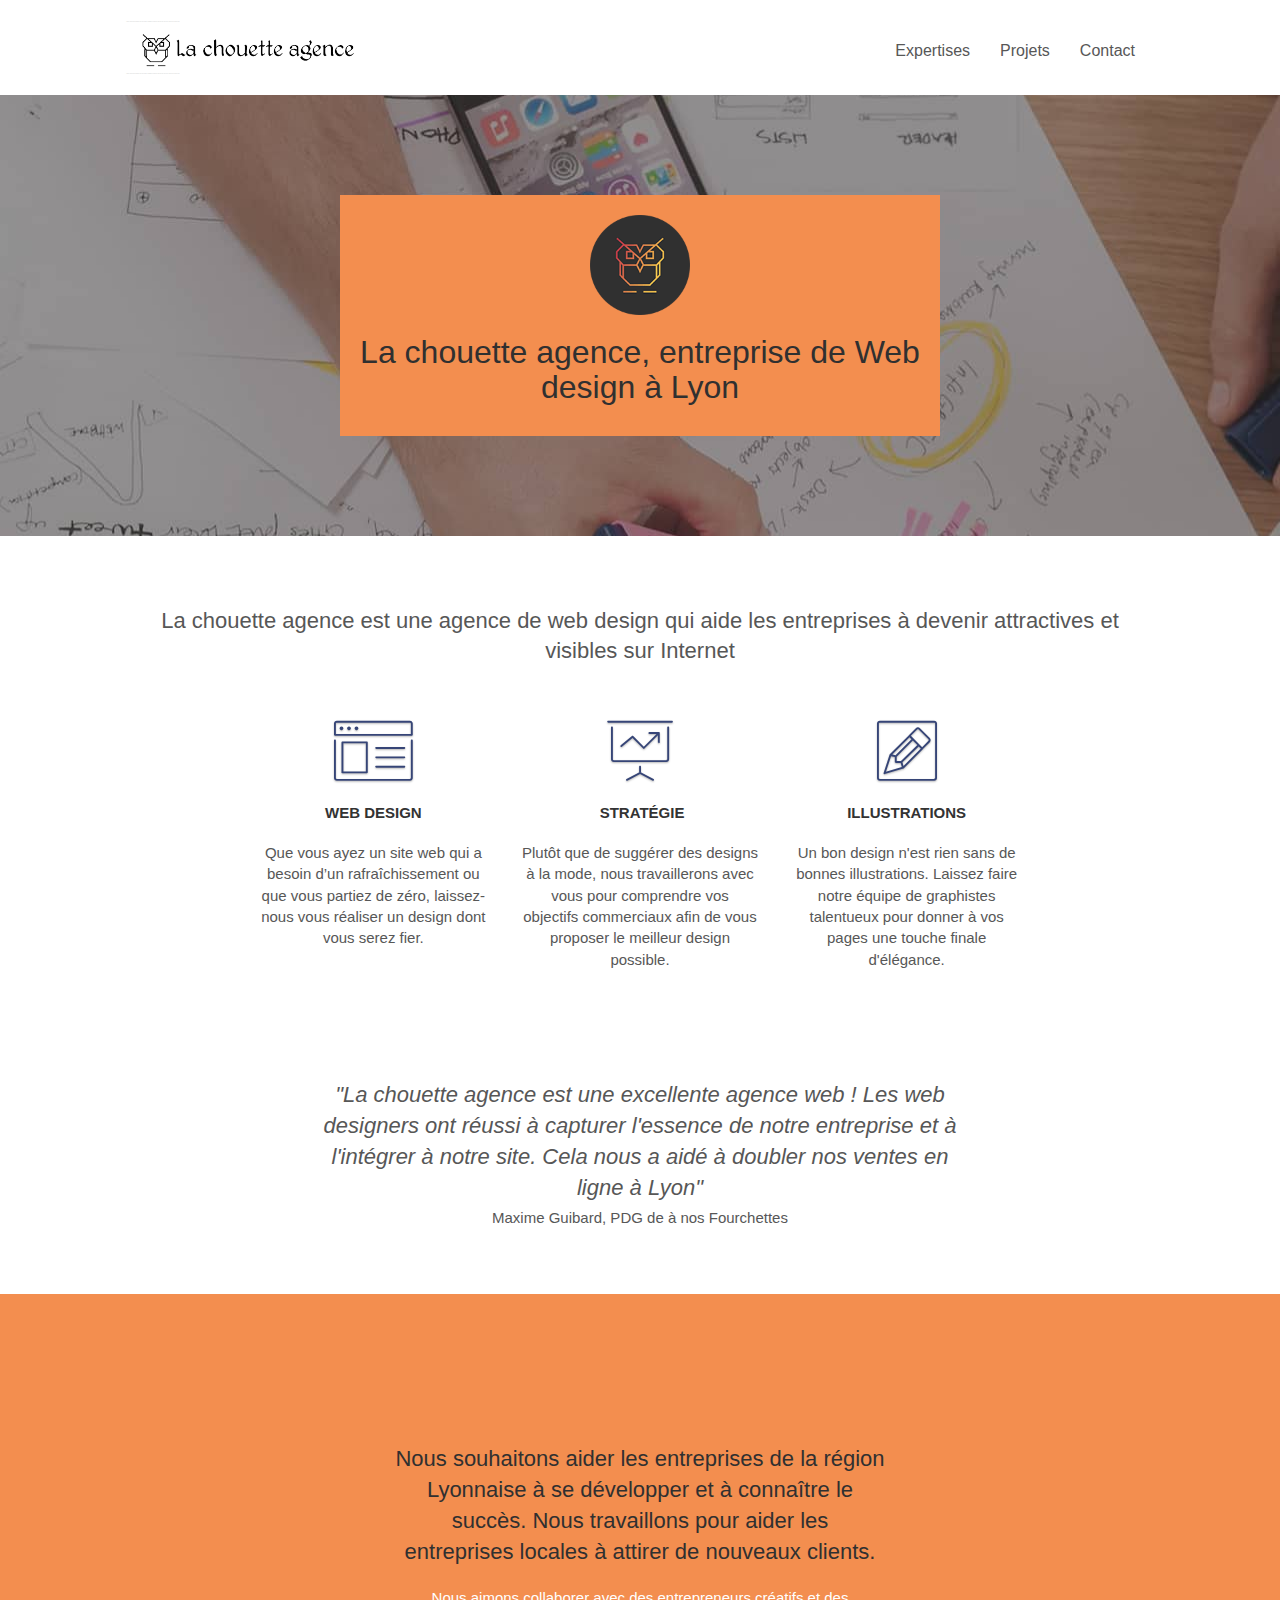
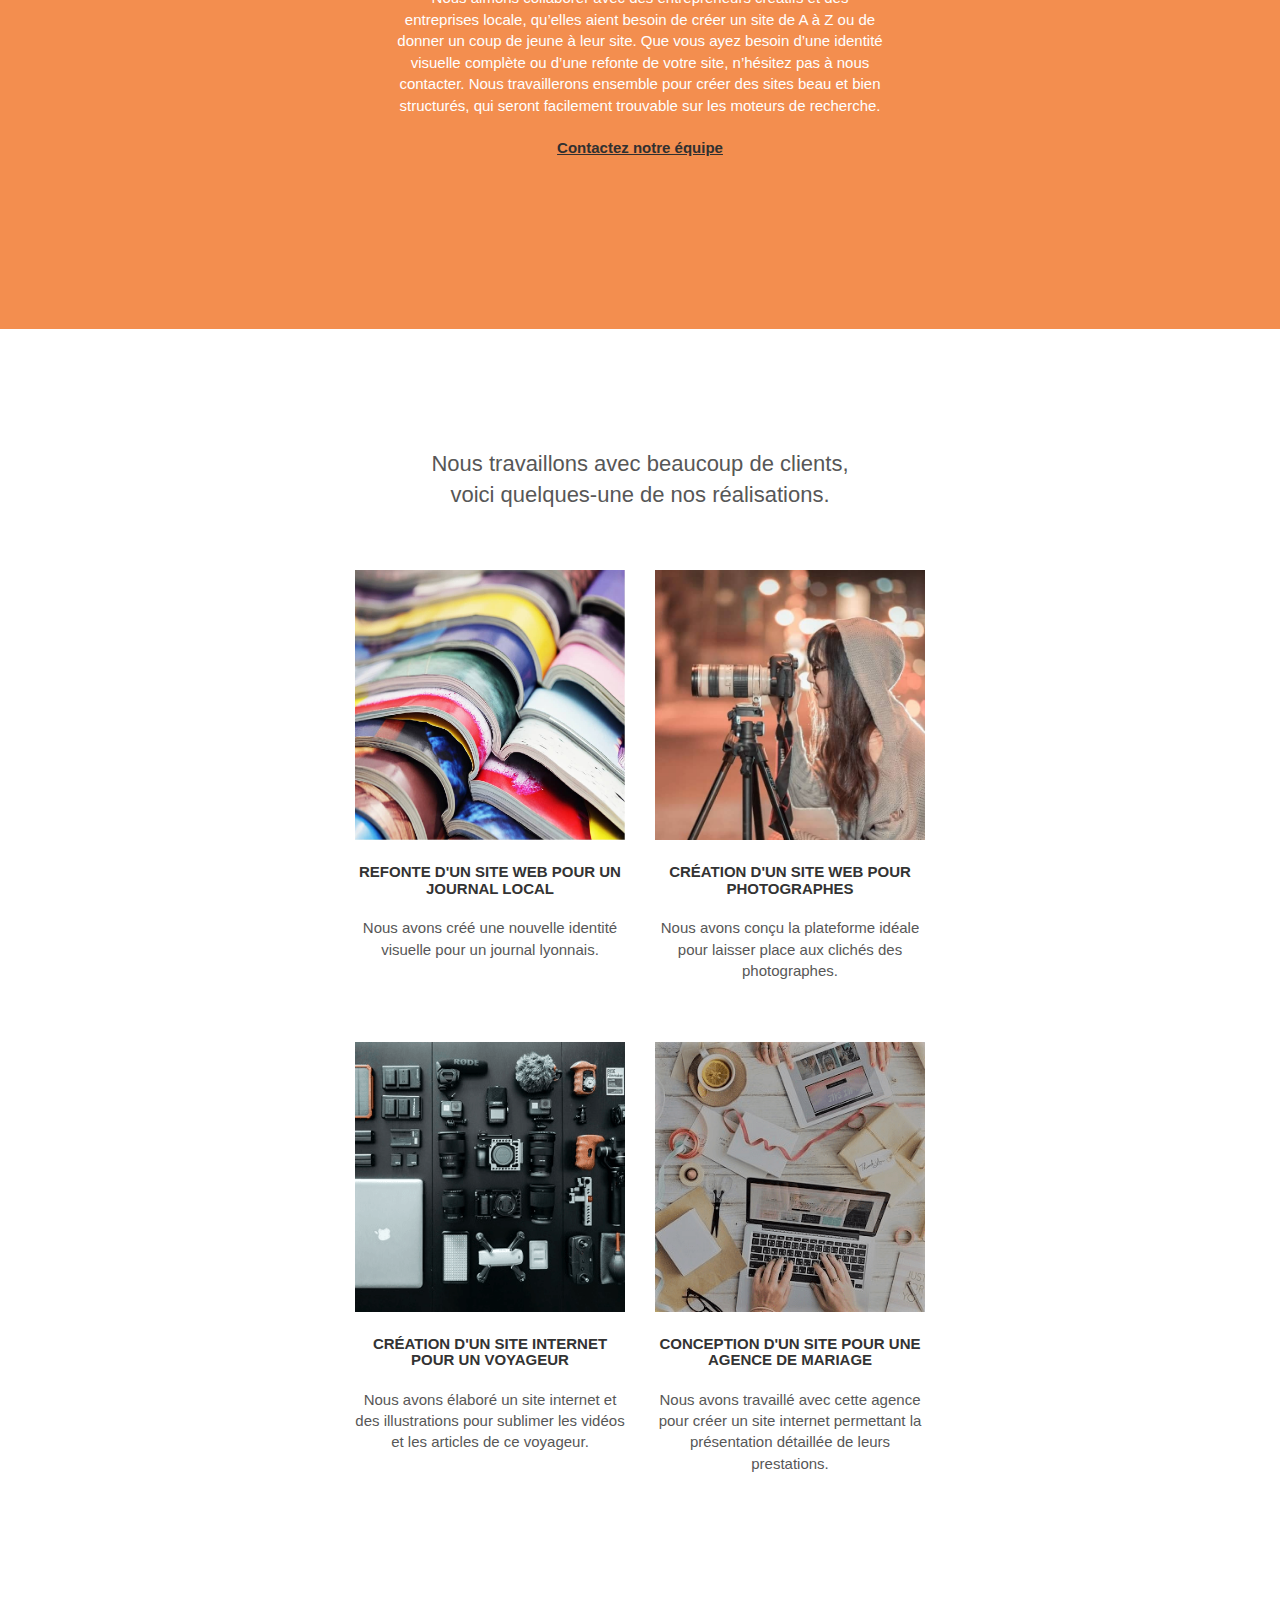
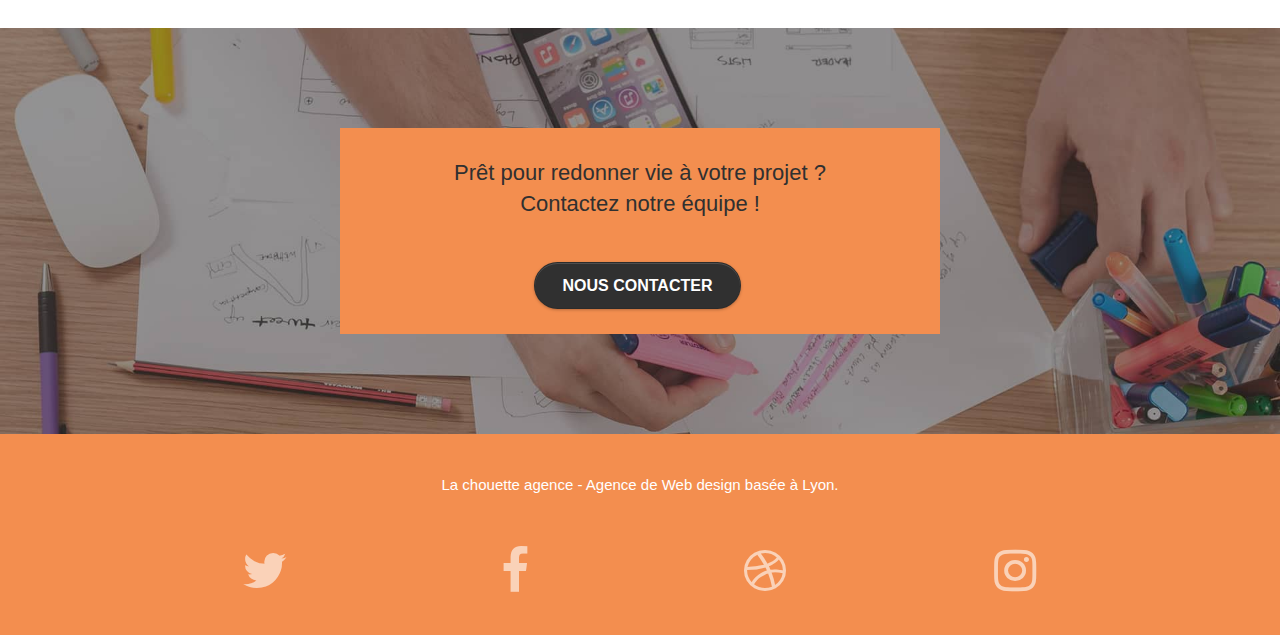
==== index.html @ 94499133 "update" ====
<!DOCTYPE html>
<html lang="fr">
  <head>
    <meta charset="utf-8" />
    <meta
      name="keywords"
      content="agence lyonnaise de Web Design, Entreprise sur Lyon, site web, 
	webdesign, création de site web, Lyon, Rhône-Alpes, Agence Web, Developpement web, Design graphique, 
	site internet, Illustrations, Graphic Design, Web design Agency, France, Agency in Lyon"
    />
    <meta
      name="description"
      content="La Chouette Agence, entreprise de Web Design sur Lyon, qui aide les particuliers et les entreprises
	à réaliser leurs projets."
    />
    <meta
      name="viewport"
      content="width=device-width, initial-scale=1.0, viewport-fit=cover"
    />
    <link rel="shortcut icon" type="image/png" href="favicon.jpg" />

    <link rel="stylesheet" type="text/css" href="./css/bootstrap.css" />
    <link rel="stylesheet" type="text/css" href="style.css" />
    <link rel="stylesheet" type="text/css" href="./css/font-awesome.css" />
    <link rel="stylesheet" type="text/css" href="./css/et-line.css" />

    <script src="./js/jquery-2.1.0.js"></script>
    <script src="./js/bootstrap.js"></script>
    <script src="./js/blocs.js"></script>
    <script src="./js/jquery.touchSwipe.js" defer></script>
    <script src="./js/gmaps.js"></script>

    <title>La chouette agence | Entreprise de Web Design à Lyon</title>

    <!-- Analytics -->

    <!-- Analytics END -->
  </head>
  <body>
    <!-- Principal conteneur -->
    <div class="page-container">
      <!-- bloc-0 -->
      <div class="bloc bgc-white l-bloc" id="bloc-0">
        <div class="container bloc-sm">
          <nav class="navbar row">
            <div class="navbar-header">
              <div class="keywords" style="color: #cccccc; font-size: 1px;">
                Agence web à paris, stratégie web, web design, illustrations,
                design de site web, site web, web, internet, site internet, site
              </div>
              <a class="navbar-brand" href="index.html"
                ><img
                  src="img/la-chouette-agence.png"
                  alt="paris web design logo agence web meilleure agence"
                  height="40"
              /></a>
              <div class="keywords" style="color: #cccccc; font-size: 1px;">
                Agence web à paris, stratégie web, web design, illustrations,
                design de site web, site web, web, internet, site internet, site
              </div>
              <button
                id="nav-toggle"
                type="button"
                class="ui-navbar-toggle navbar-toggle"
                data-toggle="collapse"
                data-target=".navbar-1"
              >
                <span class="sr-only">Toggle navigation</span
                ><span class="icon-bar"></span><span class="icon-bar"></span
                ><span class="icon-bar"></span>
              </button>
            </div>
            <div class="collapse navbar-collapse navbar-1 special-dropdown-nav">
              <ul class="site-navigation nav navbar-nav">
                <li>
                  <a href="#bloc-2-services">Expertises</a>
                </li>
                <li>
                  <a href="#bloc-4-portfolio">Projets</a>
                </li>
                <li>
                  <a href="page2.html">Contact</a>
                </li>
              </ul>
            </div>
          </nav>
        </div>
      </div>
      <!-- bloc-0 END -->

      <!-- bloc-1-presentation -->
      <div
        class="bloc bgc-dark-slate-blue bg-banniere d-bloc bg-t-edge bloc-bg-texture texture-paper b-parallax"
        id="bloc-1-hero"
      >
        <div class="container bloc-lg">
          <div class="row tight-width-whitespace">
            <div class="col-sm-12 badge-ban">
              <img
                src="img/logo.png"
                class="center-block image-resize-mode"
                width="100"
                alt="La chouette agence, agence web paris, création logo paris"
              />
              <h1 class="text-center hero-bloc-text tc-white">
                La chouette agence, entreprise de Web design à Lyon
              </h1>
            </div>
          </div>
        </div>
      </div>
      <!-- bloc-1-presentation END -->

      <!-- bloc-2-services -->
      <div class="bloc bgc-white l-bloc" id="bloc-2-services">
        <div class="container bloc-md">
          <div class="row">
            <div class="col-sm-12 text-center">
				<h2>La chouette agence est une agence de web design qui aide les entreprises 
				à devenir attractives et visibles sur Internet</h2>
            </div>
          </div>
          <div class="row voffset-lg med-width-whitespace">
            <div class="col-sm-4">
              <div class="text-center">
                <span
                  class="et-icon-browser sm-shadow icon-dark-slate-blue icons icon-lg"
                ></span>
              </div>
              <h3 class="mg-md text-center">
                Web design
              </h3>
              <p class="text-center">
                Que vous ayez un site web qui a besoin d&rsquo;un
                rafraîchissement ou que vous partiez de zéro, laissez-nous vous
                réaliser un design dont vous serez fier.
              </p>
            </div>
            <div class="col-sm-4">
              <div class="text-center">
                <span
                  class="et-icon-presentation sm-shadow icon-dark-slate-blue icons icon-lg"
                ></span>
              </div>
              <h3 class="mg-md text-center">
                &nbsp;Stratégie
              </h3>
              <p class="text-center">
                Plutôt que de suggérer des designs à la mode, nous travaillerons
                avec vous pour comprendre vos objectifs commerciaux afin de vous
                proposer le meilleur design possible.<br />
              </p>
            </div>
            <div class="col-sm-4">
              <div class="text-center">
                <span
                  class="et-icon-edit sm-shadow icon-dark-slate-blue icons icon-lg"
                ></span>
              </div>
              <h3 class="mg-md text-center">
                Illustrations
              </h3>
              <p class="text-center">
                Un bon design n'est rien sans de bonnes illustrations. Laissez
                faire notre équipe de graphistes talentueux pour donner à vos
                pages une touche finale d'élégance.
              </p>
            </div>
          </div>
          <div class="row voffset-lg voffset">
            <div class="col-xs-12 col-md-8 col-md-offset-2 text-center">
              <h2>
                <em
                  >"La chouette agence est une excellente agence web ! Les web
                  designers ont réussi à capturer l'essence de notre entreprise
                  et à l'intégrer à notre site. Cela nous a aidé à doubler nos
                  ventes en ligne à Lyon"</em
                >
                <p>Maxime Guibard, PDG de à nos Fourchettes</p>
              </h2>
            </div>
          </div>
        </div>
      </div>
      <!-- bloc-2-services END -->

      <!-- bloc-3-what-i-do -->
      <div
        class="bloc tc-white bgc-atomic-tangerine bg-presentation d-bloc bloc-bg-texture texture-paper b-parallax"
        id="bloc-3-what-i-do"
      >
        <div class="container bloc-lg">
          <div class="row tight-width-whitespace black-background">
            <div class="col-sm-12">
              <h2 class="mg-md text-center tc-white">
                Nous souhaitons aider les entreprises de la région Lyonnaise à
                se développer et à connaître le succès. Nous travaillons pour
                aider les entreprises locales à attirer de nouveaux clients.<br />
              </h2>
              <p class="text-center white">
                Nous aimons collaborer avec des entrepreneurs créatifs et des
                entreprises locale, qu’elles aient besoin de créer un site de A
                à Z ou de donner un coup de jeune à leur site. Que vous ayez
                besoin d’une identité visuelle complète ou d’une refonte de
                votre site, n’hésitez pas à nous contacter. Nous travaillerons
                ensemble pour créer des sites beau et bien structurés, qui
                seront facilement trouvable sur les moteurs de recherche.
                <br /><br /><a class="ltc-white bold-link" href="page2.html"
                  >Contactez notre équipe</a
                ><br />
              </p>
            </div>
          </div>
        </div>
      </div>
      <!-- bloc-3-what-i-do END -->

      <!-- bloc-4-portfolio -->
      <div
        class="bloc bgc-white bg-lines-h2-bg bg-repeat l-bloc"
        id="bloc-4-portfolio"
      >
        <div class="container bloc-lg">
          <div class="row">
            <div class="col-sm-12 text-center">
              <h2>Nous travaillons avec beaucoup de clients,<br> voici quelques-une de nos réalisations.</h2>
            </div>
          </div>
          <div class="row tight-width-whitespace portfolio-row">
            <div class="col-sm-6">
              <a
                href="#"
                data-lightbox="img/1.jpg"
                data-gallery-id="gallery-1"
                data-caption="Refonte d'un site web pour un journal local"
                data-frame="snapshot-lb"
                ><img
                  src="img/1.jpg"
                  alt="paris web design logo agence web meilleure agence et refonte site web journal"
                  class="img-responsive portfolio-thumb"
              /></a>
              <h3 class="mg-md text-center">
                Refonte d'un site web pour un journal local
              </h3>
              <p class="text-center">
                Nous avons créé une nouvelle identité visuelle pour un journal
                lyonnais.
              </p>
            </div>
            <div class="col-sm-6">
              <a
                href="#"
                data-lightbox="img/2.jpg"
                data-gallery-id="gallery-1"
                data-caption="Création d'un site web pour photographes"
                data-frame="snapshot-lb"
                ><img
                  src="img/2.jpg"
                  class="img-responsive portfolio-thumb"
                  alt="paris web design logo agence web meilleure agence, Création d'un site web pour photographes"
              /></a>
              <h3 class="mg-md text-center">
                Création d'un site web pour photographes
              </h3>
              <p class="text-center">
                Nous avons conçu la plateforme idéale pour laisser place aux
                clichés des photographes.
              </p>
            </div>
          </div>
          <div class="row tight-width-whitespace portfolio-row">
            <div class="col-sm-6">
              <a
                href="#"
                data-lightbox="img/3.png"
                data-gallery-id="gallery-1"
                data-caption="Création d'un site internet pour un voyageur"
                data-frame="snapshot-lb"
                ><img
                  src="img/3.png"
                  class="img-responsive portfolio-thumb"
                  alt="paris web design logo agence web meilleure agence, Création d'un site web pour voyageur"
              /></a>
              <h3 class="mg-md text-center">
                Création d'un site internet pour un voyageur
              </h3>
              <p class="text-center">
                Nous avons élaboré un site internet et des illustrations pour
                sublimer les vidéos et les articles de ce voyageur.
              </p>
            </div>
            <div class="col-sm-6">
              <a
                href="#"
                data-lightbox="img/4.png"
                data-gallery-id="gallery-1"
                data-caption="Conception d'un site pour une agence de mariage"
                data-frame="snapshot-lb"
                ><img
                  src="img/4.png"
                  class="img-responsive portfolio-thumb"
                  alt="paris web design logo agence web meilleure agence, Création d'un site web pour agence de mariage"
              /></a>
              <h3 class="mg-md text-center">
                Conception d'un site pour une agence de mariage
              </h3>
              <p class="text-center">
                Nous avons travaillé avec cette agence pour créer un site
                internet permettant la présentation détaillée de leurs
                prestations.
              </p>
            </div>
          </div>
        </div>
      </div>
      <!-- bloc-4-portfolio END -->

      <!-- bloc-5-cta -->
      <div
        class="bloc bgc-dark-slate-blue bg-banniere d-bloc bloc-bg-texture texture-paper"
        id="bloc-5-cta"
      >
        <div class="container bloc-lg">
          <div class="row contact bloctaille">
            <h2 class="mg-md text-center tc-white">
              Prêt pour redonner vie à votre projet ?<br />Contactez notre
              équipe !
            </h2>
            <div class=" text-center">
              <a
                href="page2.html"
                class="btn btn-atomic-tangerine btn-clean btn-rd btn-lg cta-hero"
                >nous contacter</a
              >
            </div>
          </div>
        </div>
      </div>
      <!-- bloc-5-cta END -->

      <!-- Footer - bloc-8 -->
      <div class="bloc bgc-atomic-tangerine d-bloc" id="bloc-8">
        <div class="container bloc-sm">
          <div class="row">
            <div class="col-sm-12">
              <p class="text-center white">
                La chouette agence - Agence de Web design basée à Lyon.<br />
              </p>
              <div class="row row-no-gutters social">
                <div class="col-sm-3">
                  <div class="text-center">
                    <a
                      class="social"
                      href="https://twitter.com/"
                      title="Twitter"
                      ><span class="fa fa-twitter icon-md icone"></span
                    ></a>
                  </div>
                </div>
                <div class="col-sm-3">
                  <div class="text-center">
                    <a
                      class="social"
                      href="https://www.facebook.com/"
                      title="Facebook"
                      ><span class="fa fa-facebook icon-md icone"></span
                    ></a>
                  </div>
                </div>
                <div class="col-sm-3">
                  <div class="text-center">
                    <a
                      class="social"
                      href="https://dribbble.com/"
                      title="Dribble"
                      ><span class="fa fa-dribbble icon-md icone"></span
                    ></a>
                  </div>
                </div>
                <div class="col-sm-3">
                  <div class="text-center">
                    <a
                      class="social"
                      href="https://www.instagram.com/"
                      title="Instagram"
                      ><span class="fa fa-instagram icon-md icone"></span
                    ></a>
                  </div>
                </div>
              </div>	
              
            </div>
          
        </div>
      </div>
      <!-- Footer - bloc-8 END -->
    </div>
    <!-- Principal conteneur END -->
  </body>
</html>
---- style.css ----
body {
    margin: 0;
    padding: 0;
    background: #FFF;
    overflow-x: hidden;
    -webkit-font-smoothing: antialiased;
    -moz-osx-font-smoothing: grayscale;
}

a,
button {
    transition: all .3s ease-in-out;
    outline: none!important;
}

a:hover {
    text-decoration: none;
    cursor: pointer;
}

#page-loading-blocs-notifaction {
    position: fixed;
    top: 0;
    bottom: 0;
    width: 100%;
    z-index: 100000;
    background: #FFFFFF url("img/pageload-spinner.gif") no-repeat center center;
}

.bloc {
    width: 100%;
    clear: both;
    background: 50% 50% no-repeat;
    padding: 0 50px;
    -webkit-background-size: cover;
    -moz-background-size: cover;
    -o-background-size: cover;
    background-size: cover;
    position: relative;
}

.bloc .container {
    padding-left: 0;
    padding-right: 0;
}

.bloc-lg {
    padding: 100px 50px;
}

.bloc-md {
    padding: 50px;
}

.bloc-sm {
    padding: 20px 50px;
}

.bg-center,
.bg-l-edge,
.bg-r-edge,
.bg-t-edge,
.bg-b-edge,
.bg-tl-edge,
.bg-bl-edge,
.bg-tr-edge,
.bg-br-edge,
.bg-repeat {
    -webkit-background-size: auto!important;
    -moz-background-size: auto!important;
    -o-background-size: auto!important;
    background-size: auto!important;
}

.bg-repeat {
    background: repeat;
}

.bg-t-edge {
    background: top no-repeat;
}

.bloc-bg-texture::before {
    content: "";
    background-size: 2px 2px;
    position: absolute;
    top: 0;
    bottom: 0;
    left: 0;
    right: 0;
}

/*.texture-paper::before {
    background: url("img/texture-paper.png");
    background-size: 280px 280px;
}*/

.b-parallax {
    background-attachment: fixed;
}

.d-bloc {
    color: rgba(255, 255, 255, .7);
}

.d-bloc button:hover {
    color: rgba(255, 255, 255, .9);
}

.d-bloc .icon-round,
.d-bloc .icon-square,
.d-bloc .icon-rounded,
.d-bloc .icon-semi-rounded-a,
.d-bloc .icon-semi-rounded-b {
    border-color: rgba(255, 255, 255, .9);
}

.d-bloc .divider-h span {
    border-color: rgba(255, 255, 255, .2);
}

.d-bloc .a-btn,
.d-bloc .navbar a,
.d-bloc .navbar-brand,
.d-bloc a .icon-sm,
.d-bloc a .icon-md,
.d-bloc a .icon-lg,
.d-bloc a .icon-xl,
.d-bloc h1 a,
.d-bloc h2 a,
.d-bloc h3 a,
.d-bloc h4 a,
.d-bloc h5 a,
.d-bloc h6 a,
.d-bloc p a {
    color: rgba(255, 255, 255, .6);
}

.d-bloc .a-btn:hover,
.d-bloc .navbar a:hover,
.d-bloc .navbar-brand:hover,
.d-bloc a:hover .icon-sm,
.d-bloc a:hover .icon-md,
.d-bloc a:hover .icon-lg,
.d-bloc a:hover .icon-xl,
.d-bloc h1 a:hover,
.d-bloc h2 a:hover,
.d-bloc h3 a:hover,
.d-bloc h4 a:hover,
.d-bloc h5 a:hover,
.d-bloc h6 a:hover,
.d-bloc p a:hover {
    color: rgba(255, 255, 255, 1);
}

.d-bloc .navbar-toggle .icon-bar {
    background: rgba(255, 255, 255, 1);
}

.d-bloc .btn-wire,
.d-bloc .btn-wire:hover {
    color: rgba(255, 255, 255, 1);
    border-color: rgba(255, 255, 255, 1);
}

.d-bloc .panel {
    color: rgba(0, 0, 0, .5);
}

.d-bloc .panel button:hover {
    color: rgba(0, 0, 0, .7);
}

.d-bloc .panel icon {
    border-color: rgba(0, 0, 0, .7);
}

.d-bloc .panel .divider-h span {
    border-color: rgba(0, 0, 0, .1);
}

.d-bloc .panel .a-btn {
    color: rgba(0, 0, 0, .6);
}

.d-bloc .panel .a-btn:hover {
    color: rgba(0, 0, 0, 1);
}

.d-bloc .panel .btn-wire,
.d-bloc .panel .btn-wire:hover {
    color: rgba(0, 0, 0, .7);
    border-color: rgba(0, 0, 0, .3);
}

.d-bloc .panel,
.l-bloc {
    color: rgba(0, 0, 0, .5);
}

.d-bloc .panel button:hover,
.l-bloc button:hover {
    color: rgba(0, 0, 0, .7);
}

.l-bloc .icon-round,
.l-bloc .icon-square,
.l-bloc .icon-rounded,
.l-bloc .icon-semi-rounded-a,
.l-bloc .icon-semi-rounded-b {
    border-color: rgba(0, 0, 0, .7);
}

.d-bloc .panel .divider-h span,
.l-bloc .divider-h span {
    border-color: rgba(0, 0, 0, .1);
}

.d-bloc .panel .a-btn,
.l-bloc .a-btn,
.l-bloc .navbar a,
.l-bloc .navbar-brand,
.l-bloc a .icon-sm,
.l-bloc a .icon-md,
.l-bloc a .icon-lg,
.l-bloc a .icon-xl,
.l-bloc h1 a,
.l-bloc h2 a,
.l-bloc h3 a,
.l-bloc h4 a,
.l-bloc h5 a,
.l-bloc h6 a,
.l-bloc p a {
    color: rgba(0, 0, 0, .6);
}

.d-bloc .panel .a-btn:hover,
.l-bloc .a-btn:hover,
.l-bloc .navbar a:hover,
.l-bloc .navbar-brand:hover,
.l-bloc a:hover .icon-sm,
.l-bloc a:hover .icon-md,
.l-bloc a:hover .icon-lg,
.l-bloc a:hover .icon-xl,
.l-bloc h1 a:hover,
.l-bloc h2 a:hover,
.l-bloc h3 a:hover,
.l-bloc h4 a:hover,
.l-bloc h5 a:hover,
.l-bloc h6 a:hover,
.l-bloc p a:hover {
    color: rgba(0, 0, 0, 1);
}

.l-bloc .navbar-toggle .icon-bar {
    color: rgba(0, 0, 0, .6);
}

.d-bloc .panel .btn-wire,
.d-bloc .panel .btn-wire:hover,
.l-bloc .btn-wire,
.l-bloc .btn-wire:hover {
    color: rgba(0, 0, 0, .7);
    border-color: rgba(0, 0, 0, .3);
}

.voffset {
    margin-top: 30px;
}

.voffset-lg {
    margin-top: 80px;
}

.row-no-gutters {
    margin-right: 0;
    margin-left: 0;
}

.row.row-no-gutters > [class^="col-"],
.row.row-no-gutters > [class*=" col-"] {
    padding-right: 0;
    padding-left: 0;
}

#bloc-1-hero h1 {
    font-size: 32px;
}

.navbar {
    margin-bottom: 0;
    z-index: 1;
}

.navbar-brand {
    height: auto;
    padding: 3px 15px;
    font-size: 25px;
    font-weight: normal;
    font-weight: 600;
    line-height: 44px;
}

.navbar-brand img {
    max-height: 200px;
    margin: 0 5px 0 0;
    display: inline;
}

.navbar-brand img[src$=svg] {
    min-width: 100px;
}

.nav-center .navbar-brand img {
    margin: 0;
}

.navbar .nav {
    padding-top: 2px;
    margin-right: -16px;
    float: right;
    z-index: 1;
}

.nav > li {
    float: left;
    margin-top: 4px;
    font-size: 16px;
}

.navbar-nav .open .dropdown-menu > li > a {
    text-align: inherit;
}

.nav > li a:hover,
.nav > li a:focus {
    background: transparent;
}

.navbar-toggle {
    margin: 10px 10px 0 0;
    border: 0px;
}

.navbar-toggle:hover {
    background: transparent!important;
}

.navbar-toggle .icon-bar {
    background-color: rgba(0, 0, 0, .5);
    width: 26px;
}

.nav-invert .navbar .nav {
    float: left;
}

.nav-invert .navbar-header,
.nav-invert .navbar-brand {
    float: right;
    position: relative;
    z-index: 2;
}

@media (min-width: 768px) {
    .site-navigation {
        position: absolute;
        top: 50%;
        right: 20px;
        transform: translate(0, -50%);
        -webkit-transform: translateY(-50%);
    }
    .nav > li .dropdown-menu a,
    .nav > li .dropdown-menu a:hover {
        color: #484848;
    }
    .nav-invert .site-navigation {
        left: 0;
        right: 0;
    }
    .nav-center {
        text-align: center;
    }
    .nav-center .navbar-header {
        width: 100%;
    }
    .nav-center .navbar-header,
    .nav-center .navbar-brand,
    .nav-center .nav > li {
        float: none;
        display: inline-block;
    }
    .nav-center .site-navigation {
        position: relative;
        width: 100%;
        right: 0;
        margin-right: 0px;
        margin-top: 20px;
    }
    .nav-center.mini-nav .navbar-toggle {
        float: none;
        margin: 10px auto 0;
    }
}

.nav > li > .dropdown a {
    background: none!important;
    display: block;
    padding: 14px 15px;
}

nav .caret {
    margin: 0 5px;
}

.dropdown-menu .dropdown-menu {
    top: -8px;
    left: 100%;
}

.dropdown-menu .dropmenu-flow-right {
    top: 100%;
    left: 0;
    margin-left: -1px;
    border-top-left-radius: 0;
    border-top-right-radius: 0;
}

.dropdown-menu .dropdown span {
    border: 4px solid black;
    border-top-color: transparent;
    border-right-color: transparent;
    border-bottom-color: transparent;
    margin: 6px -5px 0 0!important;
    float: right;
}

.mg-md {
    margin-top: 10px;
    margin-bottom: 20px;
}

.mg-lg {
    margin-top: 10px;
    margin-bottom: 40px;
}

.btn {
    margin: 0 5px 5px 0;
}

.btn.pull-right {
    margin: 0 0 5px 5px;
}

.btn-d,
.btn-d:hover,
.btn-d:focus {
    color: #FFF;
    background: rgba(0, 0, 0, .3);
}

button {
    outline: none!important;
}

.btn-rd {
    border-radius: 40px;
}

.btn-clean {
    border: 1px solid rgba(0, 0, 0, .08);
    border-bottom-color: rgba(0, 0, 0, .1);
    text-shadow: 0 1px 0 rgba(0, 0, 1, .1);
    box-shadow: 0 1px 3px rgba(0, 0, 1, .25), inset 0 1px 0 0 rgba(255, 255, 255, .15);
}

.icon-md {
    font-size: 49px!important;
    margin-bottom: 20px;
}

.icon-lg {
    font-size: 60px!important;
}

.sm-shadow {
    text-shadow: 0 1px 2px rgba(0, 0, 0, .3);
}

.panel-sq,
.panel-sq .panel-heading,
.panel-sq .panel-footer {
    border-radius: 0;
}

.panel-rd {
    border-radius: 30px;
}

.panel-rd .panel-heading {
    border-radius: 29px 29px 0 0;
}

.panel-rd .panel-footer {
    border-radius: 0 0 29px 29px;
}

.form-control {
    border-color: rgba(0, 0, 0, .1);
    box-shadow: none;
}

.scrollToTop {
    width: 40px;
    height: 40px;
    position: fixed;
    bottom: 20px;
    right: 20px;
    opacity: 0;
    z-index: 500;
    transition: all .3s ease-in-out;
}

.scrollToTop span {
    margin-top: 6px;
}

.showScrollTop {
    font-size: 14px;
    opacity: 1;
}

a[data-lightbox] {
    position: relative;
    display: block;
    text-align: center;
}

a[data-lightbox]:hover::before {
    content: "+";
    font-family: "HelveticaNeue-Light", "Helvetica Neue Light", "Helvetica Neue", Helvetica, Arial;
    font-size: 32px;
    width: 50px;
    height: 50px;
    margin-left: -25px;
    border-radius: 50%;
    background: rgba(0, 0, 0, .6);
    color: #FFF;
    font-weight: 100;
    z-index: 1;
    position: absolute;
    top: 50%;
    transform: translateY(-50%);
    -webkit-transform: translateY(-50%);
}

a[data-lightbox]:hover img {
    opacity: 0.6;
    -webkit-animation-fill-mode: none;
    animation-fill-mode: none;
}

#lightbox-modal {
    display: flex;
    align-items: center;
}

#lightbox-modal .modal-dialog {
    width: 90%;
    max-width: 900px;
    margin: 0 auto 0;
}

#lightbox-modal .modal-dialog img {
    max-height: 90vh;
    margin: 0 auto;
}

.lightbox-caption {
    padding: 20px;
    color: #FFF;
    background: rgba(0, 0, 0, .5);
    position: absolute;
    left: 15px;
    right: 15px;
    bottom: 5px;
}

.close-lightbox {
    color: #FFF;
    font-size: 30px;
    position: absolute;
    top: 20px;
    right: 20px;
    z-index: 20;
    background: rgba(0, 0, 0, .5);
    border: none;
    line-height: 30px;
    padding: 0 9px 5px;
    opacity: 0.3;
}

.close-lightbox:hover,
.next-lightbox:hover,
.prev-lightbox:hover {
    opacity: 1.0;
    color: #FFF;
}

.next-lightbox,
.prev-lightbox {
    font-size: 20px;
    color: rgba(255, 255, 255, .9);
    background: rgba(0, 0, 0, .5);
    transition: all .2s ease-in-out;
    position: absolute;
    top: 45%;
    z-index: 1;
    opacity: 0.4;
}

.next-lightbox {
    padding: 6px 8px 1px 13px;
    right: 25px;
}

.prev-lightbox {
    padding: 6px 13px 1px 10px;
    left: 25px;
}

.snapshot-lb .modal-body {
    padding-bottom: 45px;
}

.snapshot-lb .lightbox-caption {
    padding: 0;
    color: rgba(0, 0, 0, .5);
    background: none;
}

h1,
h2,
h3,
h4,
h5,
h6,
p,
label,
.btn,
a {
    font-family: "helvetica";
    font-weight: 400;
    color: #575757!important;
}

.container {
    max-width: 1000px;
}

.hero-bloc-text {
    font-size: 38px;
}

.hero-bloc-text-sub {
    font-size: 36px;
}

.statement-bloc-text {
    line-height: 26px;
    font-style: italic;
    font-size: 20px;
    text-align: center;
    font-weight: lighter;
    max-width: 520px;
    margin: auto auto auto auto;
}

p {
    font-size: 15px;
}

.tight-width-whitespace {
    max-width: 600px;
    margin: auto auto auto auto;
}

.h1 {
    font-size: 20px;
    font-family: "Open Sans";
}

.cta-hero {
    margin-top: 22px;
    color: #FFFFFF!important;
    text-transform: uppercase;
    padding: 12px 28px 12px 28px;
    font-size: 16px;
    font-weight: 700;
}

.social {
    margin: auto;
    display: flex;
    justify-content: space-around;
}

h2 {
    font-size: 22px;
    line-height: 1.4em;
    position: relative;
}

h3 {
    font-size: 15px;
    text-transform: uppercase;
    font-weight: 700;
    color: #333333!important;
}

.med-width-whitespace {
    max-width: 800px;
    margin: 20px auto auto auto;

}

h1 {
    color: #333333!important;
}

h4 {
    color: #333333!important;
}

.icons {
    margin-bottom: 14px;
    margin-top: 24px;
}

.white {
    color: #FFFFFF!important;
}

.portfolio-thumb {
    margin-bottom: 24px;
}

.portfolio-row {
    margin-bottom: 44px;
    margin-top: 50px;
}

.avatar {
    box-shadow: 0px 4px 9px rgba(0, 0, 0, 0.3);
}

.black-background {
    background-color: #F38E4F;
    padding: 40px 40px 20px 40px;
}

.bold-link {
    font-weight: 900;
    text-decoration: underline!important;
}

.bgc-white {
    background-color: #FFFFFF;
}

.bgc-dark-slate-blue {
    background-color: #364577;
}

.bgc-atomic-tangerine {
    background-color: #F38E4F;
}

.tc-white {
    color: #303030!important;
}

.btn-atomic-tangerine {
    background: #303030;
    color: #FFFFFF!important;
}

.btn-atomic-tangerine:hover {
    background: #c27956!important;
    color: #FFFFFF!important;
}

.ltc-white {
    color: #303030!important;
}

.ltc-white:hover {
    color: #cccccc!important;
}

.ltc-atomic-tangerine {
    color: #F3976C!important;
}

.ltc-atomic-tangerine:hover {
    color: #c27956!important;
}

.icon-dark-slate-blue {
    color: #364577!important;
    border-color: #364577!important;
}

.bg-dots-bg {
    background-image: url("img/dots-bg.png");
}

/*.bg-lines-h2-bg {
    background-image: url("img/lines-h2-bg.png");
}*/

.bg-banniere {
    background-image: url("img/la-chouette-agence-banniere.jpg");
}

.bg-presentation {
    background-image: url("img/image-de-presentation.bmp");
}

@media (max-width: 1024px) {
    .bloc {
        padding-left: 20px;
        padding-right: 20px;
    }
    .bloc.full-width-bloc,
    .bloc-tile-2.full-width-bloc .container,
    .bloc-tile-3.full-width-bloc .container,
    .bloc-tile-4.full-width-bloc .container {
        padding-left: 0;
        padding-right: 0;
    }
}

@media (max-width: 992px) and (min-width: 768px) {
    .navbar .nav {
        max-width: 80%
    }
    .nav-center.navbar .nav {
        max-width: 100%
    }
}

@media only screen and (min-device-width: 768px) and (max-device-width: 1024px) and (orientation: landscape) {
    .b-parallax {
        background-attachment: scroll;
    }
}

@media only screen and (min-device-width: 1024px) and (max-device-width: 1366px) and (-webkit-min-device-pixel-ratio: 1.5) {
    .b-parallax {
        background-attachment: scroll;
    }
}

@media (max-width: 991px) {
    .container {
        width: 100%;
    }
    .b-parallax {
        background-attachment: scroll;
    }
    .page-container,
    #hero-bloc {
        overflow-x: hidden;
        position: relative;
    }
    .bloc {
        padding-left: constant(safe-area-inset-left);
        padding-right: constant(safe-area-inset-right);
    }
    .bloc-group,
    .bloc-group .bloc {
        display: block;
        width: 100%;
    }
    .bloc-fill-screen .fill-bloc-top-edge,
    .bloc-fill-screen .fill-bloc-bottom-edge {
        padding: 0 20px;
        padding-left: constant(safe-area-inset-left);
        padding-right: constant(safe-area-inset-right);
    }
}

@media (max-width: 767px) {
    .page-container {
        overflow-x: hidden;
        position: relative;
    }
    h1,
    h2,
    h3,
    h4,
    h5,
    h6,
    p,
    #disqus_thread {
        padding-left: 10px!important;
        padding-right: 10px!important;
    }
    .b-parallax {
        background-attachment: scroll;
    }
    .navbar .nav {
        padding-top: 0;
        border-top: 1px solid rgba(0, 0, 0, .2);
        float: none!important;
    }
    .navbar.row {
        margin-left: 0;
        margin-right: 0;
    }
    .site-navigation {
        position: inherit;
        transform: none;
        -webkit-transform: none;
        -ms-transform: none;
    }
    .nav > li {
        margin-top: 0;
        border-bottom: 1px solid rgba(0, 0, 0, .1);
        background: rgba(0, 0, 0, .05);
        text-align: left;
        padding-left: 15px;
        width: 100%;
    }
    .nav > li:hover {
        background: rgba(0, 0, 0, .08);
    }
    .dropdown .dropdown a .caret {
        float: none;
        margin: 5px 0 0 10px!important;
        border: 4px solid black;
        border-bottom-color: transparent;
        border-right-color: transparent;
        border-left-color: transparent;
    }
    #hero-bloc .navbar .nav {
        background: rgba(0, 0, 0, .8);
    }
    #hero-bloc .navbar .nav a {
        color: rgba(255, 255, 255, .6);
    }
    .hero {
        padding: 50px 0;
    }
    .hero-nav {
        left: -1px;
        right: -1px;
    }
    .navbar-collapse {
        padding: 0;
        overflow-x: hidden;
        -webkit-box-shadow: none;
        box-shadow: none;
    }
    .navbar-brand img {
        max-height: 40px;
        width: auto;
    }
    .nav-invert .navbar-header {
        float: none;
        width: 100%;
    }
    .nav-invert .navbar-toggle {
        float: left;
        margin-left: 10px;
    }
    .bloc {
        padding-left: 0;
        padding-right: 0;
    }
    .bloc-xxl,
    .bloc-xl,
    .bloc-lg {
        padding: 40px 0;
    }
    .bloc-sm,
    .bloc-md {
        padding-left: 0;
        padding-right: 0;
    }
    .bloc-tile-2 .container,
    .bloc-tile-3 .container,
    .bloc-tile-4 .container,
    .bloc-fill-screen .fill-bloc-top-edge,
    .bloc-fill-screen .fill-bloc-bottom-edge {
        padding-left: 0;
        padding-right: 0;
    }
    .a-block {
        padding: 0 10px;
    }
    .btn-dwn {
        display: none;
    }
    .voffset {
        margin-top: 5px;
    }
    .voffset-md {
        margin-top: 20px;
    }
    .voffset-lg {
        margin-top: 30px;
    }
    form {
        padding: 5px;
    }
    .close-lightbox {
        display: inline-block;
    }
    .blocsapp-device-iphone5 {
        background-size: 216px 425px;
        padding-top: 60px;
        width: 216px;
        height: 425px;
    }
    .blocsapp-device-iphone5 img {
        width: 180px;
        height: 320px;
    }
}

@media (max-width: 400px) {
    .bloc {
        padding-left: 0;
        padding-right: 0;
    }
}

@media (max-width: 767px) {
    .bloc-mob-center-text {
        text-align: center;
    }
}

/*MODIFICATIONS PERSONNELLES (AJouts)*/

.col-sm-12 p {
    margin-top: 20px;
    margin-bottom:50px;
    font-size: 15px;
}

.badge-ban {
    background-color: #F38E4F;
    padding: 20px;
}

.contact {
    background-color: #F38E4F;
    padding: 20px;
    background-size: 50%;
}

.bloctaille {
    width: 60%;
    margin: auto;
}
---- css/et-line.css ----
@font-face {
    font-family: et-line;
    src: url(../fonts/et-line.eot);
    src: url(../fonts/et-line.eot?#iefix) format('embedded-opentype'), url(../fonts/et-line.woff) format('woff'), url(../fonts/et-line.ttf) format('truetype'), url(../fonts/et-line.svg#et-line) format('svg');
    font-weight: 400;
    font-style: normal
}

.et-icon-adjustments,
.et-icon-alarmclock,
.et-icon-anchor,
.et-icon-aperture,
.et-icon-attachment,
.et-icon-bargraph,
.et-icon-basket,
.et-icon-beaker,
.et-icon-bike,
.et-icon-book-open,
.et-icon-briefcase,
.et-icon-browser,
.et-icon-calendar,
.et-icon-camera,
.et-icon-caution,
.et-icon-chat,
.et-icon-circle-compass,
.et-icon-clipboard,
.et-icon-clock,
.et-icon-cloud,
.et-icon-compass,
.et-icon-desktop,
.et-icon-dial,
.et-icon-document,
.et-icon-documents,
.et-icon-download,
.et-icon-dribbble,
.et-icon-edit,
.et-icon-envelope,
.et-icon-expand,
.et-icon-facebook,
.et-icon-flag,
.et-icon-focus,
.et-icon-gears,
.et-icon-genius,
.et-icon-gift,
.et-icon-global,
.et-icon-globe,
.et-icon-googleplus,
.et-icon-grid,
.et-icon-happy,
.et-icon-hazardous,
.et-icon-heart,
.et-icon-hotairballoon,
.et-icon-hourglass,
.et-icon-key,
.et-icon-laptop,
.et-icon-layers,
.et-icon-lifesaver,
.et-icon-lightbulb,
.et-icon-linegraph,
.et-icon-linkedin,
.et-icon-lock,
.et-icon-magnifying-glass,
.et-icon-map,
.et-icon-map-pin,
.et-icon-megaphone,
.et-icon-mic,
.et-icon-mobile,
.et-icon-newspaper,
.et-icon-notebook,
.et-icon-paintbrush,
.et-icon-paperclip,
.et-icon-pencil,
.et-icon-phone,
.et-icon-picture,
.et-icon-pictures,
.et-icon-piechart,
.et-icon-presentation,
.et-icon-pricetags,
.et-icon-printer,
.et-icon-profile-female,
.et-icon-profile-male,
.et-icon-puzzle,
.et-icon-quote,
.et-icon-recycle,
.et-icon-refresh,
.et-icon-ribbon,
.et-icon-rss,
.et-icon-sad,
.et-icon-scissors,
.et-icon-scope,
.et-icon-search,
.et-icon-shield,
.et-icon-speedometer,
.et-icon-strategy,
.et-icon-streetsign,
.et-icon-tablet,
.et-icon-target,
.et-icon-telescope,
.et-icon-toolbox,
.et-icon-tools,
.et-icon-tools-2,
.et-icon-trophy,
.et-icon-tumblr,
.et-icon-twitter,
.et-icon-upload,
.et-icon-video,
.et-icon-wallet,
.et-icon-wine {
    font-family: et-line;
    speak: none;
    font-style: normal;
    font-weight: 400;
    font-variant: normal;
    text-transform: none;
    line-height: 1;
    -webkit-font-smoothing: antialiased;
    -moz-osx-font-smoothing: grayscale;
    display: inline-block
}

.et-icon-mobile:before {
    content: "\e000"
}

.et-icon-laptop:before {
    content: "\e001"
}

.et-icon-desktop:before {
    content: "\e002"
}

.et-icon-tablet:before {
    content: "\e003"
}

.et-icon-phone:before {
    content: "\e004"
}

.et-icon-document:before {
    content: "\e005"
}

.et-icon-documents:before {
    content: "\e006"
}

.et-icon-search:before {
    content: "\e007"
}

.et-icon-clipboard:before {
    content: "\e008"
}

.et-icon-newspaper:before {
    content: "\e009"
}

.et-icon-notebook:before {
    content: "\e00a"
}

.et-icon-book-open:before {
    content: "\e00b"
}

.et-icon-browser:before {
    content: "\e00c"
}

.et-icon-calendar:before {
    content: "\e00d"
}

.et-icon-presentation:before {
    content: "\e00e"
}

.et-icon-picture:before {
    content: "\e00f"
}

.et-icon-pictures:before {
    content: "\e010"
}

.et-icon-video:before {
    content: "\e011"
}

.et-icon-camera:before {
    content: "\e012"
}

.et-icon-printer:before {
    content: "\e013"
}

.et-icon-toolbox:before {
    content: "\e014"
}

.et-icon-briefcase:before {
    content: "\e015"
}

.et-icon-wallet:before {
    content: "\e016"
}

.et-icon-gift:before {
    content: "\e017"
}

.et-icon-bargraph:before {
    content: "\e018"
}

.et-icon-grid:before {
    content: "\e019"
}

.et-icon-expand:before {
    content: "\e01a"
}

.et-icon-focus:before {
    content: "\e01b"
}

.et-icon-edit:before {
    content: "\e01c"
}

.et-icon-adjustments:before {
    content: "\e01d"
}

.et-icon-ribbon:before {
    content: "\e01e"
}

.et-icon-hourglass:before {
    content: "\e01f"
}

.et-icon-lock:before {
    content: "\e020"
}

.et-icon-megaphone:before {
    content: "\e021"
}

.et-icon-shield:before {
    content: "\e022"
}

.et-icon-trophy:before {
    content: "\e023"
}

.et-icon-flag:before {
    content: "\e024"
}

.et-icon-map:before {
    content: "\e025"
}

.et-icon-puzzle:before {
    content: "\e026"
}

.et-icon-basket:before {
    content: "\e027"
}

.et-icon-envelope:before {
    content: "\e028"
}

.et-icon-streetsign:before {
    content: "\e029"
}

.et-icon-telescope:before {
    content: "\e02a"
}

.et-icon-gears:before {
    content: "\e02b"
}

.et-icon-key:before {
    content: "\e02c"
}

.et-icon-paperclip:before {
    content: "\e02d"
}

.et-icon-attachment:before {
    content: "\e02e"
}

.et-icon-pricetags:before {
    content: "\e02f"
}

.et-icon-lightbulb:before {
    content: "\e030"
}

.et-icon-layers:before {
    content: "\e031"
}

.et-icon-pencil:before {
    content: "\e032"
}

.et-icon-tools:before {
    content: "\e033"
}

.et-icon-tools-2:before {
    content: "\e034"
}

.et-icon-scissors:before {
    content: "\e035"
}

.et-icon-paintbrush:before {
    content: "\e036"
}

.et-icon-magnifying-glass:before {
    content: "\e037"
}

.et-icon-circle-compass:before {
    content: "\e038"
}

.et-icon-linegraph:before {
    content: "\e039"
}

.et-icon-mic:before {
    content: "\e03a"
}

.et-icon-strategy:before {
    content: "\e03b"
}

.et-icon-beaker:before {
    content: "\e03c"
}

.et-icon-caution:before {
    content: "\e03d"
}

.et-icon-recycle:before {
    content: "\e03e"
}

.et-icon-anchor:before {
    content: "\e03f"
}

.et-icon-profile-male:before {
    content: "\e040"
}

.et-icon-profile-female:before {
    content: "\e041"
}

.et-icon-bike:before {
    content: "\e042"
}

.et-icon-wine:before {
    content: "\e043"
}

.et-icon-hotairballoon:before {
    content: "\e044"
}

.et-icon-globe:before {
    content: "\e045"
}

.et-icon-genius:before {
    content: "\e046"
}

.et-icon-map-pin:before {
    content: "\e047"
}

.et-icon-dial:before {
    content: "\e048"
}

.et-icon-chat:before {
    content: "\e049"
}

.et-icon-heart:before {
    content: "\e04a"
}

.et-icon-cloud:before {
    content: "\e04b"
}

.et-icon-upload:before {
    content: "\e04c"
}

.et-icon-download:before {
    content: "\e04d"
}

.et-icon-target:before {
    content: "\e04e"
}

.et-icon-hazardous:before {
    content: "\e04f"
}

.et-icon-piechart:before {
    content: "\e050"
}

.et-icon-speedometer:before {
    content: "\e051"
}

.et-icon-global:before {
    content: "\e052"
}

.et-icon-compass:before {
    content: "\e053"
}

.et-icon-lifesaver:before {
    content: "\e054"
}

.et-icon-clock:before {
    content: "\e055"
}

.et-icon-aperture:before {
    content: "\e056"
}

.et-icon-quote:before {
    content: "\e057"
}

.et-icon-scope:before {
    content: "\e058"
}

.et-icon-alarmclock:before {
    content: "\e059"
}

.et-icon-refresh:before {
    content: "\e05a"
}

.et-icon-happy:before {
    content: "\e05b"
}

.et-icon-sad:before {
    content: "\e05c"
}

.et-icon-facebook:before {
    content: "\e05d"
}

.et-icon-twitter:before {
    content: "\e05e"
}

.et-icon-googleplus:before {
    content: "\e05f"
}

.et-icon-rss:before {
    content: "\e060"
}

.et-icon-tumblr:before {
    content: "\e061"
}

.et-icon-linkedin:before {
    content: "\e062"
}

.et-icon-dribbble:before {
    content: "\e063"
}
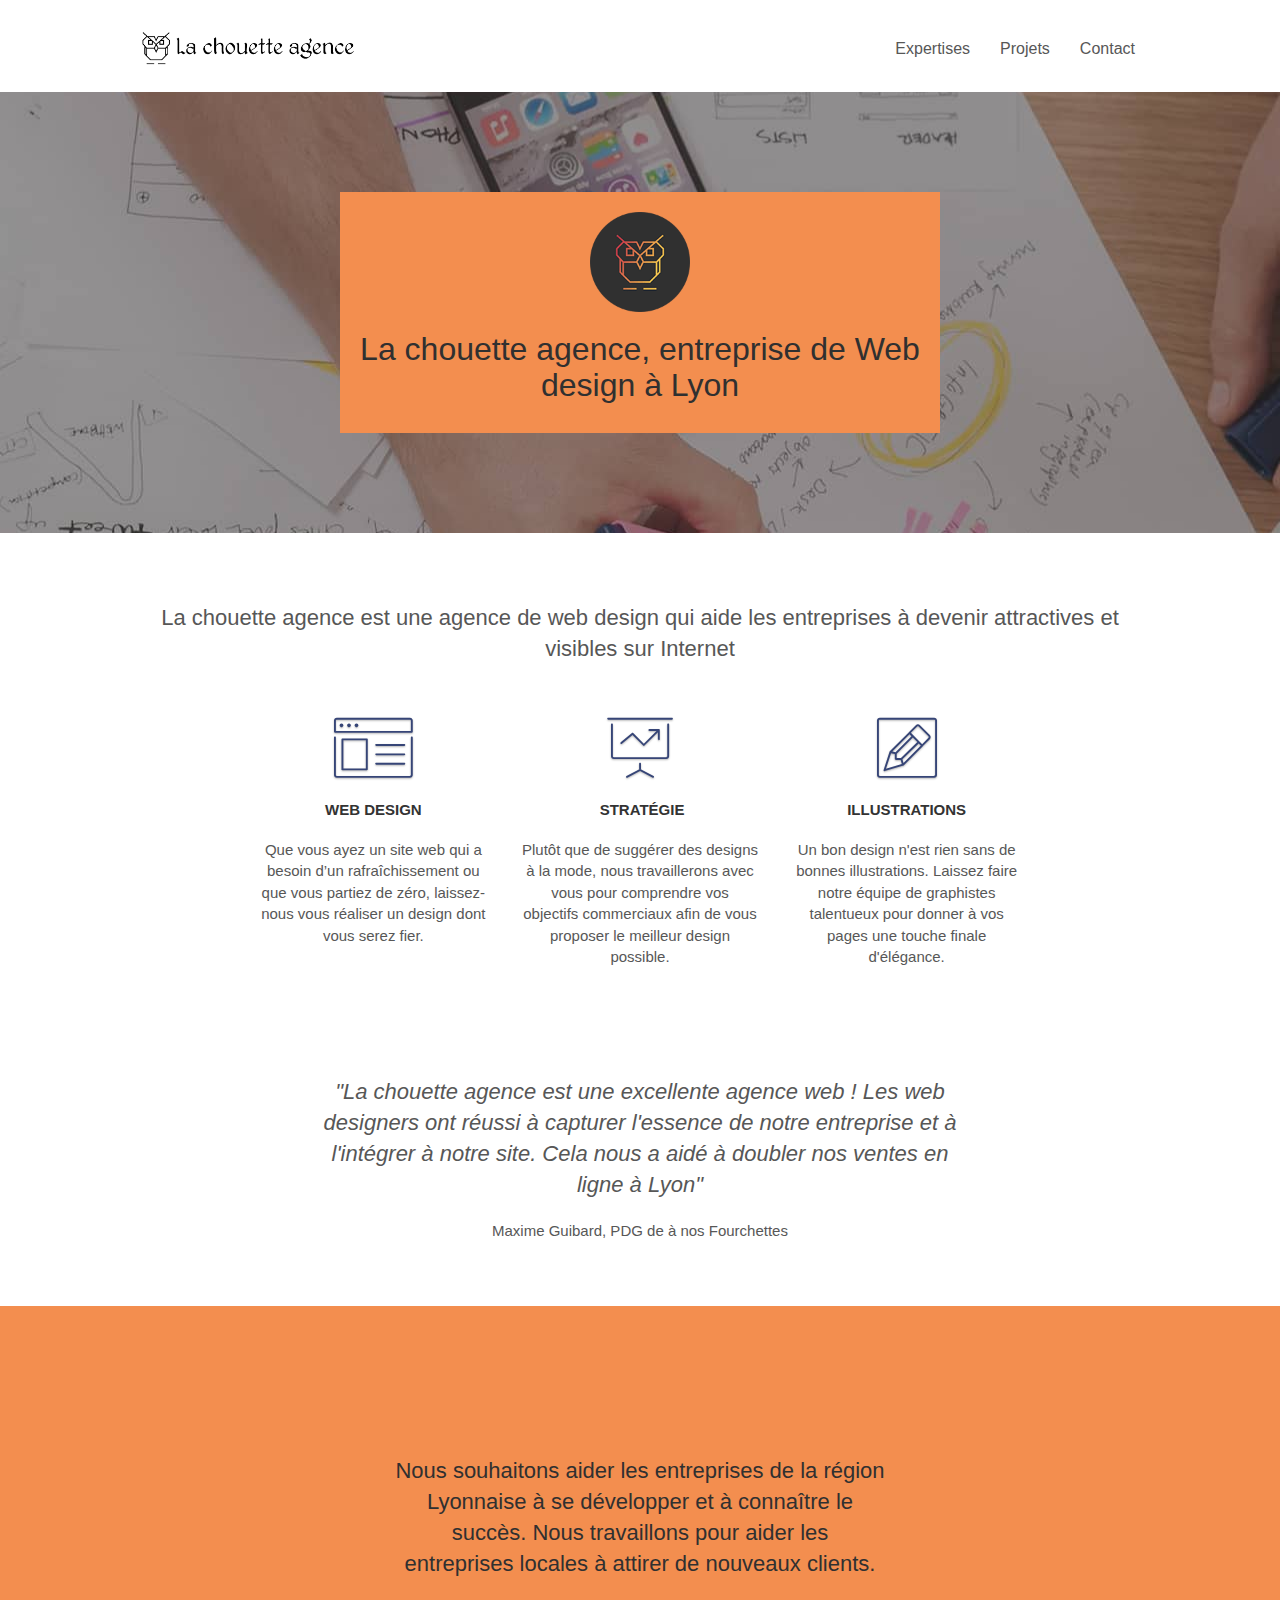
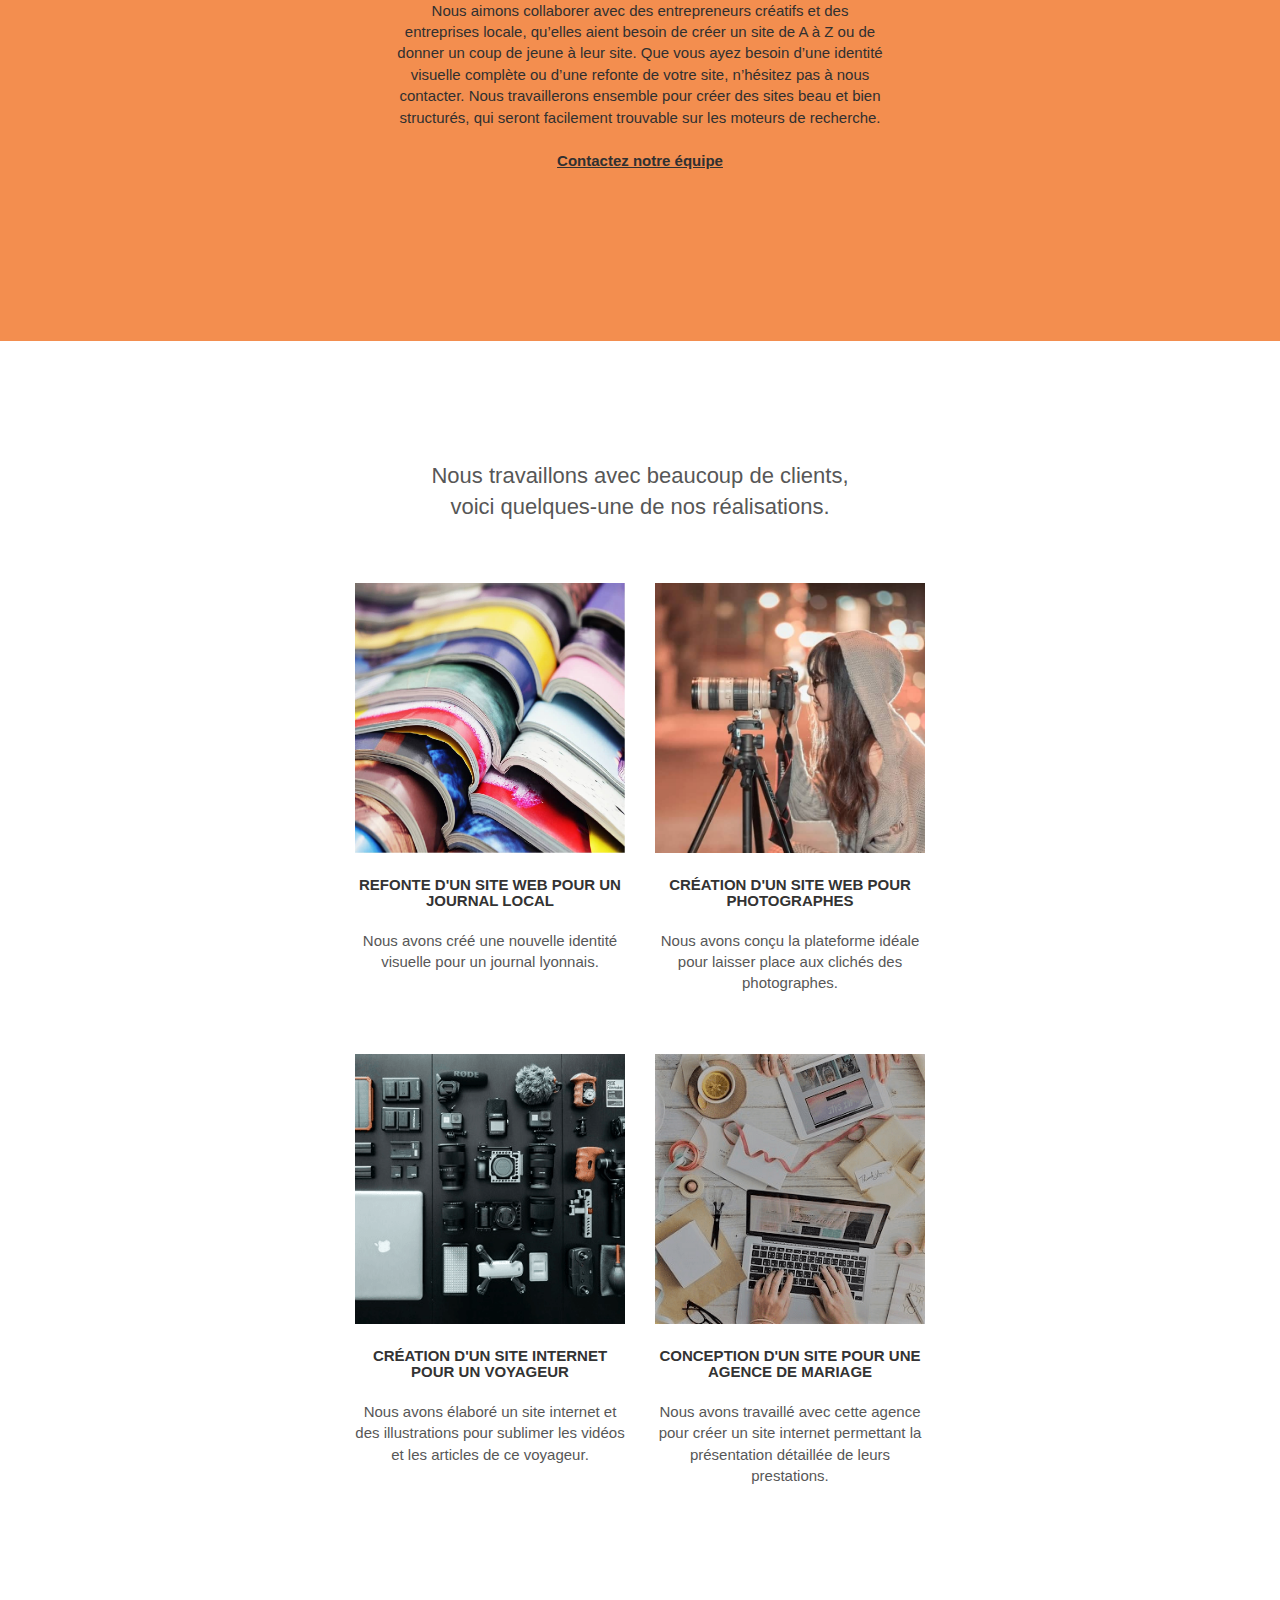
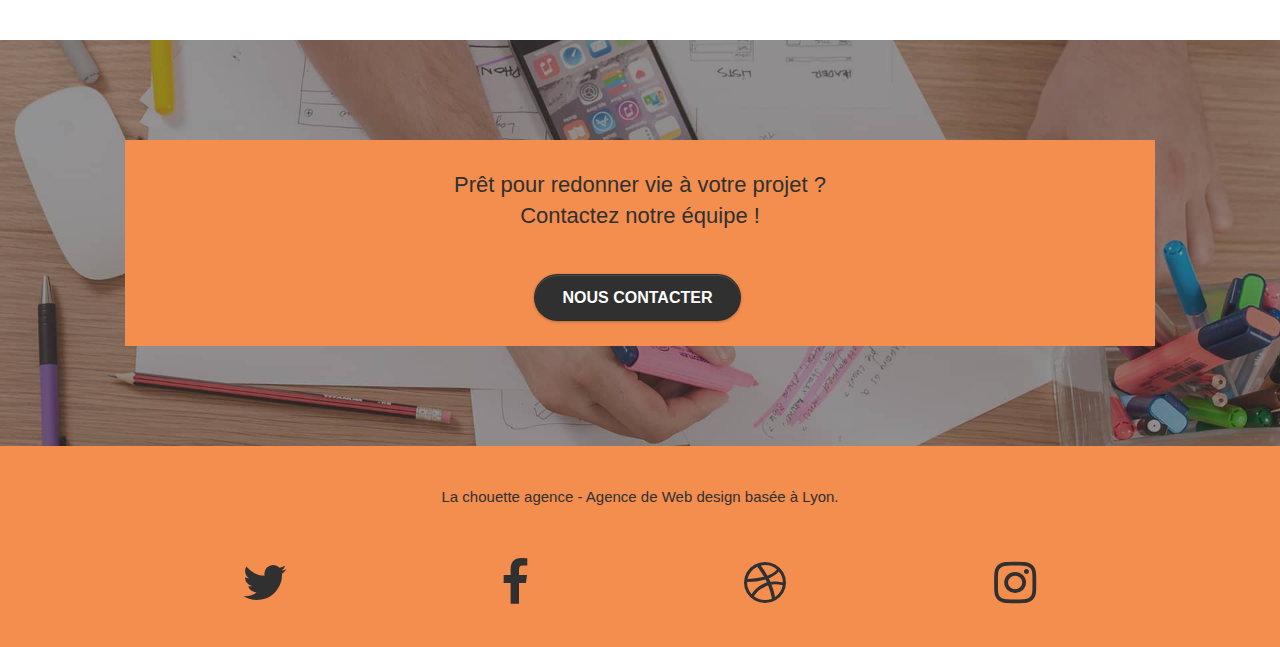
==== commit ce5579b0: "update" ====
--- a/index.html
+++ b/index.html
@@ -44,20 +44,12 @@
         <div class="container bloc-sm">
           <nav class="navbar row">
             <div class="navbar-header">
-              <div class="keywords" style="color: #cccccc; font-size: 1px;">
-                Agence web à paris, stratégie web, web design, illustrations,
-                design de site web, site web, web, internet, site internet, site
-              </div>
               <a class="navbar-brand" href="index.html"
                 ><img
                   src="img/la-chouette-agence.png"
                   alt="paris web design logo agence web meilleure agence"
                   height="40"
               /></a>
-              <div class="keywords" style="color: #cccccc; font-size: 1px;">
-                Agence web à paris, stratégie web, web design, illustrations,
-                design de site web, site web, web, internet, site internet, site
-              </div>
               <button
                 id="nav-toggle"
                 type="button"
@@ -176,7 +168,7 @@
                   et à l'intégrer à notre site. Cela nous a aidé à doubler nos
                   ventes en ligne à Lyon"</em
                 >
-                <p>Maxime Guibard, PDG de à nos Fourchettes</p>
+                <p class="auteur">Maxime Guibard, PDG de à nos Fourchettes</p>
               </h2>
             </div>
           </div>
--- a/style.css
+++ b/style.css
@@ -133,7 +133,7 @@
 .d-bloc h5 a,
 .d-bloc h6 a,
 .d-bloc p a {
-    color: rgba(255, 255, 255, .6);
+    color: #303030;
 }
 
 .d-bloc .a-btn:hover,
@@ -739,7 +739,7 @@
 }
 
 .white {
-    color: #FFFFFF!important;
+    color: #303030!important;
 }
 
 .portfolio-thumb {
@@ -840,6 +840,7 @@
         padding-left: 0;
         padding-right: 0;
     }
+    
 }
 
 @media (max-width: 992px) and (min-width: 768px) {
@@ -851,10 +852,11 @@
     }
 }
 
-@media only screen and (min-device-width: 768px) and (max-device-width: 1024px) and (orientation: landscape) {
+@media only screen and (min-device-width: 768px) and (max-device-width: 1024px) /*and (orientation: landscape)*/ {
     .b-parallax {
         background-attachment: scroll;
     }
+
 }
 
 @media only screen and (min-device-width: 1024px) and (max-device-width: 1366px) and (-webkit-min-device-pixel-ratio: 1.5) {
@@ -983,7 +985,7 @@
     .bloc-xxl,
     .bloc-xl,
     .bloc-lg {
-        padding: 40px 0;
+        padding:0;
     }
     .bloc-sm,
     .bloc-md {
@@ -1029,6 +1031,14 @@
         width: 180px;
         height: 320px;
     }
+    .bg-banniere {
+        background-image: none;
+        background-color: transparent;
+    }
+    .bg-presentation {
+        background-image: none;
+    }
+  
 }
 
 @media (max-width: 400px) {
@@ -1045,7 +1055,12 @@
 }
 
 /*MODIFICATIONS PERSONNELLES (AJouts)*/
-
+@media (min-width: 1400px) {
+    .bloctaille {
+        width: 60%;
+        margin: auto;
+    }
+}
 .col-sm-12 p {
     margin-top: 20px;
     margin-bottom:50px;
@@ -1054,7 +1069,7 @@
 
 .badge-ban {
     background-color: #F38E4F;
-    padding: 20px;
+    padding: 20px 0 20px 0;
 }
 
 .contact {
@@ -1063,7 +1078,8 @@
     background-size: 50%;
 }
 
-.bloctaille {
-    width: 60%;
-    margin: auto;
-}+
+.auteur {
+    padding-top: 15px;
+}
+
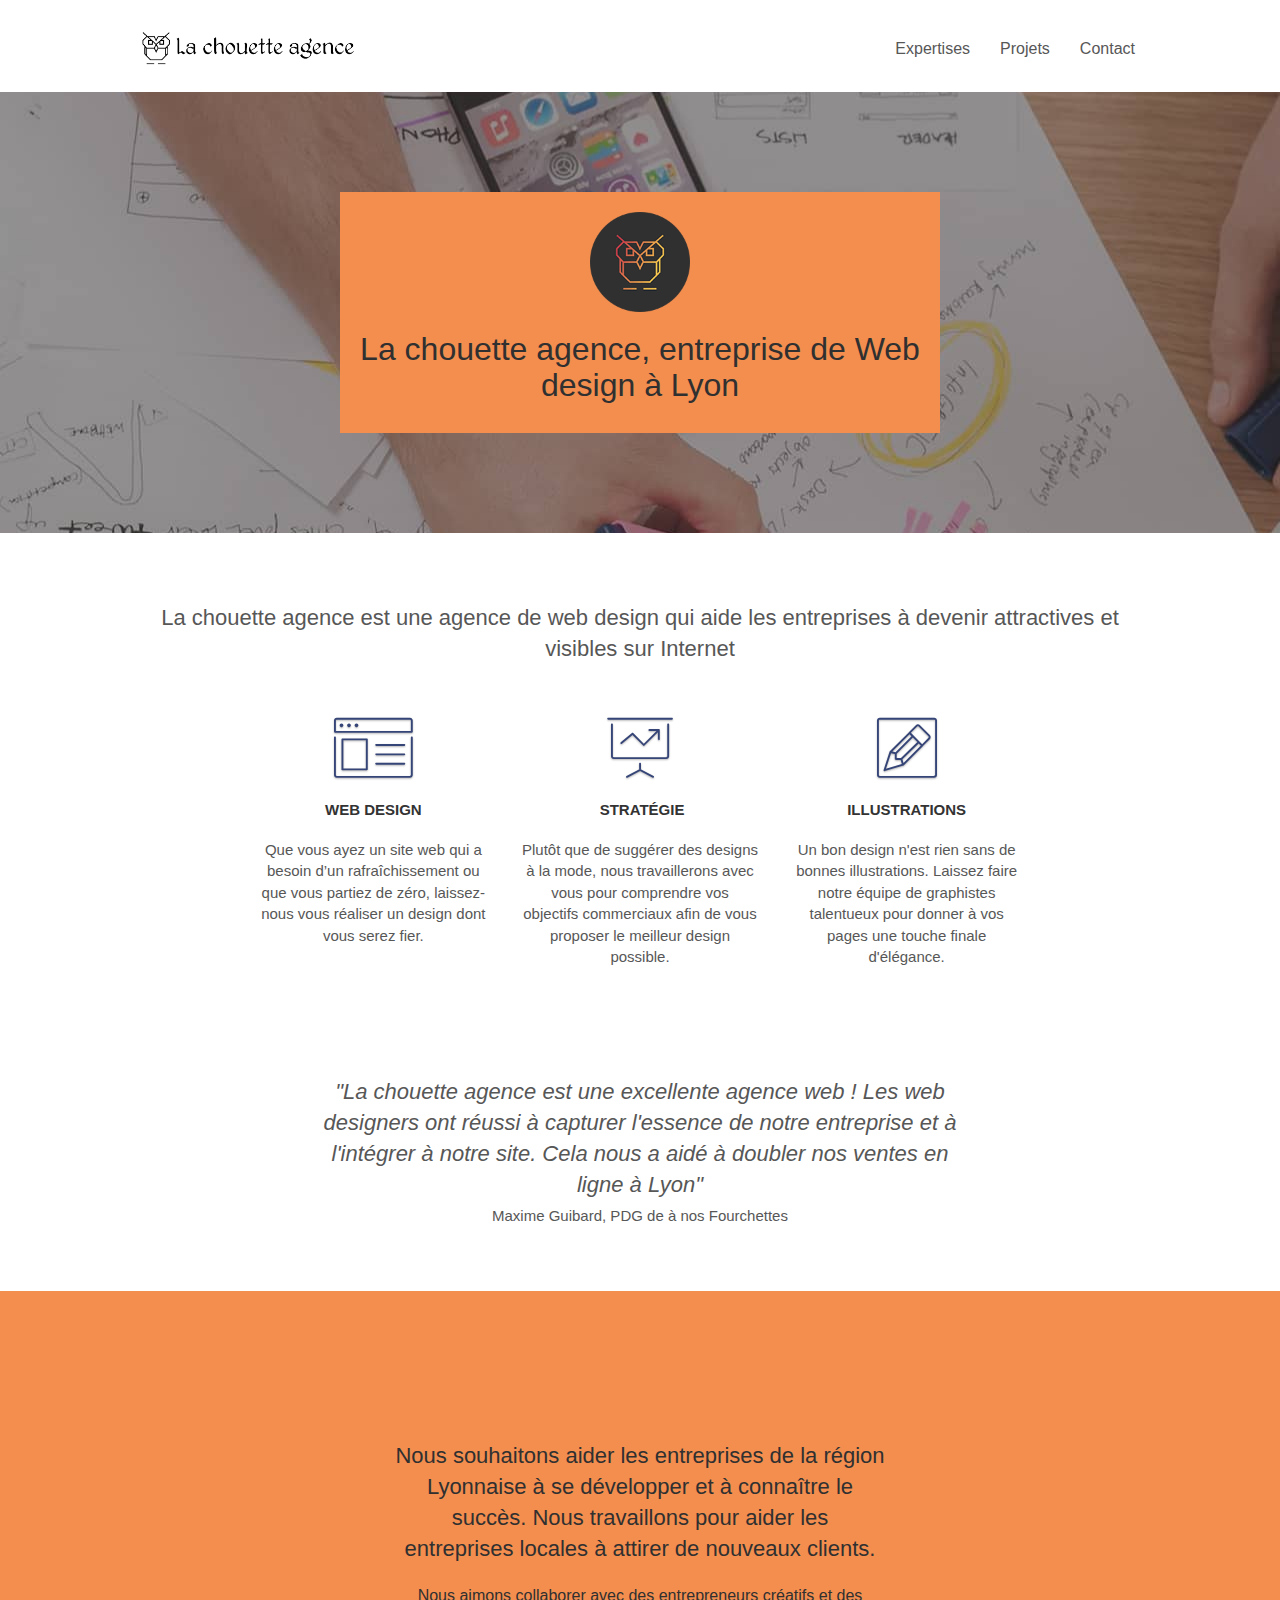
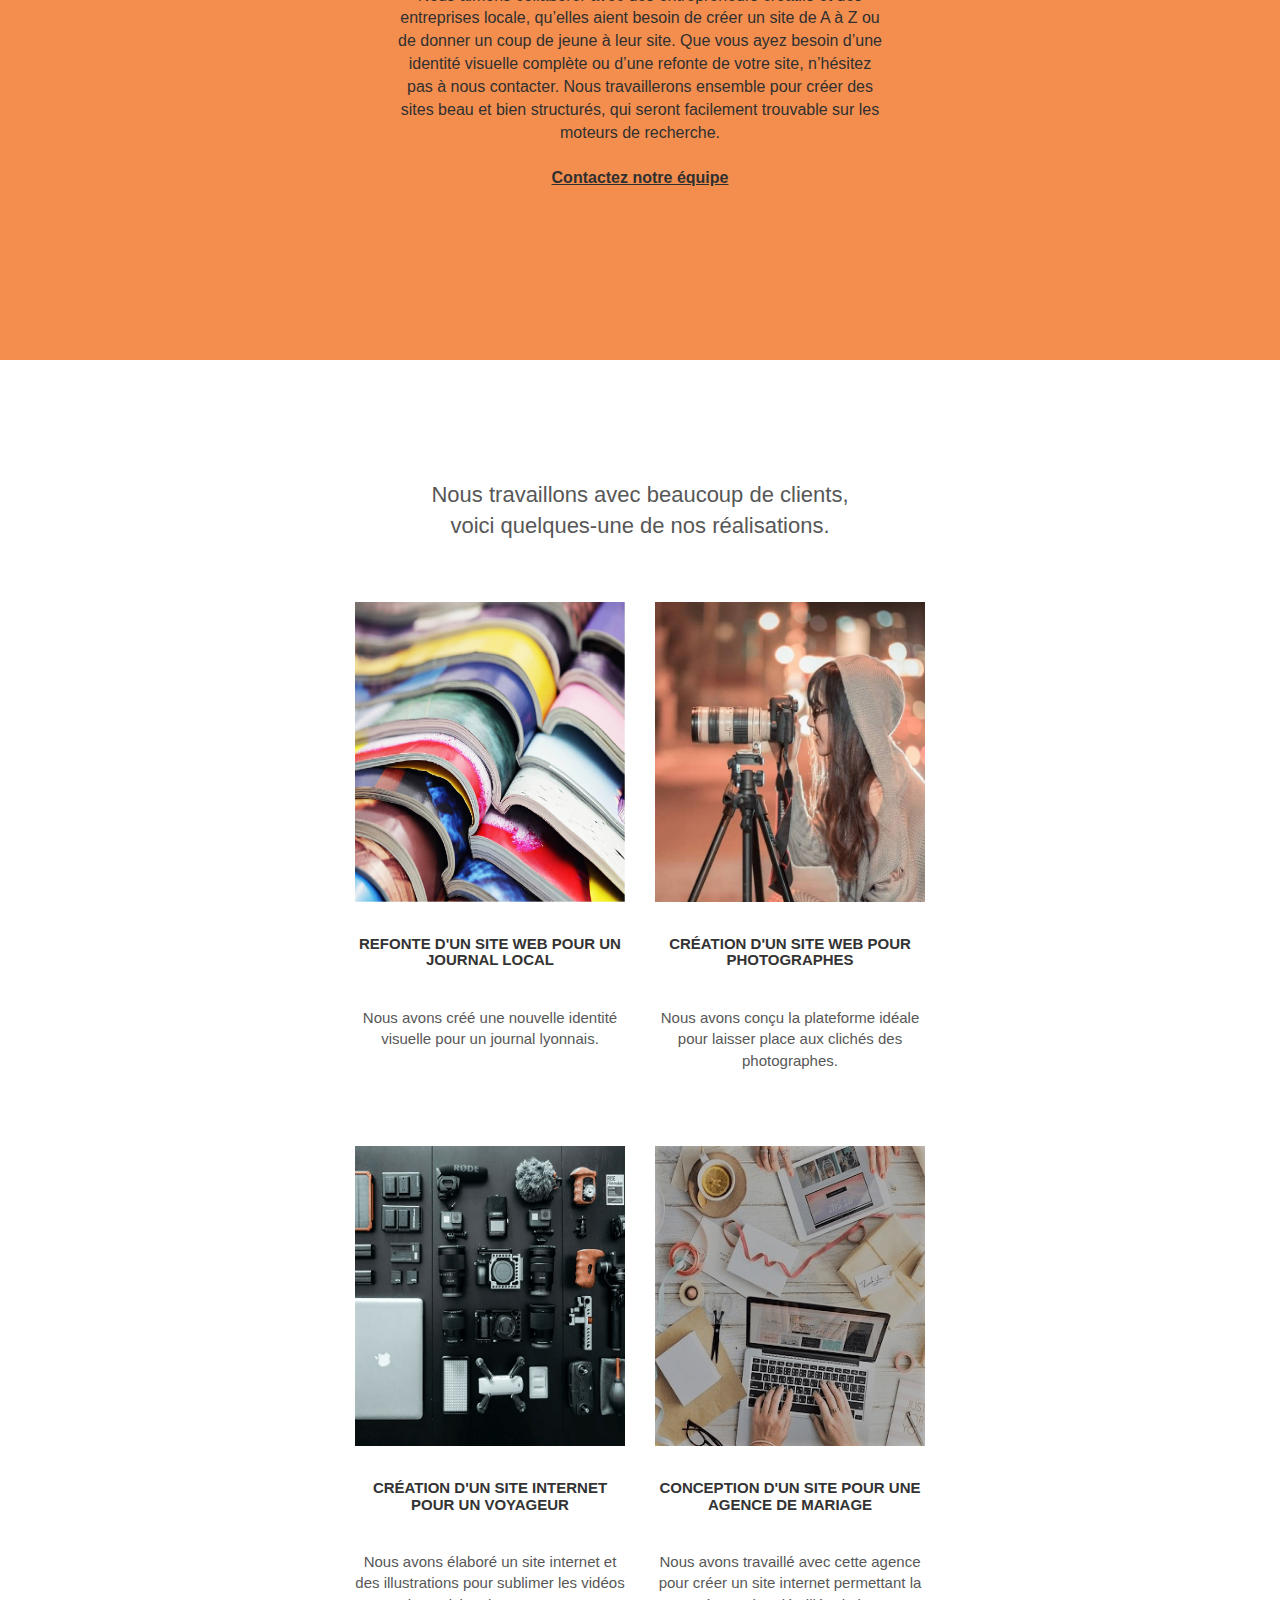
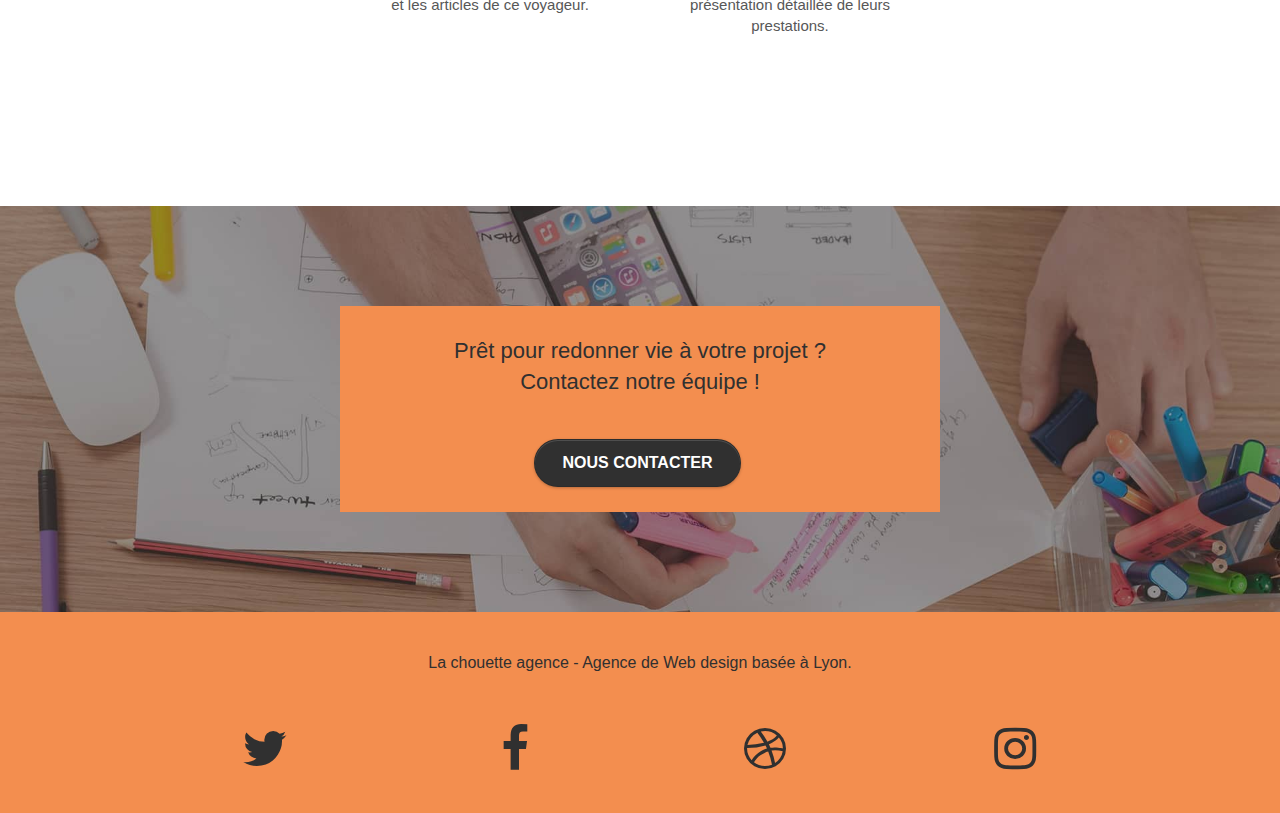
==== commit 47061317: "update" ====
--- a/index.html
+++ b/index.html
@@ -30,7 +30,7 @@
     <script src="./js/jquery.touchSwipe.js" defer></script>
     <script src="./js/gmaps.js"></script>
 
-    <title>La chouette agence | Entreprise de Web Design à Lyon</title>
+    <title>La chouette agence | CONTACT</title>
 
     <!-- Analytics -->
 
@@ -168,7 +168,7 @@
                   et à l'intégrer à notre site. Cela nous a aidé à doubler nos
                   ventes en ligne à Lyon"</em
                 >
-                <p class="auteur">Maxime Guibard, PDG de à nos Fourchettes</p>
+                <p class="max">Maxime Guibard, PDG de à nos Fourchettes</p>
               </h2>
             </div>
           </div>
--- a/style.css
+++ b/style.css
@@ -328,9 +328,9 @@
     font-size: 16px;
 }
 
-.navbar-nav .open .dropdown-menu > li > a {
+/*.navbar-nav .open .dropdown-menu > li > a {
     text-align: inherit;
-}
+}*/
 
 .nav > li a:hover,
 .nav > li a:focus {
@@ -535,6 +535,9 @@
     position: relative;
     display: block;
     text-align: center;
+    display: flex;
+    justify-content: center;
+
 }
 
 a[data-lightbox]:hover::before {
@@ -787,8 +790,8 @@
 }
 
 .btn-atomic-tangerine:hover {
-    background: #c27956!important;
-    color: #FFFFFF!important;
+    background: #FFFFFF!important;
+    color: #303030!important;
 }
 
 .ltc-white {
@@ -812,9 +815,6 @@
     border-color: #364577!important;
 }
 
-.bg-dots-bg {
-    background-image: url("img/dots-bg.png");
-}
 
 /*.bg-lines-h2-bg {
     background-image: url("img/lines-h2-bg.png");
@@ -974,10 +974,10 @@
         float: none;
         width: 100%;
     }
-    .nav-invert .navbar-toggle {
+    /*.nav-invert .navbar-toggle {
         float: left;
         margin-left: 10px;
-    }
+    }*/
     .bloc {
         padding-left: 0;
         padding-right: 0;
@@ -1016,7 +1016,7 @@
         margin-top: 30px;
     }
     form {
-        padding: 5px;
+        padding: 25px;
     }
     .close-lightbox {
         display: inline-block;
@@ -1055,7 +1055,7 @@
 }
 
 /*MODIFICATIONS PERSONNELLES (AJouts)*/
-@media (min-width: 1400px) {
+@media (min-width: 768px) {
     .bloctaille {
         width: 60%;
         margin: auto;
@@ -1064,7 +1064,7 @@
 .col-sm-12 p {
     margin-top: 20px;
     margin-bottom:50px;
-    font-size: 15px;
+    font-size: 16px;
 }
 
 .badge-ban {
@@ -1076,6 +1076,7 @@
     background-color: #F38E4F;
     padding: 20px;
     background-size: 50%;
+    position: relative;
 }
 
 
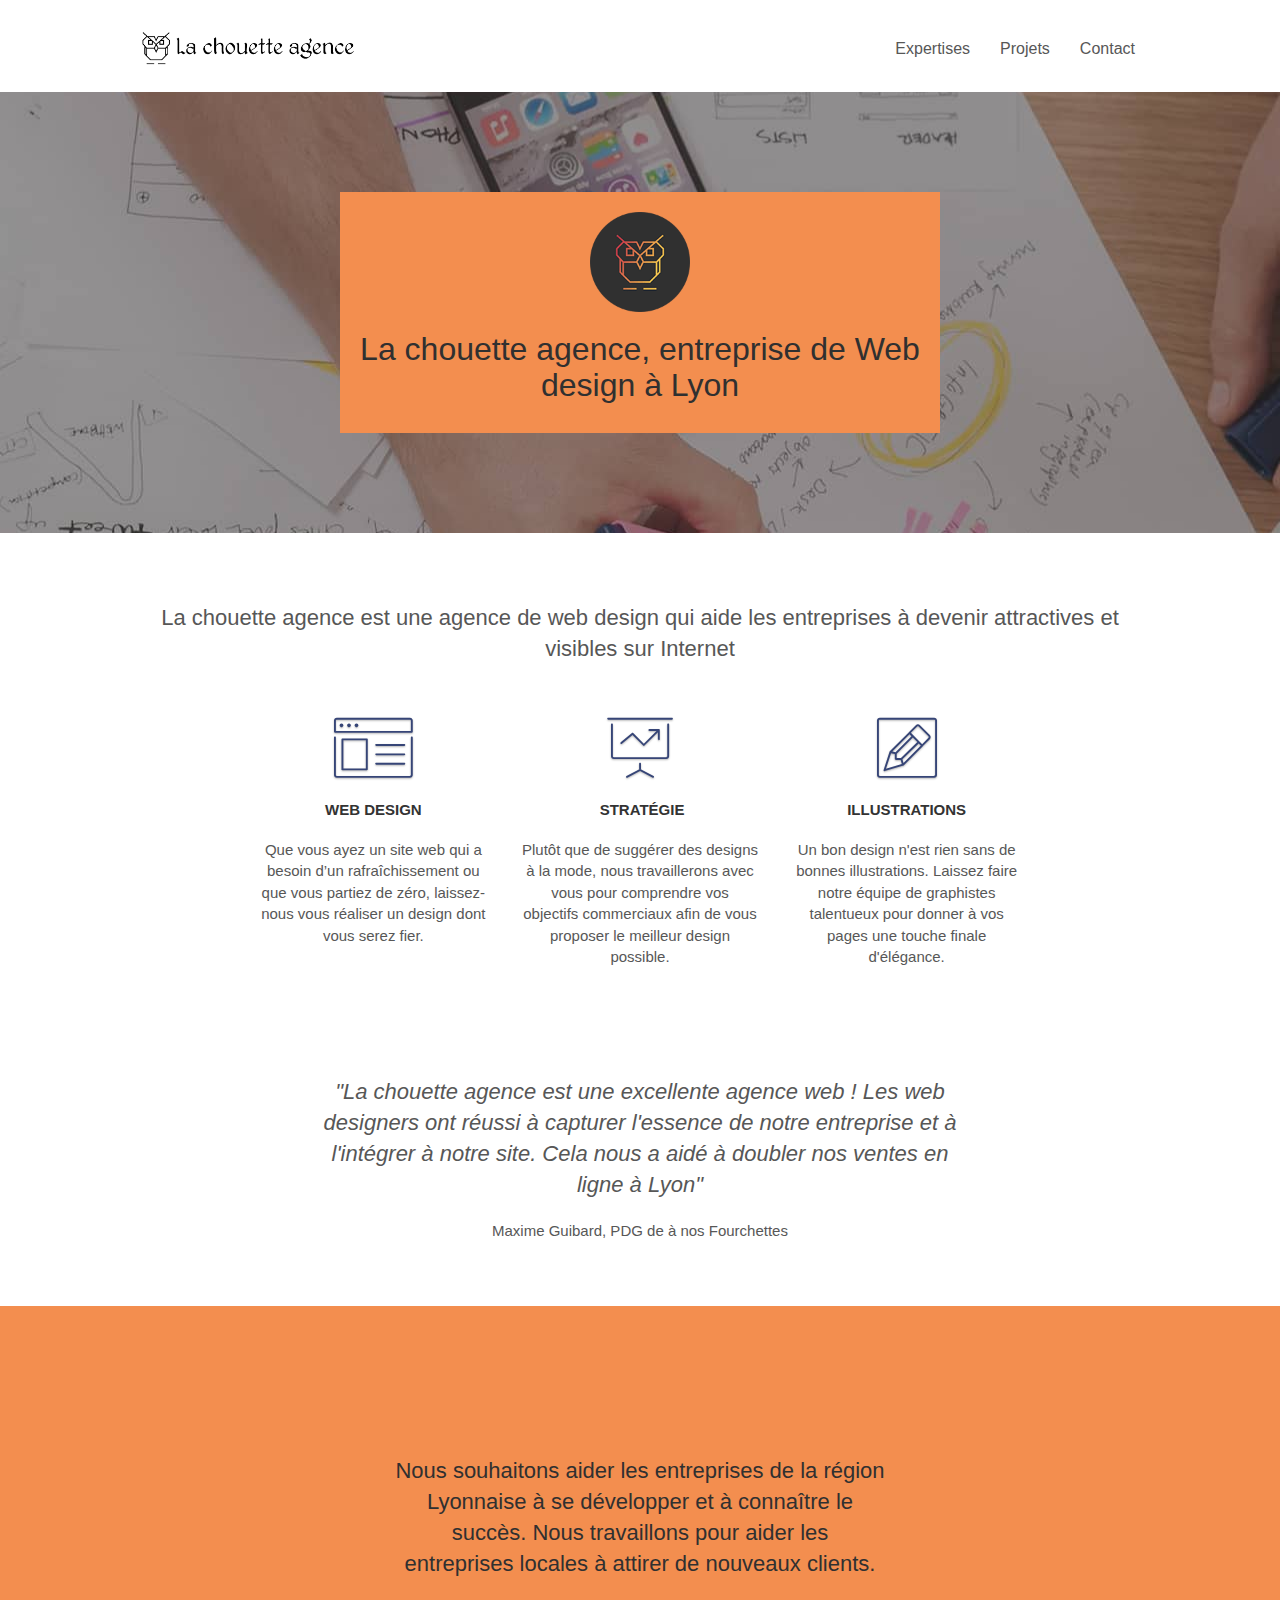
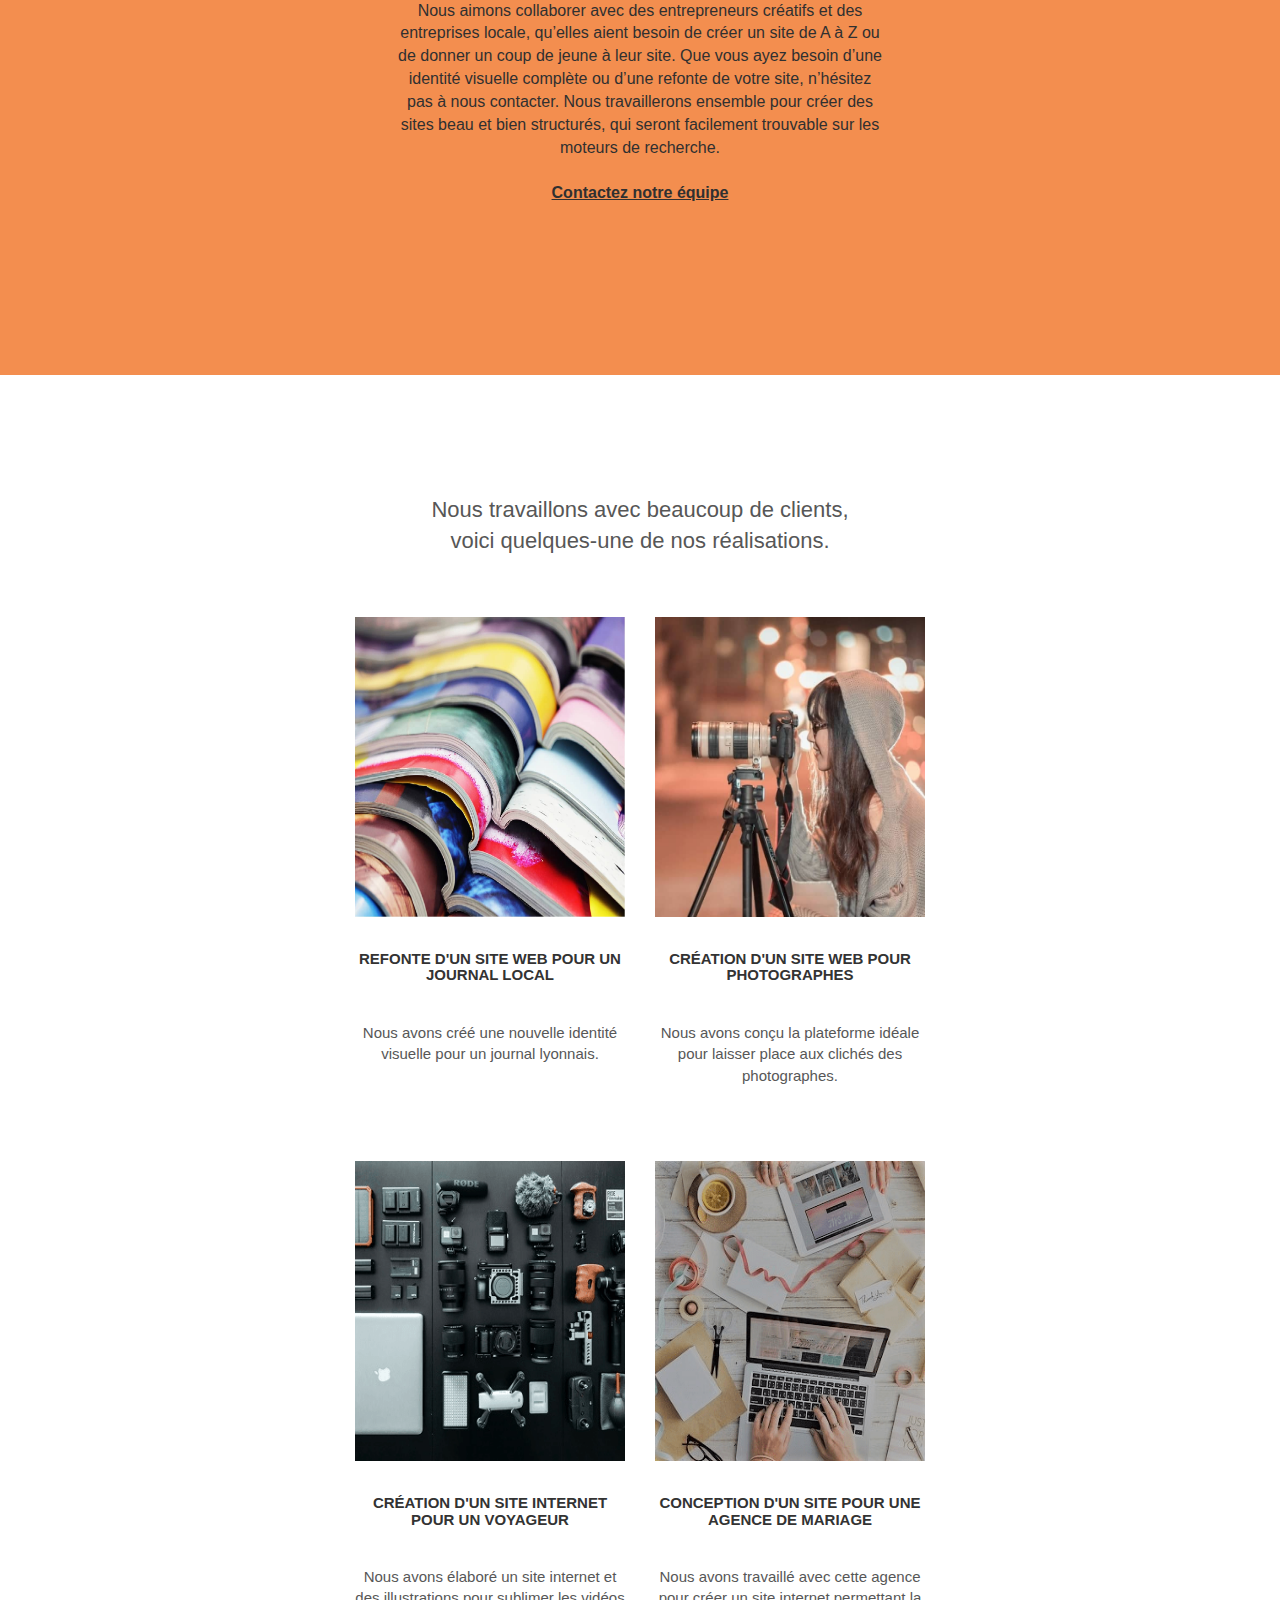
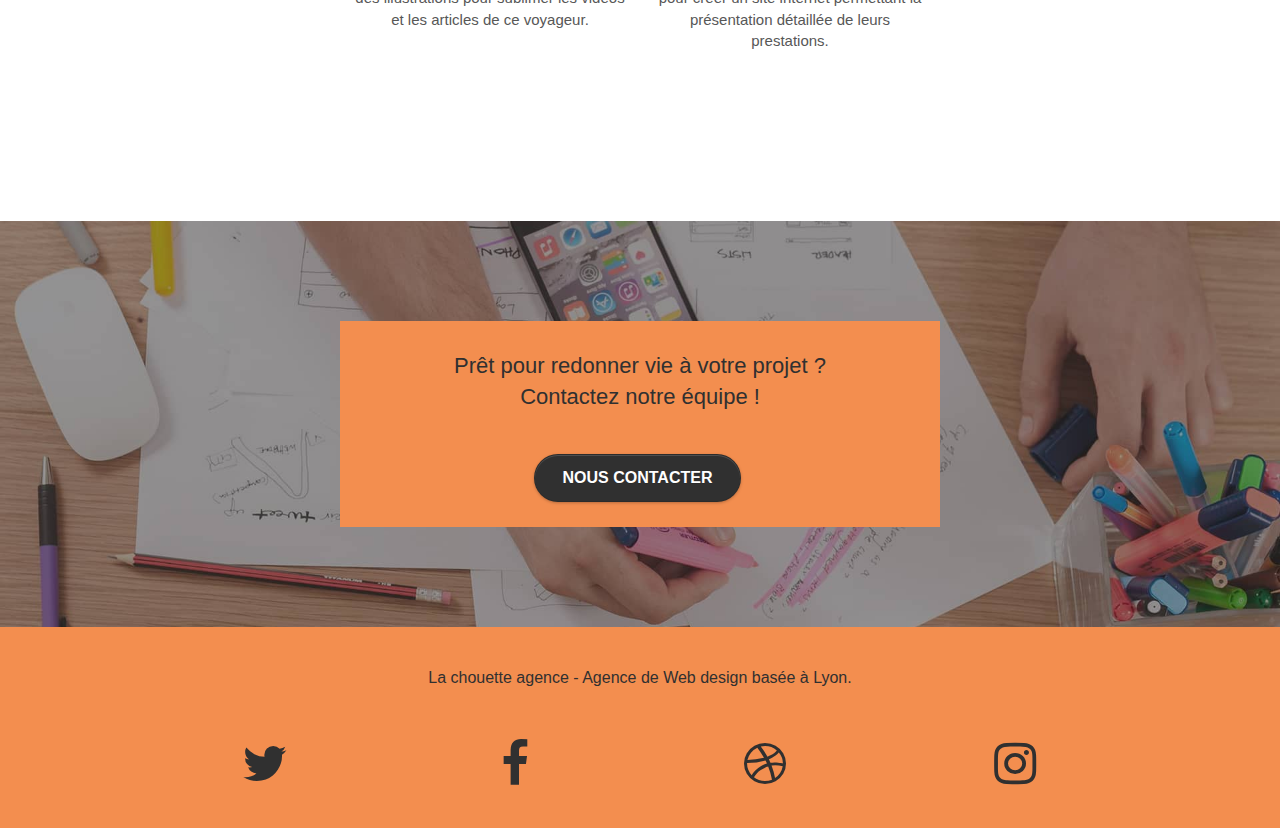
==== commit 3b515f78: "update du jour" ====
--- a/index.html
+++ b/index.html
@@ -108,8 +108,10 @@
         <div class="container bloc-md">
           <div class="row">
             <div class="col-sm-12 text-center">
-				<h2>La chouette agence est une agence de web design qui aide les entreprises 
-				à devenir attractives et visibles sur Internet</h2>
+              <h2>
+                La chouette agence est une agence de web design qui aide les
+                entreprises à devenir attractives et visibles sur Internet
+              </h2>
             </div>
           </div>
           <div class="row voffset-lg med-width-whitespace">
@@ -215,7 +217,10 @@
         <div class="container bloc-lg">
           <div class="row">
             <div class="col-sm-12 text-center">
-              <h2>Nous travaillons avec beaucoup de clients,<br> voici quelques-une de nos réalisations.</h2>
+              <h2>
+                Nous travaillons avec beaucoup de clients,<br />
+                voici quelques-une de nos réalisations.
+              </h2>
             </div>
           </div>
           <div class="row tight-width-whitespace portfolio-row">
@@ -318,7 +323,7 @@
               Prêt pour redonner vie à votre projet ?<br />Contactez notre
               équipe !
             </h2>
-            <div class=" text-center">
+            <div class="text-center">
               <a
                 href="page2.html"
                 class="btn btn-atomic-tangerine btn-clean btn-rd btn-lg cta-hero"
@@ -379,10 +384,9 @@
                     ></a>
                   </div>
                 </div>
-              </div>	
-              
-            </div>
-          
+              </div>
+            </div>
+          </div>
         </div>
       </div>
       <!-- Footer - bloc-8 END -->
--- a/style.css
+++ b/style.css
@@ -852,16 +852,16 @@
     }
 }
 
-@media only screen and (min-device-width: 768px) and (max-device-width: 1024px) /*and (orientation: landscape)*/ {
+@media only screen and (min-width: 768px) and (max-width: 1024px) /*and (orientation: landscape)*/ {
     .b-parallax {
-        background-attachment: scroll;
-    }
-
-}
-
-@media only screen and (min-device-width: 1024px) and (max-device-width: 1366px) and (-webkit-min-device-pixel-ratio: 1.5) {
+        background-attachment: fixed;
+    }
+
+}
+
+@media only screen and (min-width: 1024px) and (max-width: 1366px) and (-webkit-min-device-pixel-ratio: 1.5) {
     .b-parallax {
-        background-attachment: scroll;
+        background-attachment: fixed;
     }
 }
 
@@ -870,17 +870,17 @@
         width: 100%;
     }
     .b-parallax {
-        background-attachment: scroll;
+        background-attachment: fixed;
     }
     .page-container,
     #hero-bloc {
         overflow-x: hidden;
         position: relative;
     }
-    .bloc {
+    /*.bloc {
         padding-left: constant(safe-area-inset-left);
         padding-right: constant(safe-area-inset-right);
-    }
+    }*/
     .bloc-group,
     .bloc-group .bloc {
         display: block;
@@ -889,8 +889,8 @@
     .bloc-fill-screen .fill-bloc-top-edge,
     .bloc-fill-screen .fill-bloc-bottom-edge {
         padding: 0 20px;
-        padding-left: constant(safe-area-inset-left);
-        padding-right: constant(safe-area-inset-right);
+        /*padding-left: constant(safe-area-inset-left);
+        padding-right: constant(safe-area-inset-right);*/
     }
 }
 
@@ -1033,7 +1033,7 @@
     }
     .bg-banniere {
         background-image: none;
-        background-color: transparent;
+        background-color: #F38E4F;
     }
     .bg-presentation {
         background-image: none;
@@ -1080,7 +1080,7 @@
 }
 
 
-.auteur {
+.max {
     padding-top: 15px;
 }
 
--- a/css/et-line.css
+++ b/css/et-line.css
@@ -107,7 +107,7 @@
 .et-icon-wallet,
 .et-icon-wine {
     font-family: et-line;
-    speak: none;
+    /*speak: none;*/
     font-style: normal;
     font-weight: 400;
     font-variant: normal;
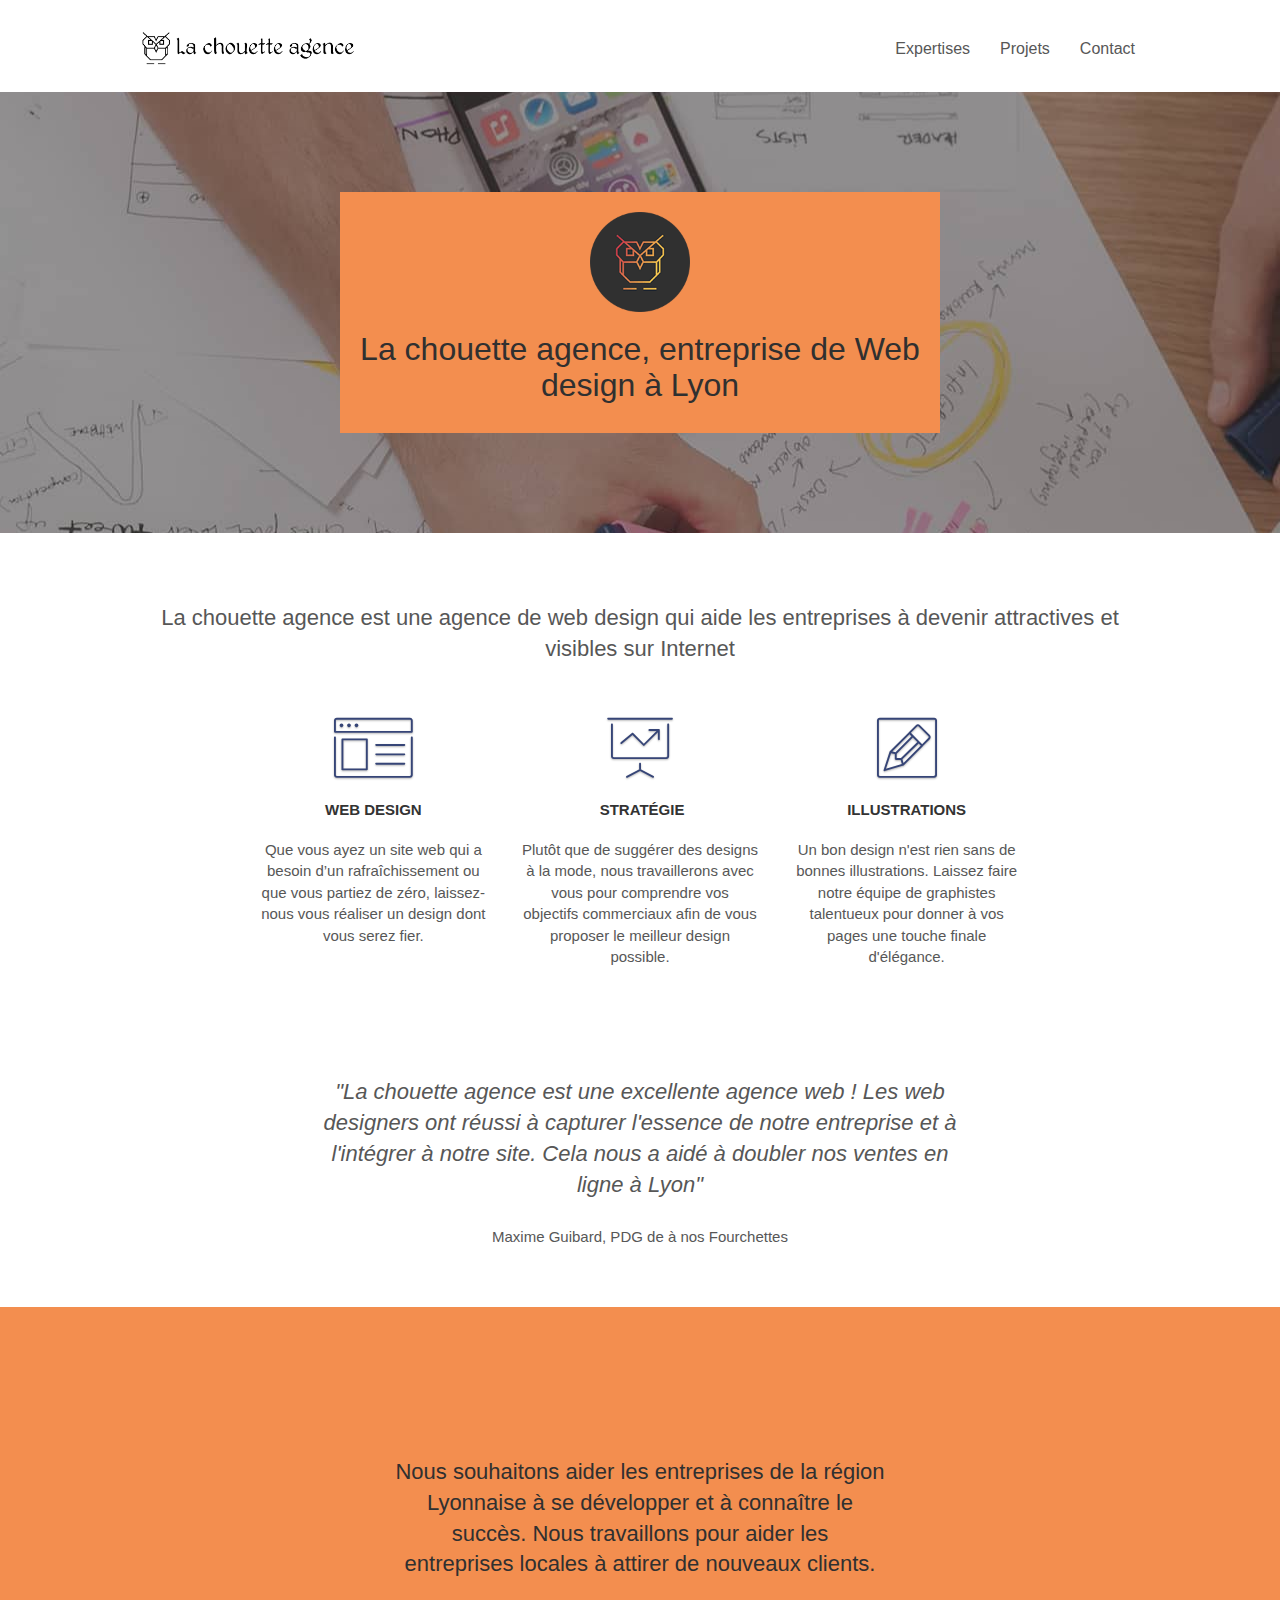
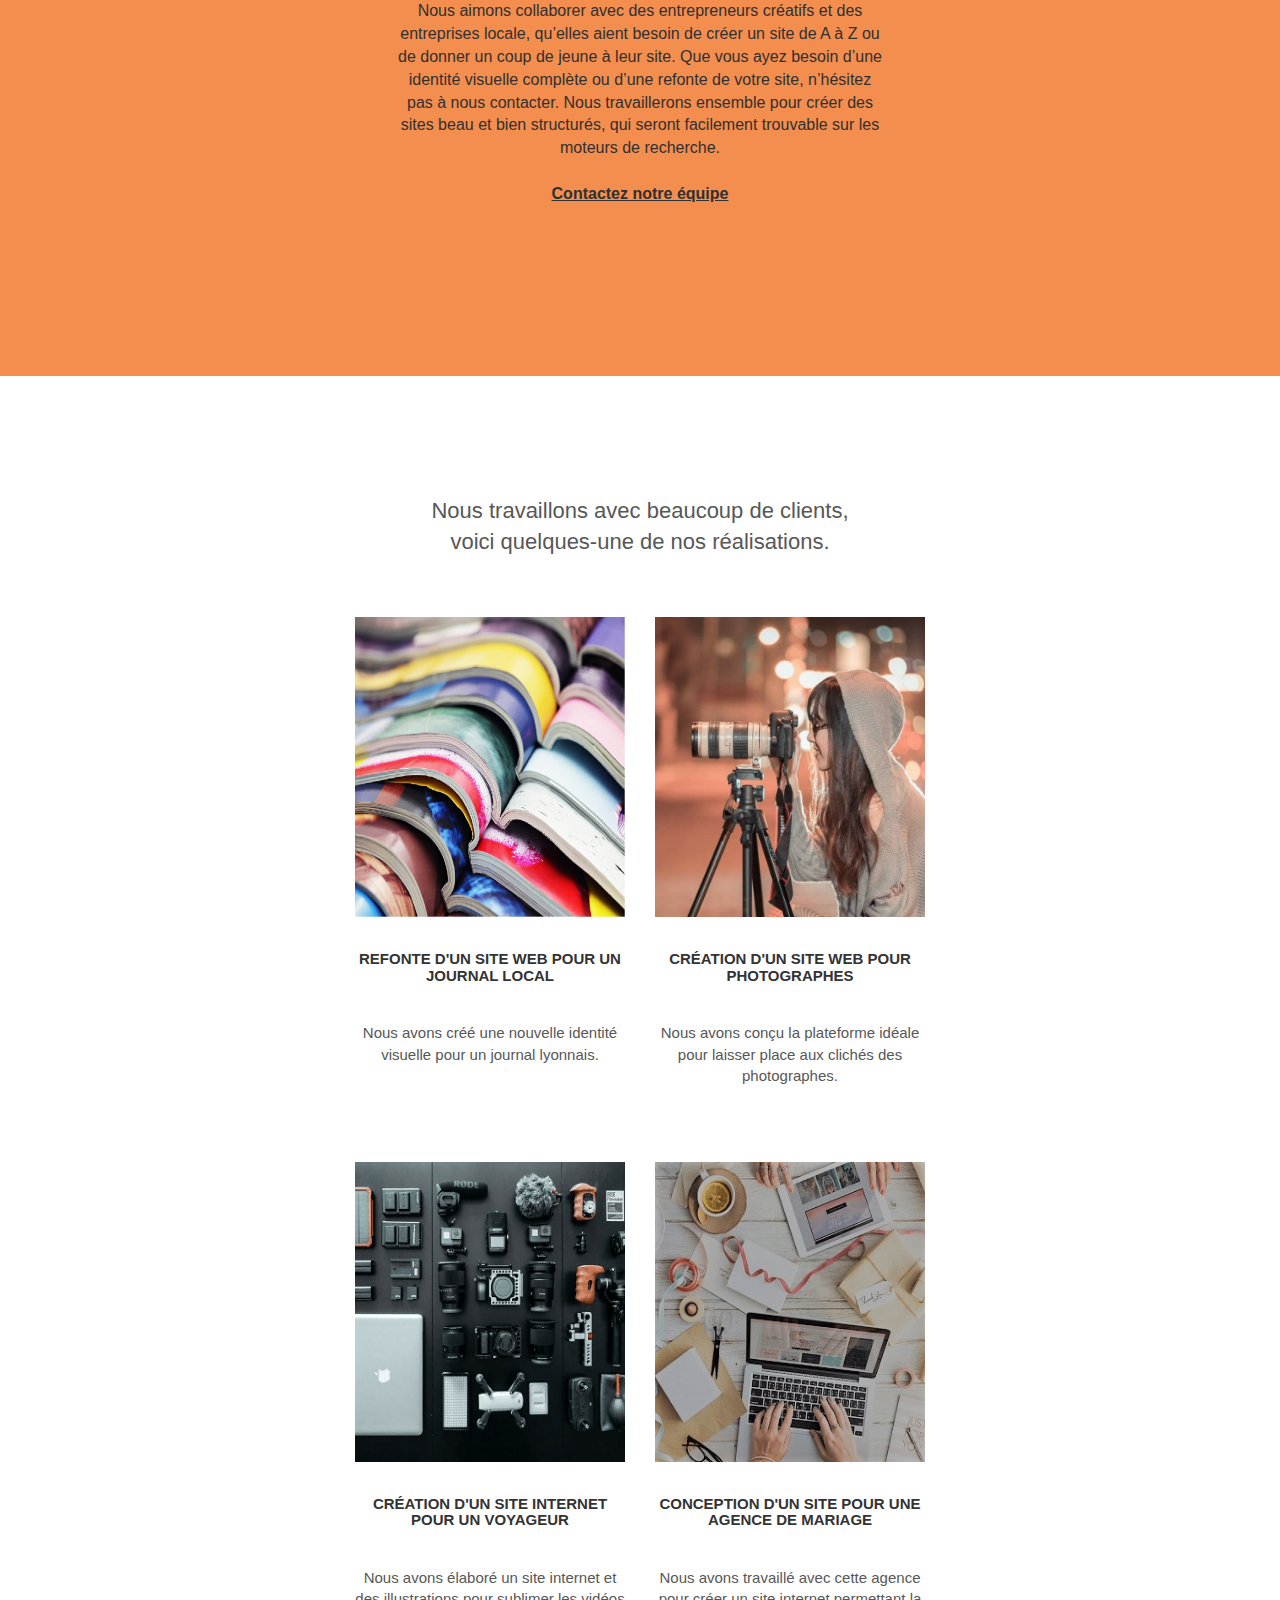
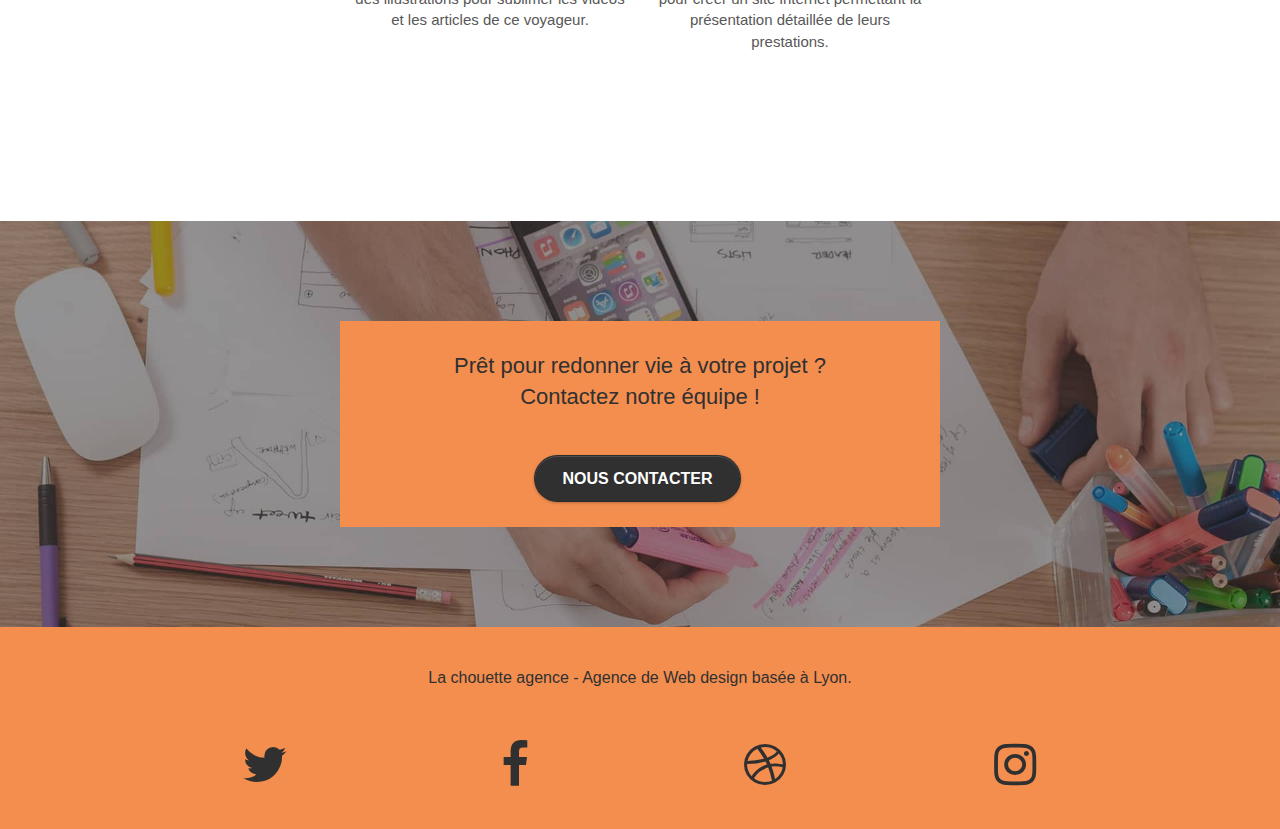
==== commit e6ef9b3c: "update apres mentorat" ====
--- a/index.html
+++ b/index.html
@@ -5,22 +5,33 @@
     <meta
       name="keywords"
       content="agence lyonnaise de Web Design, Entreprise sur Lyon, site web, 
-	webdesign, création de site web, Lyon, Rhône-Alpes, Agence Web, Developpement web, Design graphique, 
-	site internet, Illustrations, Graphic Design, Web design Agency, France, Agency in Lyon"
+	   webdesign, création de site web, Lyon, Rhône-Alpes, Agence Web, Developpement web, Design graphique, 
+	   site internet, Illustrations, Graphic Design, Web design Agency, France, Agency in Lyon"
     />
     <meta
       name="description"
       content="La Chouette Agence, entreprise de Web Design sur Lyon, qui aide les particuliers et les entreprises
-	à réaliser leurs projets."
+	   à réaliser leurs projets."
     />
     <meta
       name="viewport"
       content="width=device-width, initial-scale=1.0, viewport-fit=cover"
     />
+    <!-- Analytics -->
+    <meta
+      name="google-site-verification"
+      content="uRiXH6vswbSZUgdUKjL9eLUorGkXI9DeNWPxheEZv0w"
+    />
+    <!-- Analytics END -->
+    <meta name="robots" content="index, follow" />
+    <link
+      rel="canonical"
+      href="https://oceaneruitenburg.github.io/OceaneRuitenburg_4_29112021/index.html"
+    />
     <link rel="shortcut icon" type="image/png" href="favicon.jpg" />
 
     <link rel="stylesheet" type="text/css" href="./css/bootstrap.css" />
-    <link rel="stylesheet" type="text/css" href="style.css" />
+    <link rel="stylesheet" type="text/css" href="./css/style.css" />
     <link rel="stylesheet" type="text/css" href="./css/font-awesome.css" />
     <link rel="stylesheet" type="text/css" href="./css/et-line.css" />
 
@@ -30,11 +41,7 @@
     <script src="./js/jquery.touchSwipe.js" defer></script>
     <script src="./js/gmaps.js"></script>
 
-    <title>La chouette agence | CONTACT</title>
-
-    <!-- Analytics -->
-
-    <!-- Analytics END -->
+    <title>La chouette agence | Entreprise de Web Design à Lyon</title>
   </head>
   <body>
     <!-- Principal conteneur -->
@@ -170,8 +177,8 @@
                   et à l'intégrer à notre site. Cela nous a aidé à doubler nos
                   ventes en ligne à Lyon"</em
                 >
-                <p class="max">Maxime Guibard, PDG de à nos Fourchettes</p>
               </h2>
+              <p class="max">Maxime Guibard, PDG de à nos Fourchettes</p>
             </div>
           </div>
         </div>
--- a/css/style.css
+++ b/css/style.css
@@ -0,0 +1,1086 @@
+body {
+    margin: 0;
+    padding: 0;
+    background: #FFF;
+    overflow-x: hidden;
+    -webkit-font-smoothing: antialiased;
+    -moz-osx-font-smoothing: grayscale;
+}
+
+a,
+button {
+    transition: all .3s ease-in-out;
+    outline: none!important;
+}
+
+a:hover {
+    text-decoration: none;
+    cursor: pointer;
+}
+
+#page-loading-blocs-notifaction {
+    position: fixed;
+    top: 0;
+    bottom: 0;
+    width: 100%;
+    z-index: 100000;
+    background: #FFFFFF url("img/pageload-spinner.gif") no-repeat center center;
+}
+
+.bloc {
+    width: 100%;
+    clear: both;
+    background: 50% 50% no-repeat;
+    padding: 0 50px;
+    -webkit-background-size: cover;
+    -moz-background-size: cover;
+    -o-background-size: cover;
+    background-size: cover;
+    position: relative;
+}
+
+.bloc .container {
+    padding-left: 0;
+    padding-right: 0;
+}
+
+.bloc-lg {
+    padding: 100px 50px;
+}
+
+.bloc-md {
+    padding: 50px;
+}
+
+.bloc-sm {
+    padding: 20px 50px;
+}
+
+.bg-center,
+.bg-l-edge,
+.bg-r-edge,
+.bg-t-edge,
+.bg-b-edge,
+.bg-tl-edge,
+.bg-bl-edge,
+.bg-tr-edge,
+.bg-br-edge,
+.bg-repeat {
+    -webkit-background-size: auto!important;
+    -moz-background-size: auto!important;
+    -o-background-size: auto!important;
+    background-size: auto!important;
+}
+
+.bg-repeat {
+    background: repeat;
+}
+
+.bg-t-edge {
+    background: top no-repeat;
+}
+
+.bloc-bg-texture::before {
+    content: "";
+    background-size: 2px 2px;
+    position: absolute;
+    top: 0;
+    bottom: 0;
+    left: 0;
+    right: 0;
+}
+
+/*.texture-paper::before {
+    background: url("img/texture-paper.png");
+    background-size: 280px 280px;
+}*/
+
+.b-parallax {
+    background-attachment: fixed;
+}
+
+.d-bloc {
+    color: rgba(255, 255, 255, .7);
+}
+
+.d-bloc button:hover {
+    color: rgba(255, 255, 255, .9);
+}
+
+.d-bloc .icon-round,
+.d-bloc .icon-square,
+.d-bloc .icon-rounded,
+.d-bloc .icon-semi-rounded-a,
+.d-bloc .icon-semi-rounded-b {
+    border-color: rgba(255, 255, 255, .9);
+}
+
+.d-bloc .divider-h span {
+    border-color: rgba(255, 255, 255, .2);
+}
+
+.d-bloc .a-btn,
+.d-bloc .navbar a,
+.d-bloc .navbar-brand,
+.d-bloc a .icon-sm,
+.d-bloc a .icon-md,
+.d-bloc a .icon-lg,
+.d-bloc a .icon-xl,
+.d-bloc h1 a,
+.d-bloc h2 a,
+.d-bloc h3 a,
+.d-bloc h4 a,
+.d-bloc h5 a,
+.d-bloc h6 a,
+.d-bloc p a {
+    color: #303030;
+}
+
+.d-bloc .a-btn:hover,
+.d-bloc .navbar a:hover,
+.d-bloc .navbar-brand:hover,
+.d-bloc a:hover .icon-sm,
+.d-bloc a:hover .icon-md,
+.d-bloc a:hover .icon-lg,
+.d-bloc a:hover .icon-xl,
+.d-bloc h1 a:hover,
+.d-bloc h2 a:hover,
+.d-bloc h3 a:hover,
+.d-bloc h4 a:hover,
+.d-bloc h5 a:hover,
+.d-bloc h6 a:hover,
+.d-bloc p a:hover {
+    color: rgba(255, 255, 255, 1);
+}
+
+.d-bloc .navbar-toggle .icon-bar {
+    background: rgba(255, 255, 255, 1);
+}
+
+.d-bloc .btn-wire,
+.d-bloc .btn-wire:hover {
+    color: rgba(255, 255, 255, 1);
+    border-color: rgba(255, 255, 255, 1);
+}
+
+.d-bloc .panel {
+    color: rgba(0, 0, 0, .5);
+}
+
+.d-bloc .panel button:hover {
+    color: rgba(0, 0, 0, .7);
+}
+
+.d-bloc .panel icon {
+    border-color: rgba(0, 0, 0, .7);
+}
+
+.d-bloc .panel .divider-h span {
+    border-color: rgba(0, 0, 0, .1);
+}
+
+.d-bloc .panel .a-btn {
+    color: rgba(0, 0, 0, .6);
+}
+
+.d-bloc .panel .a-btn:hover {
+    color: rgba(0, 0, 0, 1);
+}
+
+.d-bloc .panel .btn-wire,
+.d-bloc .panel .btn-wire:hover {
+    color: rgba(0, 0, 0, .7);
+    border-color: rgba(0, 0, 0, .3);
+}
+
+.d-bloc .panel,
+.l-bloc {
+    color: rgba(0, 0, 0, .5);
+}
+
+.d-bloc .panel button:hover,
+.l-bloc button:hover {
+    color: rgba(0, 0, 0, .7);
+}
+
+.l-bloc .icon-round,
+.l-bloc .icon-square,
+.l-bloc .icon-rounded,
+.l-bloc .icon-semi-rounded-a,
+.l-bloc .icon-semi-rounded-b {
+    border-color: rgba(0, 0, 0, .7);
+}
+
+.d-bloc .panel .divider-h span,
+.l-bloc .divider-h span {
+    border-color: rgba(0, 0, 0, .1);
+}
+
+.d-bloc .panel .a-btn,
+.l-bloc .a-btn,
+.l-bloc .navbar a,
+.l-bloc .navbar-brand,
+.l-bloc a .icon-sm,
+.l-bloc a .icon-md,
+.l-bloc a .icon-lg,
+.l-bloc a .icon-xl,
+.l-bloc h1 a,
+.l-bloc h2 a,
+.l-bloc h3 a,
+.l-bloc h4 a,
+.l-bloc h5 a,
+.l-bloc h6 a,
+.l-bloc p a {
+    color: rgba(0, 0, 0, .6);
+}
+
+.d-bloc .panel .a-btn:hover,
+.l-bloc .a-btn:hover,
+.l-bloc .navbar a:hover,
+.l-bloc .navbar-brand:hover,
+.l-bloc a:hover .icon-sm,
+.l-bloc a:hover .icon-md,
+.l-bloc a:hover .icon-lg,
+.l-bloc a:hover .icon-xl,
+.l-bloc h1 a:hover,
+.l-bloc h2 a:hover,
+.l-bloc h3 a:hover,
+.l-bloc h4 a:hover,
+.l-bloc h5 a:hover,
+.l-bloc h6 a:hover,
+.l-bloc p a:hover {
+    color: rgba(0, 0, 0, 1);
+}
+
+.l-bloc .navbar-toggle .icon-bar {
+    color: rgba(0, 0, 0, .6);
+}
+
+.d-bloc .panel .btn-wire,
+.d-bloc .panel .btn-wire:hover,
+.l-bloc .btn-wire,
+.l-bloc .btn-wire:hover {
+    color: rgba(0, 0, 0, .7);
+    border-color: rgba(0, 0, 0, .3);
+}
+
+.voffset {
+    margin-top: 30px;
+}
+
+.voffset-lg {
+    margin-top: 80px;
+}
+
+.row-no-gutters {
+    margin-right: 0;
+    margin-left: 0;
+}
+
+.row.row-no-gutters > [class^="col-"],
+.row.row-no-gutters > [class*=" col-"] {
+    padding-right: 0;
+    padding-left: 0;
+}
+
+#bloc-1-hero h1 {
+    font-size: 32px;
+}
+
+.navbar {
+    margin-bottom: 0;
+    z-index: 1;
+}
+
+.navbar-brand {
+    height: auto;
+    padding: 3px 15px;
+    font-size: 25px;
+    font-weight: normal;
+    font-weight: 600;
+    line-height: 44px;
+}
+
+.navbar-brand img {
+    max-height: 200px;
+    margin: 0 5px 0 0;
+    display: inline;
+}
+
+.navbar-brand img[src$=svg] {
+    min-width: 100px;
+}
+
+.nav-center .navbar-brand img {
+    margin: 0;
+}
+
+.navbar .nav {
+    padding-top: 2px;
+    margin-right: -16px;
+    float: right;
+    z-index: 1;
+}
+
+.nav > li {
+    float: left;
+    margin-top: 4px;
+    font-size: 16px;
+}
+
+/*.navbar-nav .open .dropdown-menu > li > a {
+    text-align: inherit;
+}*/
+
+.nav > li a:hover,
+.nav > li a:focus {
+    background: transparent;
+}
+
+.navbar-toggle {
+    margin: 10px 10px 0 0;
+    border: 0px;
+}
+
+.navbar-toggle:hover {
+    background: transparent!important;
+}
+
+.navbar-toggle .icon-bar {
+    background-color: rgba(0, 0, 0, .5);
+    width: 26px;
+}
+
+.nav-invert .navbar .nav {
+    float: left;
+}
+
+.nav-invert .navbar-header,
+.nav-invert .navbar-brand {
+    float: right;
+    position: relative;
+    z-index: 2;
+}
+
+@media (min-width: 768px) {
+    .site-navigation {
+        position: absolute;
+        top: 50%;
+        right: 20px;
+        transform: translate(0, -50%);
+        -webkit-transform: translateY(-50%);
+    }
+    .nav > li .dropdown-menu a,
+    .nav > li .dropdown-menu a:hover {
+        color: #484848;
+    }
+    .nav-invert .site-navigation {
+        left: 0;
+        right: 0;
+    }
+    .nav-center {
+        text-align: center;
+    }
+    .nav-center .navbar-header {
+        width: 100%;
+    }
+    .nav-center .navbar-header,
+    .nav-center .navbar-brand,
+    .nav-center .nav > li {
+        float: none;
+        display: inline-block;
+    }
+    .nav-center .site-navigation {
+        position: relative;
+        width: 100%;
+        right: 0;
+        margin-right: 0px;
+        margin-top: 20px;
+    }
+    .nav-center.mini-nav .navbar-toggle {
+        float: none;
+        margin: 10px auto 0;
+    }
+}
+
+.nav > li > .dropdown a {
+    background: none!important;
+    display: block;
+    padding: 14px 15px;
+}
+
+nav .caret {
+    margin: 0 5px;
+}
+
+.dropdown-menu .dropdown-menu {
+    top: -8px;
+    left: 100%;
+}
+
+.dropdown-menu .dropmenu-flow-right {
+    top: 100%;
+    left: 0;
+    margin-left: -1px;
+    border-top-left-radius: 0;
+    border-top-right-radius: 0;
+}
+
+.dropdown-menu .dropdown span {
+    border: 4px solid black;
+    border-top-color: transparent;
+    border-right-color: transparent;
+    border-bottom-color: transparent;
+    margin: 6px -5px 0 0!important;
+    float: right;
+}
+
+.mg-md {
+    margin-top: 10px;
+    margin-bottom: 20px;
+}
+
+.mg-lg {
+    margin-top: 10px;
+    margin-bottom: 40px;
+}
+
+.btn {
+    margin: 0 5px 5px 0;
+}
+
+.btn.pull-right {
+    margin: 0 0 5px 5px;
+}
+
+.btn-d,
+.btn-d:hover,
+.btn-d:focus {
+    color: #FFF;
+    background: rgba(0, 0, 0, .3);
+}
+
+button {
+    outline: none!important;
+}
+
+.btn-rd {
+    border-radius: 40px;
+}
+
+.btn-clean {
+    border: 1px solid rgba(0, 0, 0, .08);
+    border-bottom-color: rgba(0, 0, 0, .1);
+    text-shadow: 0 1px 0 rgba(0, 0, 1, .1);
+    box-shadow: 0 1px 3px rgba(0, 0, 1, .25), inset 0 1px 0 0 rgba(255, 255, 255, .15);
+}
+
+.icon-md {
+    font-size: 49px!important;
+    margin-bottom: 20px;
+}
+
+.icon-lg {
+    font-size: 60px!important;
+}
+
+.sm-shadow {
+    text-shadow: 0 1px 2px rgba(0, 0, 0, .3);
+}
+
+.panel-sq,
+.panel-sq .panel-heading,
+.panel-sq .panel-footer {
+    border-radius: 0;
+}
+
+.panel-rd {
+    border-radius: 30px;
+}
+
+.panel-rd .panel-heading {
+    border-radius: 29px 29px 0 0;
+}
+
+.panel-rd .panel-footer {
+    border-radius: 0 0 29px 29px;
+}
+
+.form-control {
+    border-color: rgba(0, 0, 0, .1);
+    box-shadow: none;
+}
+
+.scrollToTop {
+    width: 40px;
+    height: 40px;
+    position: fixed;
+    bottom: 20px;
+    right: 20px;
+    opacity: 0;
+    z-index: 500;
+    transition: all .3s ease-in-out;
+}
+
+.scrollToTop span {
+    margin-top: 6px;
+}
+
+.showScrollTop {
+    font-size: 14px;
+    opacity: 1;
+}
+
+a[data-lightbox] {
+    position: relative;
+    display: block;
+    text-align: center;
+    display: flex;
+    justify-content: center;
+
+}
+
+a[data-lightbox]:hover::before {
+    content: "+";
+    font-family: "HelveticaNeue-Light", "Helvetica Neue Light", "Helvetica Neue", Helvetica, Arial;
+    font-size: 32px;
+    width: 50px;
+    height: 50px;
+    margin-left: -25px;
+    border-radius: 50%;
+    background: rgba(0, 0, 0, .6);
+    color: #FFF;
+    font-weight: 100;
+    z-index: 1;
+    position: absolute;
+    top: 50%;
+    transform: translateY(-50%);
+    -webkit-transform: translateY(-50%);
+}
+
+a[data-lightbox]:hover img {
+    opacity: 0.6;
+    -webkit-animation-fill-mode: none;
+    animation-fill-mode: none;
+}
+
+#lightbox-modal {
+    display: flex;
+    align-items: center;
+}
+
+#lightbox-modal .modal-dialog {
+    width: 90%;
+    max-width: 900px;
+    margin: 0 auto 0;
+}
+
+#lightbox-modal .modal-dialog img {
+    max-height: 90vh;
+    margin: 0 auto;
+}
+
+.lightbox-caption {
+    padding: 20px;
+    color: #FFF;
+    background: rgba(0, 0, 0, .5);
+    position: absolute;
+    left: 15px;
+    right: 15px;
+    bottom: 5px;
+}
+
+.close-lightbox {
+    color: #FFF;
+    font-size: 30px;
+    position: absolute;
+    top: 20px;
+    right: 20px;
+    z-index: 20;
+    background: rgba(0, 0, 0, .5);
+    border: none;
+    line-height: 30px;
+    padding: 0 9px 5px;
+    opacity: 0.3;
+}
+
+.close-lightbox:hover,
+.next-lightbox:hover,
+.prev-lightbox:hover {
+    opacity: 1.0;
+    color: #FFF;
+}
+
+.next-lightbox,
+.prev-lightbox {
+    font-size: 20px;
+    color: rgba(255, 255, 255, .9);
+    background: rgba(0, 0, 0, .5);
+    transition: all .2s ease-in-out;
+    position: absolute;
+    top: 45%;
+    z-index: 1;
+    opacity: 0.4;
+}
+
+.next-lightbox {
+    padding: 6px 8px 1px 13px;
+    right: 25px;
+}
+
+.prev-lightbox {
+    padding: 6px 13px 1px 10px;
+    left: 25px;
+}
+
+.snapshot-lb .modal-body {
+    padding-bottom: 45px;
+}
+
+.snapshot-lb .lightbox-caption {
+    padding: 0;
+    color: rgba(0, 0, 0, .5);
+    background: none;
+}
+
+h1,
+h2,
+h3,
+h4,
+h5,
+h6,
+p,
+label,
+.btn,
+a {
+    font-family: "helvetica";
+    font-weight: 400;
+    color: #575757!important;
+}
+
+.container {
+    max-width: 1000px;
+}
+
+.hero-bloc-text {
+    font-size: 38px;
+}
+
+.hero-bloc-text-sub {
+    font-size: 36px;
+}
+
+.statement-bloc-text {
+    line-height: 26px;
+    font-style: italic;
+    font-size: 20px;
+    text-align: center;
+    font-weight: lighter;
+    max-width: 520px;
+    margin: auto auto auto auto;
+}
+
+p {
+    font-size: 15px;
+}
+
+.tight-width-whitespace {
+    max-width: 600px;
+    margin: auto auto auto auto;
+}
+
+.h1 {
+    font-size: 20px;
+    font-family: "Open Sans";
+}
+
+.cta-hero {
+    margin-top: 22px;
+    color: #FFFFFF!important;
+    text-transform: uppercase;
+    padding: 12px 28px 12px 28px;
+    font-size: 16px;
+    font-weight: 700;
+}
+
+.social {
+    margin: auto;
+    display: flex;
+    justify-content: space-around;
+}
+
+h2 {
+    font-size: 22px;
+    line-height: 1.4em;
+    position: relative;
+}
+
+h3 {
+    font-size: 15px;
+    text-transform: uppercase;
+    font-weight: 700;
+    color: #333333!important;
+}
+
+.med-width-whitespace {
+    max-width: 800px;
+    margin: 20px auto auto auto;
+
+}
+
+h1 {
+    color: #333333!important;
+}
+
+h4 {
+    color: #333333!important;
+}
+
+.icons {
+    margin-bottom: 14px;
+    margin-top: 24px;
+}
+
+.white {
+    color: #303030!important;
+}
+
+.portfolio-thumb {
+    margin-bottom: 24px;
+}
+
+.portfolio-row {
+    margin-bottom: 44px;
+    margin-top: 50px;
+}
+
+.avatar {
+    box-shadow: 0px 4px 9px rgba(0, 0, 0, 0.3);
+}
+
+.black-background {
+    background-color: #F38E4F;
+    padding: 40px 40px 20px 40px;
+}
+
+.bold-link {
+    font-weight: 900;
+    text-decoration: underline!important;
+}
+
+.bgc-white {
+    background-color: #FFFFFF;
+}
+
+.bgc-dark-slate-blue {
+    background-color: #364577;
+}
+
+.bgc-atomic-tangerine {
+    background-color: #F38E4F;
+}
+
+.tc-white {
+    color: #303030!important;
+}
+
+.btn-atomic-tangerine {
+    background: #303030;
+    color: #FFFFFF!important;
+}
+
+.btn-atomic-tangerine:hover {
+    background: #FFFFFF!important;
+    color: #303030!important;
+}
+
+.ltc-white {
+    color: #303030!important;
+}
+
+.ltc-white:hover {
+    color: #cccccc!important;
+}
+
+.ltc-atomic-tangerine {
+    color: #F3976C!important;
+}
+
+.ltc-atomic-tangerine:hover {
+    color: #c27956!important;
+}
+
+.icon-dark-slate-blue {
+    color: #364577!important;
+    border-color: #364577!important;
+}
+
+
+/*.bg-lines-h2-bg {
+    background-image: url("img/lines-h2-bg.png");
+}*/
+
+.bg-banniere {
+    background-image: url("../img/la-chouette-agence-banniere.jpg")
+}
+
+.bg-presentation {
+    background-image: url("../img/image-de-presentation.jpg");
+}
+
+@media (max-width: 1024px) {
+    .bloc {
+        padding-left: 20px;
+        padding-right: 20px;
+    }
+    .bloc.full-width-bloc,
+    .bloc-tile-2.full-width-bloc .container,
+    .bloc-tile-3.full-width-bloc .container,
+    .bloc-tile-4.full-width-bloc .container {
+        padding-left: 0;
+        padding-right: 0;
+    }
+    
+}
+
+@media (max-width: 992px) and (min-width: 768px) {
+    .navbar .nav {
+        max-width: 80%
+    }
+    .nav-center.navbar .nav {
+        max-width: 100%
+    }
+}
+
+@media only screen and (min-width: 768px) and (max-width: 1024px) /*and (orientation: landscape)*/ {
+    .b-parallax {
+        background-attachment: fixed;
+    }
+
+}
+
+@media only screen and (min-width: 1024px) and (max-width: 1366px) and (-webkit-min-device-pixel-ratio: 1.5) {
+    .b-parallax {
+        background-attachment: fixed;
+    }
+}
+
+@media (max-width: 991px) {
+    .container {
+        width: 100%;
+    }
+    .b-parallax {
+        background-attachment: fixed;
+    }
+    .page-container,
+    #hero-bloc {
+        overflow-x: hidden;
+        position: relative;
+    }
+    /*.bloc {
+        padding-left: constant(safe-area-inset-left);
+        padding-right: constant(safe-area-inset-right);
+    }*/
+    .bloc-group,
+    .bloc-group .bloc {
+        display: block;
+        width: 100%;
+    }
+    .bloc-fill-screen .fill-bloc-top-edge,
+    .bloc-fill-screen .fill-bloc-bottom-edge {
+        padding: 0 20px;
+        /*padding-left: constant(safe-area-inset-left);
+        padding-right: constant(safe-area-inset-right);*/
+    }
+}
+
+@media (max-width: 767px) {
+    .page-container {
+        overflow-x: hidden;
+        position: relative;
+    }
+    h1,
+    h2,
+    h3,
+    h4,
+    h5,
+    h6,
+    p,
+    #disqus_thread {
+        padding-left: 10px!important;
+        padding-right: 10px!important;
+    }
+    .b-parallax {
+        background-attachment: scroll;
+    }
+    .navbar .nav {
+        padding-top: 0;
+        border-top: 1px solid rgba(0, 0, 0, .2);
+        float: none!important;
+    }
+    .navbar.row {
+        margin-left: 0;
+        margin-right: 0;
+    }
+    .site-navigation {
+        position: inherit;
+        transform: none;
+        -webkit-transform: none;
+        -ms-transform: none;
+    }
+    .nav > li {
+        margin-top: 0;
+        border-bottom: 1px solid rgba(0, 0, 0, .1);
+        background: rgba(0, 0, 0, .05);
+        text-align: left;
+        padding-left: 15px;
+        width: 100%;
+    }
+    .nav > li:hover {
+        background: rgba(0, 0, 0, .08);
+    }
+    .dropdown .dropdown a .caret {
+        float: none;
+        margin: 5px 0 0 10px!important;
+        border: 4px solid black;
+        border-bottom-color: transparent;
+        border-right-color: transparent;
+        border-left-color: transparent;
+    }
+    #hero-bloc .navbar .nav {
+        background: rgba(0, 0, 0, .8);
+    }
+    #hero-bloc .navbar .nav a {
+        color: rgba(255, 255, 255, .6);
+    }
+    .hero {
+        padding: 50px 0;
+    }
+    .hero-nav {
+        left: -1px;
+        right: -1px;
+    }
+    .navbar-collapse {
+        padding: 0;
+        overflow-x: hidden;
+        -webkit-box-shadow: none;
+        box-shadow: none;
+    }
+    .navbar-brand img {
+        max-height: 40px;
+        width: auto;
+    }
+    .nav-invert .navbar-header {
+        float: none;
+        width: 100%;
+    }
+    /*.nav-invert .navbar-toggle {
+        float: left;
+        margin-left: 10px;
+    }*/
+    .bloc {
+        padding-left: 0;
+        padding-right: 0;
+    }
+    .bloc-xxl,
+    .bloc-xl,
+    .bloc-lg {
+        padding:0;
+    }
+    .bloc-sm,
+    .bloc-md {
+        padding-left: 0;
+        padding-right: 0;
+    }
+    .bloc-tile-2 .container,
+    .bloc-tile-3 .container,
+    .bloc-tile-4 .container,
+    .bloc-fill-screen .fill-bloc-top-edge,
+    .bloc-fill-screen .fill-bloc-bottom-edge {
+        padding-left: 0;
+        padding-right: 0;
+    }
+    .a-block {
+        padding: 0 10px;
+    }
+    .btn-dwn {
+        display: none;
+    }
+    .voffset {
+        margin-top: 5px;
+    }
+    .voffset-md {
+        margin-top: 20px;
+    }
+    .voffset-lg {
+        margin-top: 30px;
+    }
+    form {
+        padding: 25px;
+    }
+    .close-lightbox {
+        display: inline-block;
+    }
+    .blocsapp-device-iphone5 {
+        background-size: 216px 425px;
+        padding-top: 60px;
+        width: 216px;
+        height: 425px;
+    }
+    .blocsapp-device-iphone5 img {
+        width: 180px;
+        height: 320px;
+    }
+    .bg-banniere {
+        background-image: none;
+        background-color: #F38E4F;
+    }
+    .bg-presentation {
+        background-image: none;
+    }
+  
+}
+
+@media (max-width: 400px) {
+    .bloc {
+        padding-left: 0;
+        padding-right: 0;
+    }
+}
+
+@media (max-width: 767px) {
+    .bloc-mob-center-text {
+        text-align: center;
+    }
+}
+
+/*MODIFICATIONS PERSONNELLES (AJouts)*/
+@media (min-width: 768px) {
+    .bloctaille {
+        width: 60%;
+        margin: auto;
+    }
+}
+.col-sm-12 p {
+    margin-top: 20px;
+    margin-bottom:50px;
+    font-size: 16px;
+}
+
+.badge-ban {
+    background-color: #F38E4F;
+    padding: 20px 0 20px 0;
+}
+
+.contact {
+    background-color: #F38E4F;
+    padding: 20px;
+    background-size: 50%;
+    position: relative;
+}
+
+
+.max {
+    padding-top: 15px;
+}
+
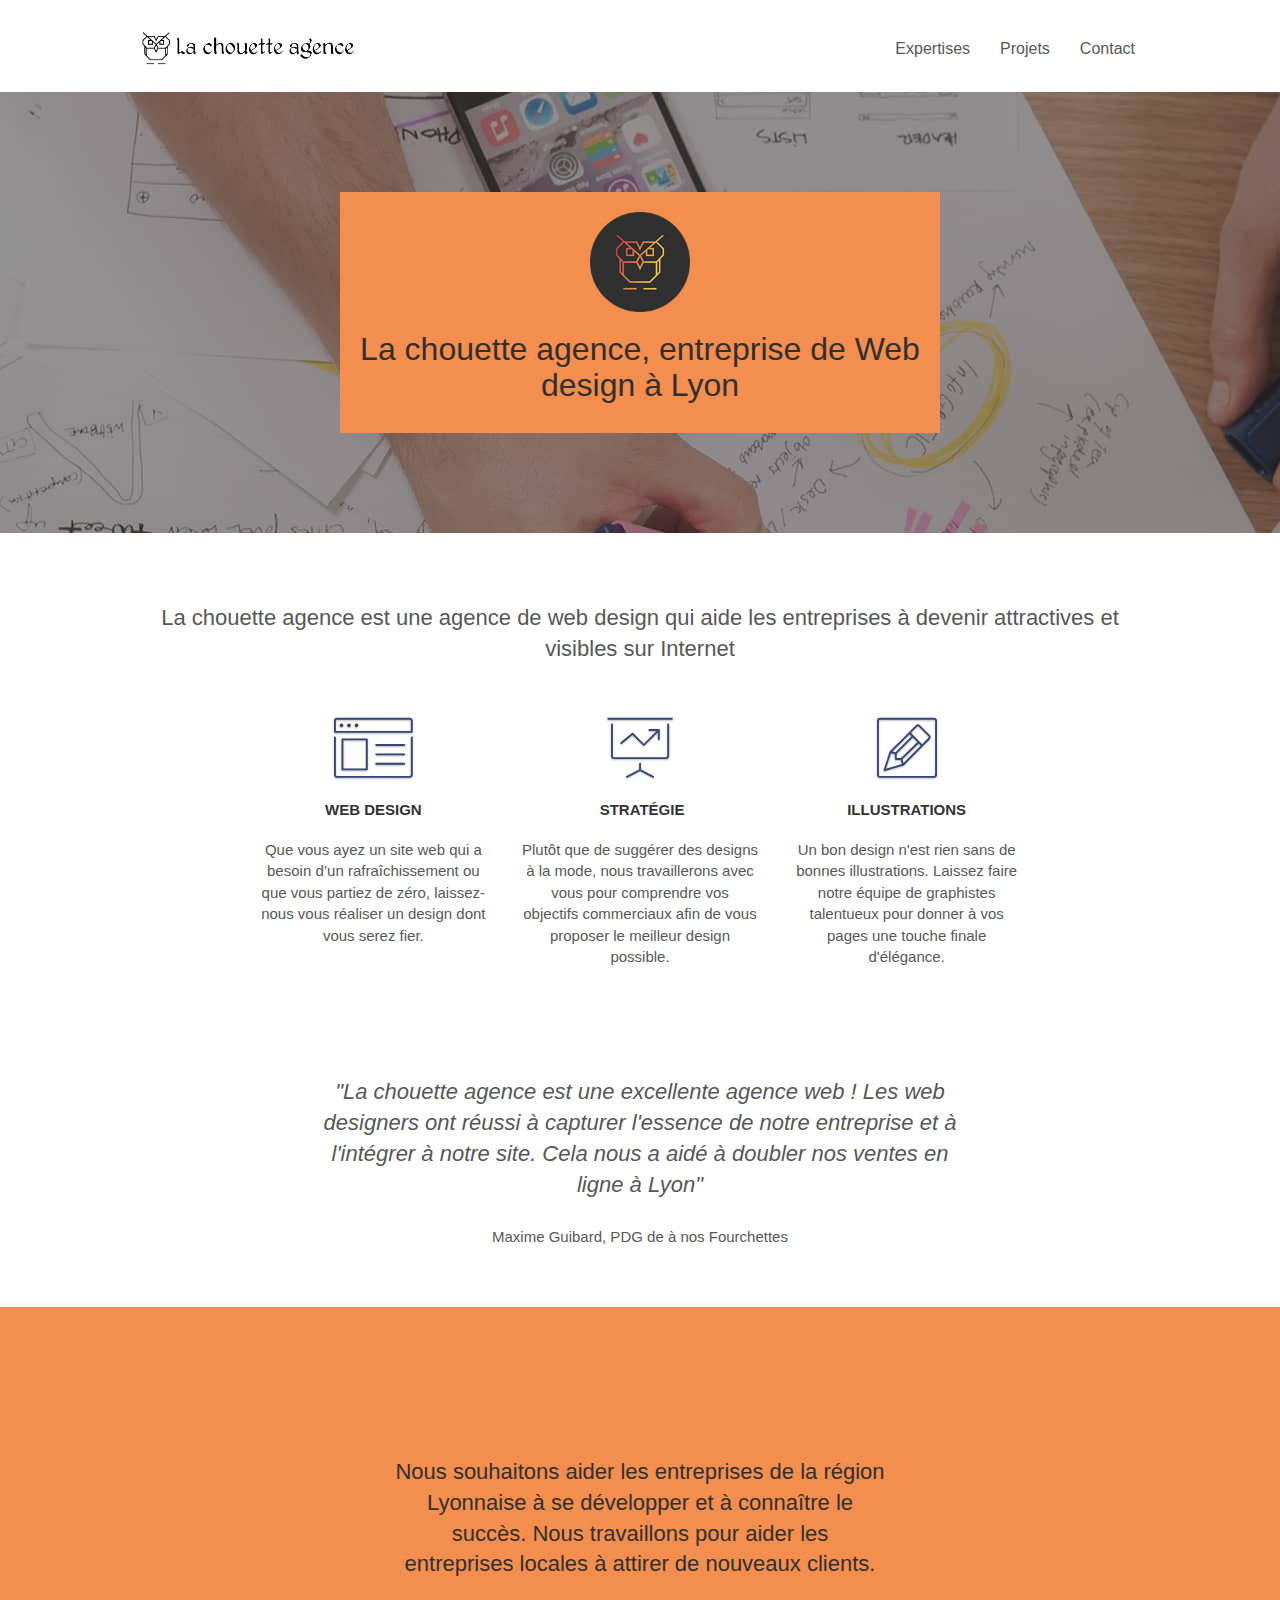
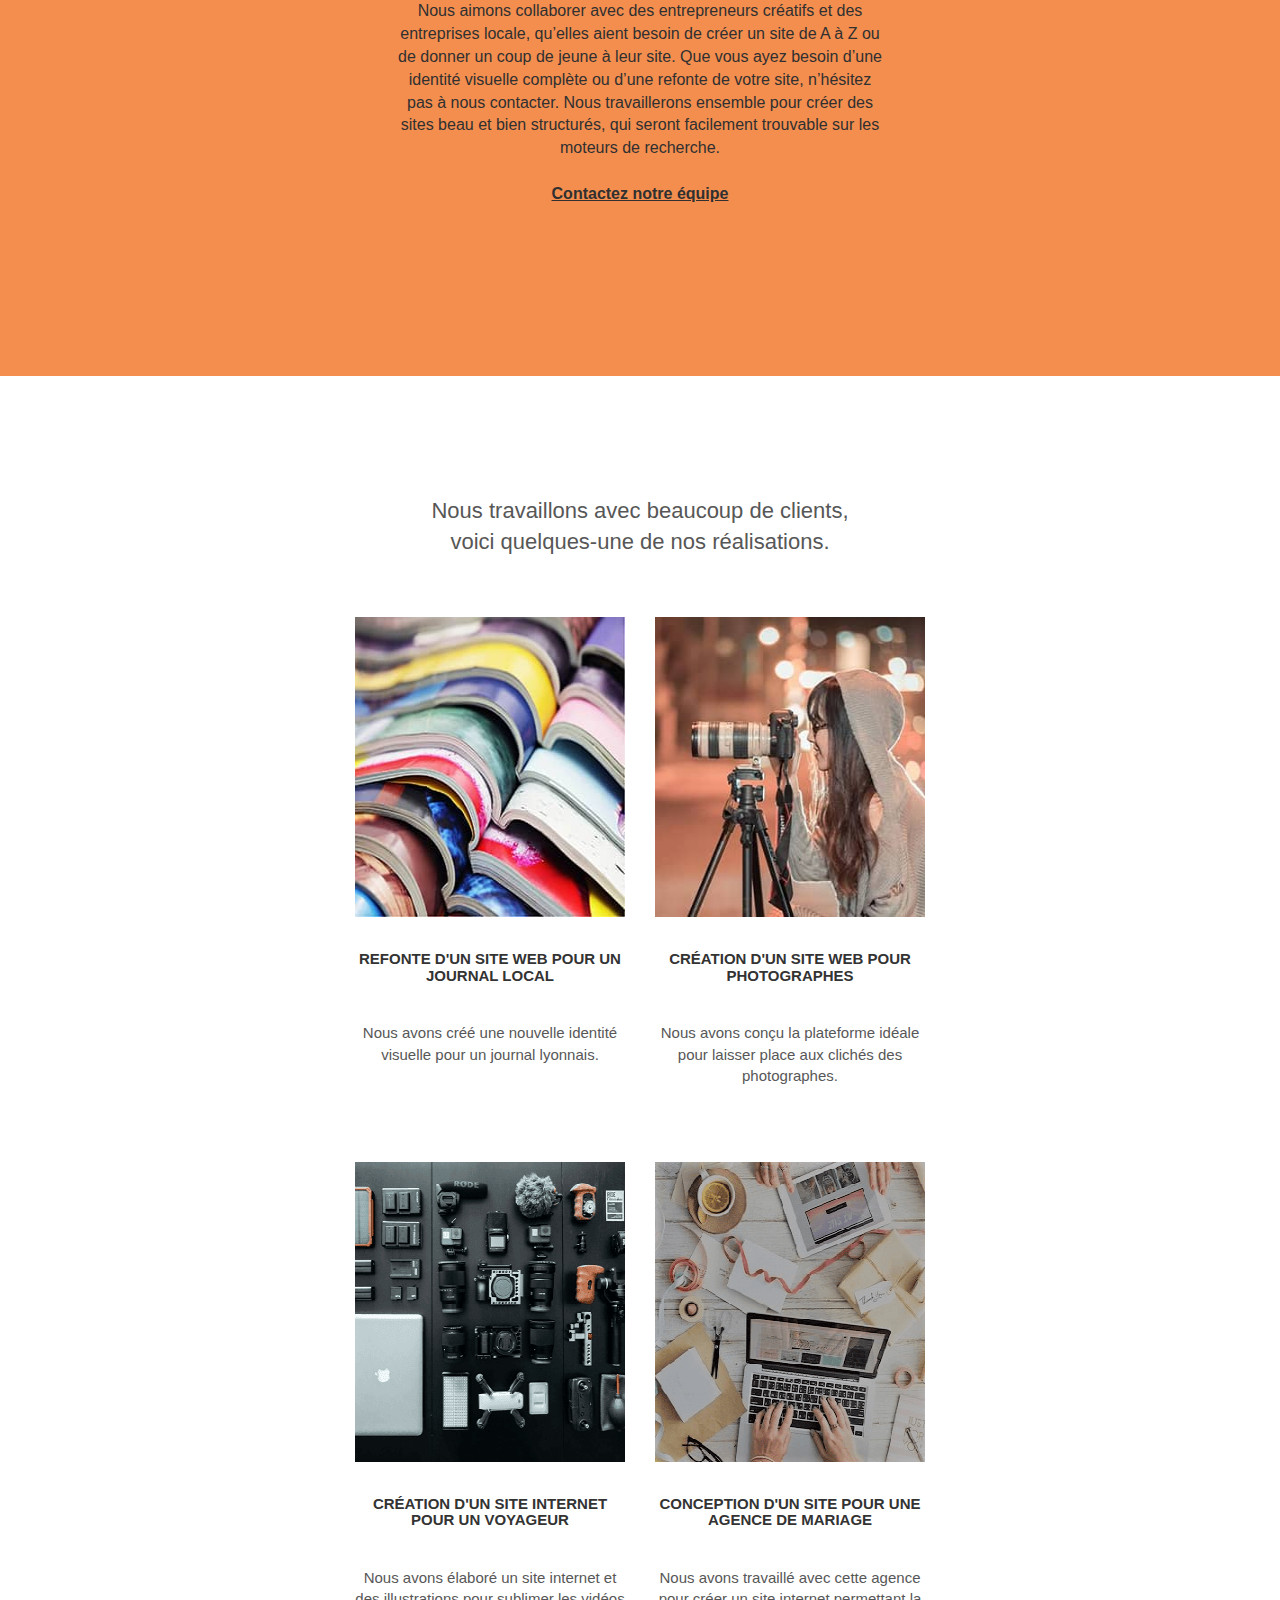
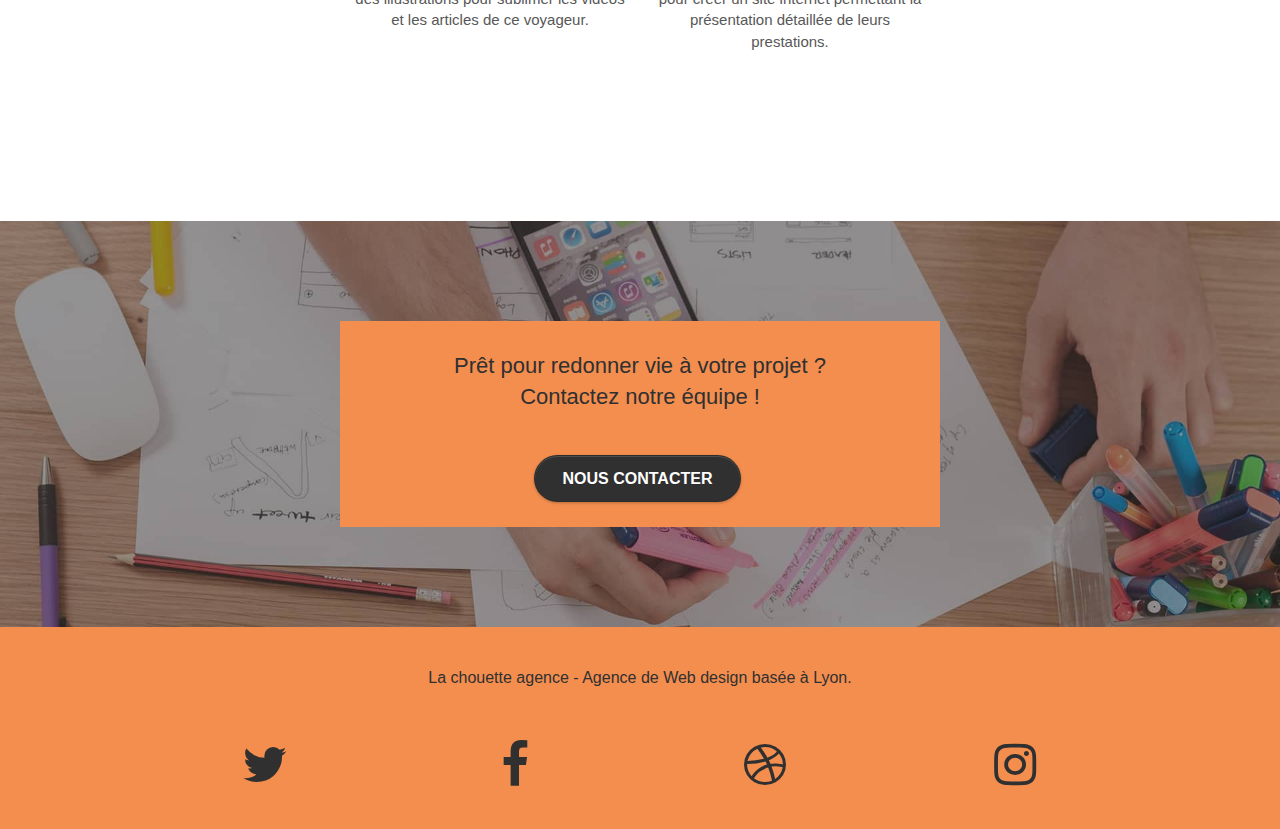
==== commit 443a299d: "corrections après soutenance" ====
--- a/index.html
+++ b/index.html
@@ -2,12 +2,7 @@
 <html lang="fr">
   <head>
     <meta charset="utf-8" />
-    <meta
-      name="keywords"
-      content="agence lyonnaise de Web Design, Entreprise sur Lyon, site web, 
-	   webdesign, création de site web, Lyon, Rhône-Alpes, Agence Web, Developpement web, Design graphique, 
-	   site internet, Illustrations, Graphic Design, Web design Agency, France, Agency in Lyon"
-    />
+
     <meta
       name="description"
       content="La Chouette Agence, entreprise de Web Design sur Lyon, qui aide les particuliers et les entreprises
@@ -35,11 +30,11 @@
     <link rel="stylesheet" type="text/css" href="./css/font-awesome.css" />
     <link rel="stylesheet" type="text/css" href="./css/et-line.css" />
 
-    <script src="./js/jquery-2.1.0.js"></script>
-    <script src="./js/bootstrap.js"></script>
-    <script src="./js/blocs.js"></script>
+    <script src="./js/jquery-2.1.0.js" defer></script>
+    <script src="./js/bootstrap.js" defer></script>
+    <script src="./js/blocs.js" defer></script>
     <script src="./js/jquery.touchSwipe.js" defer></script>
-    <script src="./js/gmaps.js"></script>
+    <script src="./js/gmaps.js" defer></script>
 
     <title>La chouette agence | Entreprise de Web Design à Lyon</title>
   </head>
@@ -47,14 +42,14 @@
     <!-- Principal conteneur -->
     <div class="page-container">
       <!-- bloc-0 -->
-      <div class="bloc bgc-white l-bloc" id="bloc-0">
+      <header class="bloc bgc-white l-bloc" id="bloc-0">
         <div class="container bloc-sm">
           <nav class="navbar row">
             <div class="navbar-header">
               <a class="navbar-brand" href="index.html"
                 ><img
                   src="img/la-chouette-agence.png"
-                  alt="paris web design logo agence web meilleure agence"
+                  alt="Lyon web design logo agence web meilleure agence"
                   height="40"
               /></a>
               <button
@@ -84,11 +79,11 @@
             </div>
           </nav>
         </div>
-      </div>
+      </header>
       <!-- bloc-0 END -->
 
       <!-- bloc-1-presentation -->
-      <div
+      <nav
         class="bloc bgc-dark-slate-blue bg-banniere d-bloc bg-t-edge bloc-bg-texture texture-paper b-parallax"
         id="bloc-1-hero"
       >
@@ -99,7 +94,7 @@
                 src="img/logo.png"
                 class="center-block image-resize-mode"
                 width="100"
-                alt="La chouette agence, agence web paris, création logo paris"
+                alt="La chouette agence, agence web Lyon, création logo Lyon"
               />
               <h1 class="text-center hero-bloc-text tc-white">
                 La chouette agence, entreprise de Web design à Lyon
@@ -107,11 +102,11 @@
             </div>
           </div>
         </div>
-      </div>
+      </nav>
       <!-- bloc-1-presentation END -->
 
       <!-- bloc-2-services -->
-      <div class="bloc bgc-white l-bloc" id="bloc-2-services">
+      <main class="bloc bgc-white l-bloc" id="bloc-2-services">
         <div class="container bloc-md">
           <div class="row">
             <div class="col-sm-12 text-center">
@@ -182,11 +177,11 @@
             </div>
           </div>
         </div>
-      </div>
+      </main>
       <!-- bloc-2-services END -->
 
       <!-- bloc-3-what-i-do -->
-      <div
+      <section
         class="bloc tc-white bgc-atomic-tangerine bg-presentation d-bloc bloc-bg-texture texture-paper b-parallax"
         id="bloc-3-what-i-do"
       >
@@ -213,11 +208,11 @@
             </div>
           </div>
         </div>
-      </div>
+      </section>
       <!-- bloc-3-what-i-do END -->
 
       <!-- bloc-4-portfolio -->
-      <div
+      <section
         class="bloc bgc-white bg-lines-h2-bg bg-repeat l-bloc"
         id="bloc-4-portfolio"
       >
@@ -240,7 +235,7 @@
                 data-frame="snapshot-lb"
                 ><img
                   src="img/1.jpg"
-                  alt="paris web design logo agence web meilleure agence et refonte site web journal"
+                  alt="Lyon web design logo agence web meilleure agence et refonte site web journal"
                   class="img-responsive portfolio-thumb"
               /></a>
               <h3 class="mg-md text-center">
@@ -261,7 +256,7 @@
                 ><img
                   src="img/2.jpg"
                   class="img-responsive portfolio-thumb"
-                  alt="paris web design logo agence web meilleure agence, Création d'un site web pour photographes"
+                  alt="Lyon web design logo agence web meilleure agence, Création d'un site web pour photographes"
               /></a>
               <h3 class="mg-md text-center">
                 Création d'un site web pour photographes
@@ -283,7 +278,7 @@
                 ><img
                   src="img/3.png"
                   class="img-responsive portfolio-thumb"
-                  alt="paris web design logo agence web meilleure agence, Création d'un site web pour voyageur"
+                  alt="Lyon web design logo agence web meilleure agence, Création d'un site web pour voyageur"
               /></a>
               <h3 class="mg-md text-center">
                 Création d'un site internet pour un voyageur
@@ -303,7 +298,7 @@
                 ><img
                   src="img/4.png"
                   class="img-responsive portfolio-thumb"
-                  alt="paris web design logo agence web meilleure agence, Création d'un site web pour agence de mariage"
+                  alt="Lyon web design logo agence web meilleure agence, Création d'un site web pour agence de mariage"
               /></a>
               <h3 class="mg-md text-center">
                 Conception d'un site pour une agence de mariage
@@ -316,11 +311,11 @@
             </div>
           </div>
         </div>
-      </div>
+      </section>
       <!-- bloc-4-portfolio END -->
 
       <!-- bloc-5-cta -->
-      <div
+      <nav
         class="bloc bgc-dark-slate-blue bg-banniere d-bloc bloc-bg-texture texture-paper"
         id="bloc-5-cta"
       >
@@ -339,11 +334,11 @@
             </div>
           </div>
         </div>
-      </div>
+      </nav>
       <!-- bloc-5-cta END -->
 
       <!-- Footer - bloc-8 -->
-      <div class="bloc bgc-atomic-tangerine d-bloc" id="bloc-8">
+      <footer class="bloc bgc-atomic-tangerine d-bloc" id="bloc-8">
         <div class="container bloc-sm">
           <div class="row">
             <div class="col-sm-12">
@@ -395,7 +390,7 @@
             </div>
           </div>
         </div>
-      </div>
+      </footer>
       <!-- Footer - bloc-8 END -->
     </div>
     <!-- Principal conteneur END -->
--- a/css/style.css
+++ b/css/style.css
@@ -1,130 +1,107 @@
 body {
-    margin: 0;
-    padding: 0;
-    background: #FFF;
-    overflow-x: hidden;
-    -webkit-font-smoothing: antialiased;
-    -moz-osx-font-smoothing: grayscale;
-}
-
+  margin: 0;
+  padding: 0;
+  background: #fff;
+  overflow-x: hidden;
+  -webkit-font-smoothing: antialiased;
+  -moz-osx-font-smoothing: grayscale;
+}
 a,
 button {
-    transition: all .3s ease-in-out;
-    outline: none!important;
-}
-
+  transition: all 0.3s ease-in-out;
+  outline: 0 !important;
+}
 a:hover {
-    text-decoration: none;
-    cursor: pointer;
-}
-
+  text-decoration: none;
+  cursor: pointer;
+}
 #page-loading-blocs-notifaction {
-    position: fixed;
-    top: 0;
-    bottom: 0;
-    width: 100%;
-    z-index: 100000;
-    background: #FFFFFF url("img/pageload-spinner.gif") no-repeat center center;
-}
-
+  position: fixed;
+  top: 0;
+  bottom: 0;
+  width: 100%;
+  z-index: 100000;
+  background: #fff url(img/pageload-spinner.gif) no-repeat center center;
+}
 .bloc {
-    width: 100%;
-    clear: both;
-    background: 50% 50% no-repeat;
-    padding: 0 50px;
-    -webkit-background-size: cover;
-    -moz-background-size: cover;
-    -o-background-size: cover;
-    background-size: cover;
-    position: relative;
-}
-
+  width: 100%;
+  clear: both;
+  background: 50% 50% no-repeat;
+  padding: 0 50px;
+  -webkit-background-size: cover;
+  -moz-background-size: cover;
+  -o-background-size: cover;
+  background-size: cover;
+  position: relative;
+}
 .bloc .container {
-    padding-left: 0;
-    padding-right: 0;
-}
-
+  padding-left: 0;
+  padding-right: 0;
+}
 .bloc-lg {
-    padding: 100px 50px;
-}
-
+  padding: 100px 50px;
+}
 .bloc-md {
-    padding: 50px;
-}
-
+  padding: 50px;
+}
 .bloc-sm {
-    padding: 20px 50px;
-}
-
+  padding: 20px 50px;
+}
+.bg-b-edge,
+.bg-bl-edge,
+.bg-br-edge,
 .bg-center,
 .bg-l-edge,
 .bg-r-edge,
+.bg-repeat,
 .bg-t-edge,
-.bg-b-edge,
 .bg-tl-edge,
-.bg-bl-edge,
-.bg-tr-edge,
-.bg-br-edge,
+.bg-tr-edge {
+  -webkit-background-size: auto !important;
+  -moz-background-size: auto !important;
+  -o-background-size: auto !important;
+  background-size: auto !important;
+}
 .bg-repeat {
-    -webkit-background-size: auto!important;
-    -moz-background-size: auto!important;
-    -o-background-size: auto!important;
-    background-size: auto!important;
-}
-
-.bg-repeat {
-    background: repeat;
-}
-
+  background: repeat;
+}
 .bg-t-edge {
-    background: top no-repeat;
-}
-
+  background: top no-repeat;
+}
 .bloc-bg-texture::before {
-    content: "";
-    background-size: 2px 2px;
-    position: absolute;
-    top: 0;
-    bottom: 0;
-    left: 0;
-    right: 0;
-}
-
-/*.texture-paper::before {
-    background: url("img/texture-paper.png");
-    background-size: 280px 280px;
-}*/
-
+  content: "";
+  background-size: 2px 2px;
+  position: absolute;
+  top: 0;
+  bottom: 0;
+  left: 0;
+  right: 0;
+}
 .b-parallax {
-    background-attachment: fixed;
-}
-
+  background-attachment: fixed;
+}
 .d-bloc {
-    color: rgba(255, 255, 255, .7);
-}
-
+  color: rgba(255, 255, 255, 0.7);
+}
 .d-bloc button:hover {
-    color: rgba(255, 255, 255, .9);
-}
-
+  color: rgba(255, 255, 255, 0.9);
+}
 .d-bloc .icon-round,
-.d-bloc .icon-square,
 .d-bloc .icon-rounded,
 .d-bloc .icon-semi-rounded-a,
-.d-bloc .icon-semi-rounded-b {
-    border-color: rgba(255, 255, 255, .9);
-}
-
+.d-bloc .icon-semi-rounded-b,
+.d-bloc .icon-square {
+  border-color: rgba(255, 255, 255, 0.9);
+}
 .d-bloc .divider-h span {
-    border-color: rgba(255, 255, 255, .2);
-}
-
+  border-color: rgba(255, 255, 255, 0.2);
+}
 .d-bloc .a-btn,
 .d-bloc .navbar a,
 .d-bloc .navbar-brand,
+.d-bloc a .icon-lg,
+.d-bloc a .icon-md,
 .d-bloc a .icon-sm,
-.d-bloc a .icon-md,
-.d-bloc a .icon-lg,
 .d-bloc a .icon-xl,
 .d-bloc h1 a,
 .d-bloc h2 a,
@@ -133,15 +110,14 @@
 .d-bloc h5 a,
 .d-bloc h6 a,
 .d-bloc p a {
-    color: #303030;
-}
-
+  color: #303030;
+}
 .d-bloc .a-btn:hover,
 .d-bloc .navbar a:hover,
 .d-bloc .navbar-brand:hover,
+.d-bloc a:hover .icon-lg,
+.d-bloc a:hover .icon-md,
 .d-bloc a:hover .icon-sm,
-.d-bloc a:hover .icon-md,
-.d-bloc a:hover .icon-lg,
 .d-bloc a:hover .icon-xl,
 .d-bloc h1 a:hover,
 .d-bloc h2 a:hover,
@@ -150,79 +126,65 @@
 .d-bloc h5 a:hover,
 .d-bloc h6 a:hover,
 .d-bloc p a:hover {
-    color: rgba(255, 255, 255, 1);
-}
-
+  color: #fff;
+}
 .d-bloc .navbar-toggle .icon-bar {
-    background: rgba(255, 255, 255, 1);
-}
-
+  background: #fff;
+}
 .d-bloc .btn-wire,
 .d-bloc .btn-wire:hover {
-    color: rgba(255, 255, 255, 1);
-    border-color: rgba(255, 255, 255, 1);
-}
-
+  color: #fff;
+  border-color: #fff;
+}
 .d-bloc .panel {
-    color: rgba(0, 0, 0, .5);
-}
-
+  color: rgba(0, 0, 0, 0.5);
+}
 .d-bloc .panel button:hover {
-    color: rgba(0, 0, 0, .7);
-}
-
+  color: rgba(0, 0, 0, 0.7);
+}
 .d-bloc .panel icon {
-    border-color: rgba(0, 0, 0, .7);
-}
-
+  border-color: rgba(0, 0, 0, 0.7);
+}
 .d-bloc .panel .divider-h span {
-    border-color: rgba(0, 0, 0, .1);
-}
-
+  border-color: rgba(0, 0, 0, 0.1);
+}
 .d-bloc .panel .a-btn {
-    color: rgba(0, 0, 0, .6);
-}
-
+  color: rgba(0, 0, 0, 0.6);
+}
 .d-bloc .panel .a-btn:hover {
-    color: rgba(0, 0, 0, 1);
-}
-
+  color: #000;
+}
 .d-bloc .panel .btn-wire,
 .d-bloc .panel .btn-wire:hover {
-    color: rgba(0, 0, 0, .7);
-    border-color: rgba(0, 0, 0, .3);
-}
-
+  color: rgba(0, 0, 0, 0.7);
+  border-color: rgba(0, 0, 0, 0.3);
+}
 .d-bloc .panel,
 .l-bloc {
-    color: rgba(0, 0, 0, .5);
-}
-
+  color: rgba(0, 0, 0, 0.5);
+}
 .d-bloc .panel button:hover,
 .l-bloc button:hover {
-    color: rgba(0, 0, 0, .7);
-}
-
+  color: rgba(0, 0, 0, 0.7);
+}
 .l-bloc .icon-round,
-.l-bloc .icon-square,
 .l-bloc .icon-rounded,
 .l-bloc .icon-semi-rounded-a,
-.l-bloc .icon-semi-rounded-b {
-    border-color: rgba(0, 0, 0, .7);
-}
-
+.l-bloc .icon-semi-rounded-b,
+.l-bloc .icon-square {
+  border-color: rgba(0, 0, 0, 0.7);
+}
 .d-bloc .panel .divider-h span,
 .l-bloc .divider-h span {
-    border-color: rgba(0, 0, 0, .1);
-}
-
+  border-color: rgba(0, 0, 0, 0.1);
+}
 .d-bloc .panel .a-btn,
 .l-bloc .a-btn,
 .l-bloc .navbar a,
 .l-bloc .navbar-brand,
+.l-bloc a .icon-lg,
+.l-bloc a .icon-md,
 .l-bloc a .icon-sm,
-.l-bloc a .icon-md,
-.l-bloc a .icon-lg,
 .l-bloc a .icon-xl,
 .l-bloc h1 a,
 .l-bloc h2 a,
@@ -231,16 +193,15 @@
 .l-bloc h5 a,
 .l-bloc h6 a,
 .l-bloc p a {
-    color: rgba(0, 0, 0, .6);
-}
-
+  color: rgba(0, 0, 0, 0.6);
+}
 .d-bloc .panel .a-btn:hover,
 .l-bloc .a-btn:hover,
 .l-bloc .navbar a:hover,
 .l-bloc .navbar-brand:hover,
+.l-bloc a:hover .icon-lg,
+.l-bloc a:hover .icon-md,
 .l-bloc a:hover .icon-sm,
-.l-bloc a:hover .icon-md,
-.l-bloc a:hover .icon-lg,
 .l-bloc a:hover .icon-xl,
 .l-bloc h1 a:hover,
 .l-bloc h2 a:hover,
@@ -249,838 +210,718 @@
 .l-bloc h5 a:hover,
 .l-bloc h6 a:hover,
 .l-bloc p a:hover {
-    color: rgba(0, 0, 0, 1);
-}
-
+  color: #000;
+}
 .l-bloc .navbar-toggle .icon-bar {
-    color: rgba(0, 0, 0, .6);
-}
-
+  color: rgba(0, 0, 0, 0.6);
+}
 .d-bloc .panel .btn-wire,
 .d-bloc .panel .btn-wire:hover,
 .l-bloc .btn-wire,
 .l-bloc .btn-wire:hover {
-    color: rgba(0, 0, 0, .7);
-    border-color: rgba(0, 0, 0, .3);
-}
-
+  color: rgba(0, 0, 0, 0.7);
+  border-color: rgba(0, 0, 0, 0.3);
+}
 .voffset {
-    margin-top: 30px;
-}
-
+  margin-top: 30px;
+}
 .voffset-lg {
-    margin-top: 80px;
-}
-
+  margin-top: 80px;
+}
 .row-no-gutters {
-    margin-right: 0;
-    margin-left: 0;
-}
-
-.row.row-no-gutters > [class^="col-"],
-.row.row-no-gutters > [class*=" col-"] {
-    padding-right: 0;
-    padding-left: 0;
-}
-
+  margin-right: 0;
+  margin-left: 0;
+}
+.row.row-no-gutters > [class*=" col-"],
+.row.row-no-gutters > [class^="col-"] {
+  padding-right: 0;
+  padding-left: 0;
+}
 #bloc-1-hero h1 {
-    font-size: 32px;
-}
-
+  font-size: 32px;
+}
 .navbar {
-    margin-bottom: 0;
-    z-index: 1;
-}
-
+  margin-bottom: 0;
+  z-index: 1;
+}
 .navbar-brand {
-    height: auto;
-    padding: 3px 15px;
-    font-size: 25px;
-    font-weight: normal;
-    font-weight: 600;
-    line-height: 44px;
-}
-
+  height: auto;
+  padding: 3px 15px;
+  font-size: 25px;
+  font-weight: 400;
+  font-weight: 600;
+  line-height: 44px;
+}
 .navbar-brand img {
-    max-height: 200px;
-    margin: 0 5px 0 0;
-    display: inline;
-}
-
-.navbar-brand img[src$=svg] {
-    min-width: 100px;
-}
-
+  max-height: 200px;
+  margin: 0 5px 0 0;
+  display: inline;
+}
+.navbar-brand img[src$="svg"] {
+  min-width: 100px;
+}
 .nav-center .navbar-brand img {
-    margin: 0;
-}
-
+  margin: 0;
+}
 .navbar .nav {
-    padding-top: 2px;
-    margin-right: -16px;
-    float: right;
-    z-index: 1;
-}
-
+  padding-top: 2px;
+  margin-right: -16px;
+  float: right;
+  z-index: 1;
+}
 .nav > li {
-    float: left;
-    margin-top: 4px;
-    font-size: 16px;
-}
-
-/*.navbar-nav .open .dropdown-menu > li > a {
-    text-align: inherit;
-}*/
-
-.nav > li a:hover,
-.nav > li a:focus {
-    background: transparent;
-}
-
+  float: left;
+  margin-top: 4px;
+  font-size: 16px;
+}
+.nav > li a:focus,
+.nav > li a:hover {
+  background: 0 0;
+}
 .navbar-toggle {
-    margin: 10px 10px 0 0;
-    border: 0px;
-}
-
+  margin: 10px 10px 0 0;
+  border: 0;
+}
 .navbar-toggle:hover {
-    background: transparent!important;
-}
-
+  background: 0 0 !important;
+}
 .navbar-toggle .icon-bar {
-    background-color: rgba(0, 0, 0, .5);
-    width: 26px;
-}
-
+  background-color: rgba(0, 0, 0, 0.5);
+  width: 26px;
+}
 .nav-invert .navbar .nav {
-    float: left;
-}
-
-.nav-invert .navbar-header,
-.nav-invert .navbar-brand {
-    float: right;
-    position: relative;
-    z-index: 2;
-}
-
+  float: left;
+}
+.nav-invert .navbar-brand,
+.nav-invert .navbar-header {
+  float: right;
+  position: relative;
+  z-index: 2;
+}
 @media (min-width: 768px) {
-    .site-navigation {
-        position: absolute;
-        top: 50%;
-        right: 20px;
-        transform: translate(0, -50%);
-        -webkit-transform: translateY(-50%);
-    }
-    .nav > li .dropdown-menu a,
-    .nav > li .dropdown-menu a:hover {
-        color: #484848;
-    }
-    .nav-invert .site-navigation {
-        left: 0;
-        right: 0;
-    }
-    .nav-center {
-        text-align: center;
-    }
-    .nav-center .navbar-header {
-        width: 100%;
-    }
-    .nav-center .navbar-header,
-    .nav-center .navbar-brand,
-    .nav-center .nav > li {
-        float: none;
-        display: inline-block;
-    }
-    .nav-center .site-navigation {
-        position: relative;
-        width: 100%;
-        right: 0;
-        margin-right: 0px;
-        margin-top: 20px;
-    }
-    .nav-center.mini-nav .navbar-toggle {
-        float: none;
-        margin: 10px auto 0;
-    }
-}
-
-.nav > li > .dropdown a {
-    background: none!important;
-    display: block;
-    padding: 14px 15px;
-}
-
-nav .caret {
-    margin: 0 5px;
-}
-
-.dropdown-menu .dropdown-menu {
-    top: -8px;
-    left: 100%;
-}
-
-.dropdown-menu .dropmenu-flow-right {
-    top: 100%;
-    left: 0;
-    margin-left: -1px;
-    border-top-left-radius: 0;
-    border-top-right-radius: 0;
-}
-
-.dropdown-menu .dropdown span {
-    border: 4px solid black;
-    border-top-color: transparent;
-    border-right-color: transparent;
-    border-bottom-color: transparent;
-    margin: 6px -5px 0 0!important;
-    float: right;
-}
-
-.mg-md {
-    margin-top: 10px;
-    margin-bottom: 20px;
-}
-
-.mg-lg {
-    margin-top: 10px;
-    margin-bottom: 40px;
-}
-
-.btn {
-    margin: 0 5px 5px 0;
-}
-
-.btn.pull-right {
-    margin: 0 0 5px 5px;
-}
-
-.btn-d,
-.btn-d:hover,
-.btn-d:focus {
-    color: #FFF;
-    background: rgba(0, 0, 0, .3);
-}
-
-button {
-    outline: none!important;
-}
-
-.btn-rd {
-    border-radius: 40px;
-}
-
-.btn-clean {
-    border: 1px solid rgba(0, 0, 0, .08);
-    border-bottom-color: rgba(0, 0, 0, .1);
-    text-shadow: 0 1px 0 rgba(0, 0, 1, .1);
-    box-shadow: 0 1px 3px rgba(0, 0, 1, .25), inset 0 1px 0 0 rgba(255, 255, 255, .15);
-}
-
-.icon-md {
-    font-size: 49px!important;
-    margin-bottom: 20px;
-}
-
-.icon-lg {
-    font-size: 60px!important;
-}
-
-.sm-shadow {
-    text-shadow: 0 1px 2px rgba(0, 0, 0, .3);
-}
-
-.panel-sq,
-.panel-sq .panel-heading,
-.panel-sq .panel-footer {
-    border-radius: 0;
-}
-
-.panel-rd {
-    border-radius: 30px;
-}
-
-.panel-rd .panel-heading {
-    border-radius: 29px 29px 0 0;
-}
-
-.panel-rd .panel-footer {
-    border-radius: 0 0 29px 29px;
-}
-
-.form-control {
-    border-color: rgba(0, 0, 0, .1);
-    box-shadow: none;
-}
-
-.scrollToTop {
-    width: 40px;
-    height: 40px;
-    position: fixed;
-    bottom: 20px;
-    right: 20px;
-    opacity: 0;
-    z-index: 500;
-    transition: all .3s ease-in-out;
-}
-
-.scrollToTop span {
-    margin-top: 6px;
-}
-
-.showScrollTop {
-    font-size: 14px;
-    opacity: 1;
-}
-
-a[data-lightbox] {
-    position: relative;
-    display: block;
-    text-align: center;
-    display: flex;
-    justify-content: center;
-
-}
-
-a[data-lightbox]:hover::before {
-    content: "+";
-    font-family: "HelveticaNeue-Light", "Helvetica Neue Light", "Helvetica Neue", Helvetica, Arial;
-    font-size: 32px;
-    width: 50px;
-    height: 50px;
-    margin-left: -25px;
-    border-radius: 50%;
-    background: rgba(0, 0, 0, .6);
-    color: #FFF;
-    font-weight: 100;
-    z-index: 1;
+  .site-navigation {
     position: absolute;
     top: 50%;
-    transform: translateY(-50%);
+    right: 20px;
+    transform: translate(0, -50%);
     -webkit-transform: translateY(-50%);
-}
-
+  }
+  .nav > li .dropdown-menu a,
+  .nav > li .dropdown-menu a:hover {
+    color: #484848;
+  }
+  .nav-invert .site-navigation {
+    left: 0;
+    right: 0;
+  }
+  .nav-center {
+    text-align: center;
+  }
+  .nav-center .navbar-header {
+    width: 100%;
+  }
+  .nav-center .nav > li,
+  .nav-center .navbar-brand,
+  .nav-center .navbar-header {
+    float: none;
+    display: inline-block;
+  }
+  .nav-center .site-navigation {
+    position: relative;
+    width: 100%;
+    right: 0;
+    margin-right: 0;
+    margin-top: 20px;
+  }
+  .nav-center.mini-nav .navbar-toggle {
+    float: none;
+    margin: 10px auto 0;
+  }
+}
+.nav > li > .dropdown a {
+  background: 0 0 !important;
+  display: block;
+  padding: 14px 15px;
+}
+nav .caret {
+  margin: 0 5px;
+}
+.dropdown-menu .dropdown-menu {
+  top: -8px;
+  left: 100%;
+}
+.dropdown-menu .dropmenu-flow-right {
+  top: 100%;
+  left: 0;
+  margin-left: -1px;
+  border-top-left-radius: 0;
+  border-top-right-radius: 0;
+}
+.dropdown-menu .dropdown span {
+  border: 4px solid #000;
+  border-top-color: transparent;
+  border-right-color: transparent;
+  border-bottom-color: transparent;
+  margin: 6px -5px 0 0 !important;
+  float: right;
+}
+.mg-md {
+  margin-top: 10px;
+  margin-bottom: 20px;
+}
+.mg-lg {
+  margin-top: 10px;
+  margin-bottom: 40px;
+}
+.btn {
+  margin: 0 5px 5px 0;
+}
+.btn.pull-right {
+  margin: 0 0 5px 5px;
+}
+.btn-d,
+.btn-d:focus,
+.btn-d:hover {
+  color: #fff;
+  background: rgba(0, 0, 0, 0.3);
+}
+button {
+  outline: 0 !important;
+}
+.btn-rd {
+  border-radius: 40px;
+}
+.btn-clean {
+  border: 1px solid rgba(0, 0, 0, 0.08);
+  border-bottom-color: rgba(0, 0, 0, 0.1);
+  text-shadow: 0 1px 0 rgba(0, 0, 1, 0.1);
+  box-shadow: 0 1px 3px rgba(0, 0, 1, 0.25),
+    inset 0 1px 0 0 rgba(255, 255, 255, 0.15);
+}
+.icon-md {
+  font-size: 49px !important;
+  margin-bottom: 20px;
+}
+.icon-lg {
+  font-size: 60px !important;
+}
+.sm-shadow {
+  text-shadow: 0 1px 2px rgba(0, 0, 0, 0.3);
+}
+.panel-sq,
+.panel-sq .panel-footer,
+.panel-sq .panel-heading {
+  border-radius: 0;
+}
+.panel-rd {
+  border-radius: 30px;
+}
+.panel-rd .panel-heading {
+  border-radius: 29px 29px 0 0;
+}
+.panel-rd .panel-footer {
+  border-radius: 0 0 29px 29px;
+}
+.form-control {
+  border-color: rgba(0, 0, 0, 0.1);
+  box-shadow: none;
+}
+.scrollToTop {
+  width: 40px;
+  height: 40px;
+  position: fixed;
+  bottom: 20px;
+  right: 20px;
+  opacity: 0;
+  z-index: 500;
+  transition: all 0.3s ease-in-out;
+}
+.scrollToTop span {
+  margin-top: 6px;
+}
+.showScrollTop {
+  font-size: 14px;
+  opacity: 1;
+}
+a[data-lightbox] {
+  position: relative;
+  display: block;
+  text-align: center;
+  display: flex;
+  justify-content: center;
+}
+a[data-lightbox]:hover::before {
+  content: "+";
+  font-family: HelveticaNeue-Light, "Helvetica Neue Light", "Helvetica Neue",
+    Helvetica, Arial;
+  font-size: 32px;
+  width: 50px;
+  height: 50px;
+  margin-left: -25px;
+  border-radius: 50%;
+  background: rgba(0, 0, 0, 0.6);
+  color: #fff;
+  font-weight: 100;
+  z-index: 1;
+  position: absolute;
+  top: 50%;
+  transform: translateY(-50%);
+  -webkit-transform: translateY(-50%);
+}
 a[data-lightbox]:hover img {
-    opacity: 0.6;
-    -webkit-animation-fill-mode: none;
-    animation-fill-mode: none;
-}
-
+  opacity: 0.6;
+  -webkit-animation-fill-mode: none;
+  animation-fill-mode: none;
+}
 #lightbox-modal {
-    display: flex;
-    align-items: center;
-}
-
+  display: flex;
+  align-items: center;
+}
 #lightbox-modal .modal-dialog {
-    width: 90%;
-    max-width: 900px;
-    margin: 0 auto 0;
-}
-
+  width: 90%;
+  max-width: 900px;
+  margin: 0 auto 0;
+}
 #lightbox-modal .modal-dialog img {
-    max-height: 90vh;
-    margin: 0 auto;
-}
-
+  max-height: 90vh;
+  margin: 0 auto;
+}
 .lightbox-caption {
-    padding: 20px;
-    color: #FFF;
-    background: rgba(0, 0, 0, .5);
-    position: absolute;
-    left: 15px;
-    right: 15px;
-    bottom: 5px;
-}
-
+  padding: 20px;
+  color: #fff;
+  background: rgba(0, 0, 0, 0.5);
+  position: absolute;
+  left: 15px;
+  right: 15px;
+  bottom: 5px;
+}
 .close-lightbox {
-    color: #FFF;
-    font-size: 30px;
-    position: absolute;
-    top: 20px;
-    right: 20px;
-    z-index: 20;
-    background: rgba(0, 0, 0, .5);
-    border: none;
-    line-height: 30px;
-    padding: 0 9px 5px;
-    opacity: 0.3;
-}
-
+  color: #fff;
+  font-size: 30px;
+  position: absolute;
+  top: 20px;
+  right: 20px;
+  z-index: 20;
+  background: rgba(0, 0, 0, 0.5);
+  border: none;
+  line-height: 30px;
+  padding: 0 9px 5px;
+  opacity: 0.3;
+}
 .close-lightbox:hover,
 .next-lightbox:hover,
 .prev-lightbox:hover {
-    opacity: 1.0;
-    color: #FFF;
-}
-
+  opacity: 1;
+  color: #fff;
+}
 .next-lightbox,
 .prev-lightbox {
-    font-size: 20px;
-    color: rgba(255, 255, 255, .9);
-    background: rgba(0, 0, 0, .5);
-    transition: all .2s ease-in-out;
-    position: absolute;
-    top: 45%;
-    z-index: 1;
-    opacity: 0.4;
-}
-
+  font-size: 20px;
+  color: rgba(255, 255, 255, 0.9);
+  background: rgba(0, 0, 0, 0.5);
+  transition: all 0.2s ease-in-out;
+  position: absolute;
+  top: 45%;
+  z-index: 1;
+  opacity: 0.4;
+}
 .next-lightbox {
-    padding: 6px 8px 1px 13px;
-    right: 25px;
-}
-
+  padding: 6px 8px 1px 13px;
+  right: 25px;
+}
 .prev-lightbox {
-    padding: 6px 13px 1px 10px;
-    left: 25px;
-}
-
+  padding: 6px 13px 1px 10px;
+  left: 25px;
+}
 .snapshot-lb .modal-body {
-    padding-bottom: 45px;
-}
-
+  padding-bottom: 45px;
+}
 .snapshot-lb .lightbox-caption {
-    padding: 0;
-    color: rgba(0, 0, 0, .5);
-    background: none;
-}
-
+  padding: 0;
+  color: rgba(0, 0, 0, 0.5);
+  background: 0 0;
+}
+.btn,
+a,
 h1,
 h2,
 h3,
 h4,
 h5,
 h6,
-p,
 label,
-.btn,
-a {
-    font-family: "helvetica";
-    font-weight: 400;
-    color: #575757!important;
-}
-
+p {
+  font-family: helvetica;
+  font-weight: 400;
+  color: #575757 !important;
+}
 .container {
-    max-width: 1000px;
-}
-
+  max-width: 1000px;
+}
 .hero-bloc-text {
-    font-size: 38px;
-}
-
+  font-size: 38px;
+}
 .hero-bloc-text-sub {
-    font-size: 36px;
-}
-
+  font-size: 36px;
+}
 .statement-bloc-text {
-    line-height: 26px;
-    font-style: italic;
-    font-size: 20px;
+  line-height: 26px;
+  font-style: italic;
+  font-size: 20px;
+  text-align: center;
+  font-weight: lighter;
+  max-width: 520px;
+  margin: auto auto auto auto;
+}
+p {
+  font-size: 15px;
+}
+.tight-width-whitespace {
+  max-width: 600px;
+  margin: auto auto auto auto;
+}
+.h1 {
+  font-size: 20px;
+  font-family: "Open Sans";
+}
+.cta-hero {
+  margin-top: 22px;
+  color: #fff !important;
+  text-transform: uppercase;
+  padding: 12px 28px 12px 28px;
+  font-size: 16px;
+  font-weight: 700;
+}
+.social {
+  margin: auto;
+  display: flex;
+  justify-content: space-around;
+}
+h2 {
+  font-size: 22px;
+  line-height: 1.4em;
+  position: relative;
+}
+h3 {
+  font-size: 15px;
+  text-transform: uppercase;
+  font-weight: 700;
+  color: #333 !important;
+}
+.med-width-whitespace {
+  max-width: 800px;
+  margin: 20px auto auto auto;
+}
+h1 {
+  color: #333 !important;
+}
+h4 {
+  color: #333 !important;
+}
+.icons {
+  margin-bottom: 14px;
+  margin-top: 24px;
+}
+.white {
+  color: #303030 !important;
+}
+.portfolio-thumb {
+  margin-bottom: 24px;
+}
+.portfolio-row {
+  margin-bottom: 44px;
+  margin-top: 50px;
+}
+.avatar {
+  box-shadow: 0 4px 9px rgba(0, 0, 0, 0.3);
+}
+.black-background {
+  background-color: #f38e4f;
+  padding: 40px 40px 20px 40px;
+}
+.bold-link {
+  font-weight: 900;
+  text-decoration: underline !important;
+}
+.bgc-white {
+  background-color: #fff;
+}
+.bgc-atomic-tangerine {
+  background-color: #f38e4f;
+}
+.tc-white {
+  color: #303030 !important;
+}
+.btn-atomic-tangerine {
+  background: #303030;
+  color: #fff !important;
+}
+.btn-atomic-tangerine:hover {
+  background: #fff !important;
+  color: #303030 !important;
+}
+.ltc-white {
+  color: #303030 !important;
+}
+.ltc-white:hover {
+  color: #fff !important;
+}
+.ltc-atomic-tangerine {
+  color: #f3976c !important;
+}
+.ltc-atomic-tangerine:hover {
+  color: #c27956 !important;
+}
+.icon-dark-slate-blue {
+  color: #364577 !important;
+  border-color: #364577 !important;
+}
+.bg-banniere {
+  background-image: url(../img/la-chouette-agence-banniere.jpg);
+}
+.bg-presentation {
+  background-image: url(../img/image-de-presentation.jpg);
+}
+@media (max-width: 1024px) {
+  .bloc {
+    padding-left: 20px;
+    padding-right: 20px;
+  }
+  .bloc-tile-2.full-width-bloc .container,
+  .bloc-tile-3.full-width-bloc .container,
+  .bloc-tile-4.full-width-bloc .container,
+  .bloc.full-width-bloc {
+    padding-left: 0;
+    padding-right: 0;
+  }
+}
+@media (max-width: 992px) and (min-width: 768px) {
+  .navbar .nav {
+    max-width: 80%;
+  }
+  .nav-center.navbar .nav {
+    max-width: 100%;
+  }
+}
+@media only screen and (min-width: 768px) and (max-width: 1024px) {
+  .b-parallax {
+    background-attachment: fixed;
+  }
+}
+@media only screen and (min-width: 1024px) and (max-width: 1366px) and (-webkit-min-device-pixel-ratio: 1.5) {
+  .b-parallax {
+    background-attachment: fixed;
+  }
+}
+@media (max-width: 991px) {
+  .container {
+    width: 100%;
+  }
+  .b-parallax {
+    background-attachment: fixed;
+  }
+  #hero-bloc,
+  .page-container {
+    overflow-x: hidden;
+    position: relative;
+  }
+  .bloc-group,
+  .bloc-group .bloc {
+    display: block;
+    width: 100%;
+  }
+  .bloc-fill-screen .fill-bloc-bottom-edge,
+  .bloc-fill-screen .fill-bloc-top-edge {
+    padding: 0 20px;
+  }
+}
+@media (max-width: 767px) {
+  .page-container {
+    overflow-x: hidden;
+    position: relative;
+  }
+  #disqus_thread,
+  h1,
+  h2,
+  h3,
+  h4,
+  h5,
+  h6,
+  p {
+    padding-left: 10px !important;
+    padding-right: 10px !important;
+  }
+  .b-parallax {
+    background-attachment: scroll;
+  }
+  .navbar .nav {
+    padding-top: 0;
+    border-top: 1px solid rgba(0, 0, 0, 0.2);
+    float: none !important;
+  }
+  .navbar.row {
+    margin-left: 0;
+    margin-right: 0;
+  }
+  .site-navigation {
+    position: inherit;
+    transform: none;
+    -webkit-transform: none;
+    -ms-transform: none;
+  }
+  .nav > li {
+    margin-top: 0;
+    border-bottom: 1px solid rgba(0, 0, 0, 0.1);
+    background: rgba(0, 0, 0, 0.05);
+    text-align: left;
+    padding-left: 15px;
+    width: 100%;
+  }
+  .nav > li:hover {
+    background: rgba(0, 0, 0, 0.08);
+  }
+  .dropdown .dropdown a .caret {
+    float: none;
+    margin: 5px 0 0 10px !important;
+    border: 4px solid #000;
+    border-bottom-color: transparent;
+    border-right-color: transparent;
+    border-left-color: transparent;
+  }
+  #hero-bloc .navbar .nav {
+    background: rgba(0, 0, 0, 0.8);
+  }
+  #hero-bloc .navbar .nav a {
+    color: rgba(255, 255, 255, 0.6);
+  }
+  .hero {
+    padding: 50px 0;
+  }
+  .hero-nav {
+    left: -1px;
+    right: -1px;
+  }
+  .navbar-collapse {
+    padding: 0;
+    overflow-x: hidden;
+    -webkit-box-shadow: none;
+    box-shadow: none;
+  }
+  .navbar-brand img {
+    max-height: 40px;
+    width: auto;
+  }
+  .nav-invert .navbar-header {
+    float: none;
+    width: 100%;
+  }
+  .bloc {
+    padding-left: 0;
+    padding-right: 0;
+  }
+  .bloc-lg,
+  .bloc-xl,
+  .bloc-xxl {
+    padding: 0;
+  }
+  .bloc-md,
+  .bloc-sm {
+    padding-left: 0;
+    padding-right: 0;
+  }
+  .bloc-fill-screen .fill-bloc-bottom-edge,
+  .bloc-fill-screen .fill-bloc-top-edge,
+  .bloc-tile-2 .container,
+  .bloc-tile-3 .container,
+  .bloc-tile-4 .container {
+    padding-left: 0;
+    padding-right: 0;
+  }
+  .a-block {
+    padding: 0 10px;
+  }
+  .btn-dwn {
+    display: none;
+  }
+  .voffset {
+    margin-top: 5px;
+  }
+  .voffset-md {
+    margin-top: 20px;
+  }
+  .voffset-lg {
+    margin-top: 30px;
+  }
+  form {
+    padding: 25px;
+  }
+  .close-lightbox {
+    display: inline-block;
+  }
+  .blocsapp-device-iphone5 {
+    background-size: 216px 425px;
+    padding-top: 60px;
+    width: 216px;
+    height: 425px;
+  }
+  .blocsapp-device-iphone5 img {
+    width: 180px;
+    height: 320px;
+  }
+  .bg-banniere {
+    background-image: none;
+    background-color: #f38e4f;
+  }
+  .bg-presentation {
+    background-image: none;
+  }
+}
+@media (max-width: 400px) {
+  .bloc {
+    padding-left: 0;
+    padding-right: 0;
+  }
+}
+@media (max-width: 767px) {
+  .bloc-mob-center-text {
     text-align: center;
-    font-weight: lighter;
-    max-width: 520px;
-    margin: auto auto auto auto;
-}
-
-p {
-    font-size: 15px;
-}
-
-.tight-width-whitespace {
-    max-width: 600px;
-    margin: auto auto auto auto;
-}
-
-.h1 {
-    font-size: 20px;
-    font-family: "Open Sans";
-}
-
-.cta-hero {
-    margin-top: 22px;
-    color: #FFFFFF!important;
-    text-transform: uppercase;
-    padding: 12px 28px 12px 28px;
-    font-size: 16px;
-    font-weight: 700;
-}
-
-.social {
+  }
+}
+@media (min-width: 768px) {
+  .bloctaille {
+    width: 60%;
     margin: auto;
-    display: flex;
-    justify-content: space-around;
-}
-
-h2 {
-    font-size: 22px;
-    line-height: 1.4em;
-    position: relative;
-}
-
-h3 {
-    font-size: 15px;
-    text-transform: uppercase;
-    font-weight: 700;
-    color: #333333!important;
-}
-
-.med-width-whitespace {
-    max-width: 800px;
-    margin: 20px auto auto auto;
-
-}
-
-h1 {
-    color: #333333!important;
-}
-
-h4 {
-    color: #333333!important;
-}
-
-.icons {
-    margin-bottom: 14px;
-    margin-top: 24px;
-}
-
-.white {
-    color: #303030!important;
-}
-
-.portfolio-thumb {
-    margin-bottom: 24px;
-}
-
-.portfolio-row {
-    margin-bottom: 44px;
-    margin-top: 50px;
-}
-
-.avatar {
-    box-shadow: 0px 4px 9px rgba(0, 0, 0, 0.3);
-}
-
-.black-background {
-    background-color: #F38E4F;
-    padding: 40px 40px 20px 40px;
-}
-
-.bold-link {
-    font-weight: 900;
-    text-decoration: underline!important;
-}
-
-.bgc-white {
-    background-color: #FFFFFF;
-}
-
-.bgc-dark-slate-blue {
-    background-color: #364577;
-}
-
-.bgc-atomic-tangerine {
-    background-color: #F38E4F;
-}
-
-.tc-white {
-    color: #303030!important;
-}
-
-.btn-atomic-tangerine {
-    background: #303030;
-    color: #FFFFFF!important;
-}
-
-.btn-atomic-tangerine:hover {
-    background: #FFFFFF!important;
-    color: #303030!important;
-}
-
-.ltc-white {
-    color: #303030!important;
-}
-
-.ltc-white:hover {
-    color: #cccccc!important;
-}
-
-.ltc-atomic-tangerine {
-    color: #F3976C!important;
-}
-
-.ltc-atomic-tangerine:hover {
-    color: #c27956!important;
-}
-
-.icon-dark-slate-blue {
-    color: #364577!important;
-    border-color: #364577!important;
-}
-
-
-/*.bg-lines-h2-bg {
-    background-image: url("img/lines-h2-bg.png");
-}*/
-
-.bg-banniere {
-    background-image: url("../img/la-chouette-agence-banniere.jpg")
-}
-
-.bg-presentation {
-    background-image: url("../img/image-de-presentation.jpg");
-}
-
-@media (max-width: 1024px) {
-    .bloc {
-        padding-left: 20px;
-        padding-right: 20px;
-    }
-    .bloc.full-width-bloc,
-    .bloc-tile-2.full-width-bloc .container,
-    .bloc-tile-3.full-width-bloc .container,
-    .bloc-tile-4.full-width-bloc .container {
-        padding-left: 0;
-        padding-right: 0;
-    }
-    
-}
-
-@media (max-width: 992px) and (min-width: 768px) {
-    .navbar .nav {
-        max-width: 80%
-    }
-    .nav-center.navbar .nav {
-        max-width: 100%
-    }
-}
-
-@media only screen and (min-width: 768px) and (max-width: 1024px) /*and (orientation: landscape)*/ {
-    .b-parallax {
-        background-attachment: fixed;
-    }
-
-}
-
-@media only screen and (min-width: 1024px) and (max-width: 1366px) and (-webkit-min-device-pixel-ratio: 1.5) {
-    .b-parallax {
-        background-attachment: fixed;
-    }
-}
-
-@media (max-width: 991px) {
-    .container {
-        width: 100%;
-    }
-    .b-parallax {
-        background-attachment: fixed;
-    }
-    .page-container,
-    #hero-bloc {
-        overflow-x: hidden;
-        position: relative;
-    }
-    /*.bloc {
-        padding-left: constant(safe-area-inset-left);
-        padding-right: constant(safe-area-inset-right);
-    }*/
-    .bloc-group,
-    .bloc-group .bloc {
-        display: block;
-        width: 100%;
-    }
-    .bloc-fill-screen .fill-bloc-top-edge,
-    .bloc-fill-screen .fill-bloc-bottom-edge {
-        padding: 0 20px;
-        /*padding-left: constant(safe-area-inset-left);
-        padding-right: constant(safe-area-inset-right);*/
-    }
-}
-
-@media (max-width: 767px) {
-    .page-container {
-        overflow-x: hidden;
-        position: relative;
-    }
-    h1,
-    h2,
-    h3,
-    h4,
-    h5,
-    h6,
-    p,
-    #disqus_thread {
-        padding-left: 10px!important;
-        padding-right: 10px!important;
-    }
-    .b-parallax {
-        background-attachment: scroll;
-    }
-    .navbar .nav {
-        padding-top: 0;
-        border-top: 1px solid rgba(0, 0, 0, .2);
-        float: none!important;
-    }
-    .navbar.row {
-        margin-left: 0;
-        margin-right: 0;
-    }
-    .site-navigation {
-        position: inherit;
-        transform: none;
-        -webkit-transform: none;
-        -ms-transform: none;
-    }
-    .nav > li {
-        margin-top: 0;
-        border-bottom: 1px solid rgba(0, 0, 0, .1);
-        background: rgba(0, 0, 0, .05);
-        text-align: left;
-        padding-left: 15px;
-        width: 100%;
-    }
-    .nav > li:hover {
-        background: rgba(0, 0, 0, .08);
-    }
-    .dropdown .dropdown a .caret {
-        float: none;
-        margin: 5px 0 0 10px!important;
-        border: 4px solid black;
-        border-bottom-color: transparent;
-        border-right-color: transparent;
-        border-left-color: transparent;
-    }
-    #hero-bloc .navbar .nav {
-        background: rgba(0, 0, 0, .8);
-    }
-    #hero-bloc .navbar .nav a {
-        color: rgba(255, 255, 255, .6);
-    }
-    .hero {
-        padding: 50px 0;
-    }
-    .hero-nav {
-        left: -1px;
-        right: -1px;
-    }
-    .navbar-collapse {
-        padding: 0;
-        overflow-x: hidden;
-        -webkit-box-shadow: none;
-        box-shadow: none;
-    }
-    .navbar-brand img {
-        max-height: 40px;
-        width: auto;
-    }
-    .nav-invert .navbar-header {
-        float: none;
-        width: 100%;
-    }
-    /*.nav-invert .navbar-toggle {
-        float: left;
-        margin-left: 10px;
-    }*/
-    .bloc {
-        padding-left: 0;
-        padding-right: 0;
-    }
-    .bloc-xxl,
-    .bloc-xl,
-    .bloc-lg {
-        padding:0;
-    }
-    .bloc-sm,
-    .bloc-md {
-        padding-left: 0;
-        padding-right: 0;
-    }
-    .bloc-tile-2 .container,
-    .bloc-tile-3 .container,
-    .bloc-tile-4 .container,
-    .bloc-fill-screen .fill-bloc-top-edge,
-    .bloc-fill-screen .fill-bloc-bottom-edge {
-        padding-left: 0;
-        padding-right: 0;
-    }
-    .a-block {
-        padding: 0 10px;
-    }
-    .btn-dwn {
-        display: none;
-    }
-    .voffset {
-        margin-top: 5px;
-    }
-    .voffset-md {
-        margin-top: 20px;
-    }
-    .voffset-lg {
-        margin-top: 30px;
-    }
-    form {
-        padding: 25px;
-    }
-    .close-lightbox {
-        display: inline-block;
-    }
-    .blocsapp-device-iphone5 {
-        background-size: 216px 425px;
-        padding-top: 60px;
-        width: 216px;
-        height: 425px;
-    }
-    .blocsapp-device-iphone5 img {
-        width: 180px;
-        height: 320px;
-    }
-    .bg-banniere {
-        background-image: none;
-        background-color: #F38E4F;
-    }
-    .bg-presentation {
-        background-image: none;
-    }
-  
-}
-
-@media (max-width: 400px) {
-    .bloc {
-        padding-left: 0;
-        padding-right: 0;
-    }
-}
-
-@media (max-width: 767px) {
-    .bloc-mob-center-text {
-        text-align: center;
-    }
-}
-
-/*MODIFICATIONS PERSONNELLES (AJouts)*/
-@media (min-width: 768px) {
-    .bloctaille {
-        width: 60%;
-        margin: auto;
-    }
+  }
 }
 .col-sm-12 p {
-    margin-top: 20px;
-    margin-bottom:50px;
-    font-size: 16px;
-}
-
+  margin-top: 20px;
+  margin-bottom: 50px;
+  font-size: 16px;
+}
 .badge-ban {
-    background-color: #F38E4F;
-    padding: 20px 0 20px 0;
-}
-
+  background-color: #f38e4f;
+  padding: 20px 0 20px 0;
+}
 .contact {
-    background-color: #F38E4F;
-    padding: 20px;
-    background-size: 50%;
-    position: relative;
-}
-
-
+  background-color: #f38e4f;
+  padding: 20px;
+  background-size: 50%;
+  position: relative;
+}
 .max {
-    padding-top: 15px;
-}
-
+  padding-top: 15px;
+}
+.formulaire {
+  display: flex;
+  flex-direction: column;
+  align-items: center;
+}
+* {
+  margin: 0;
+  padding: 0;
+  border: 0;
+  outline: 0;
+  font-size: 100%;
+  vertical-align: baseline;
+  background: 0 0;
+}
